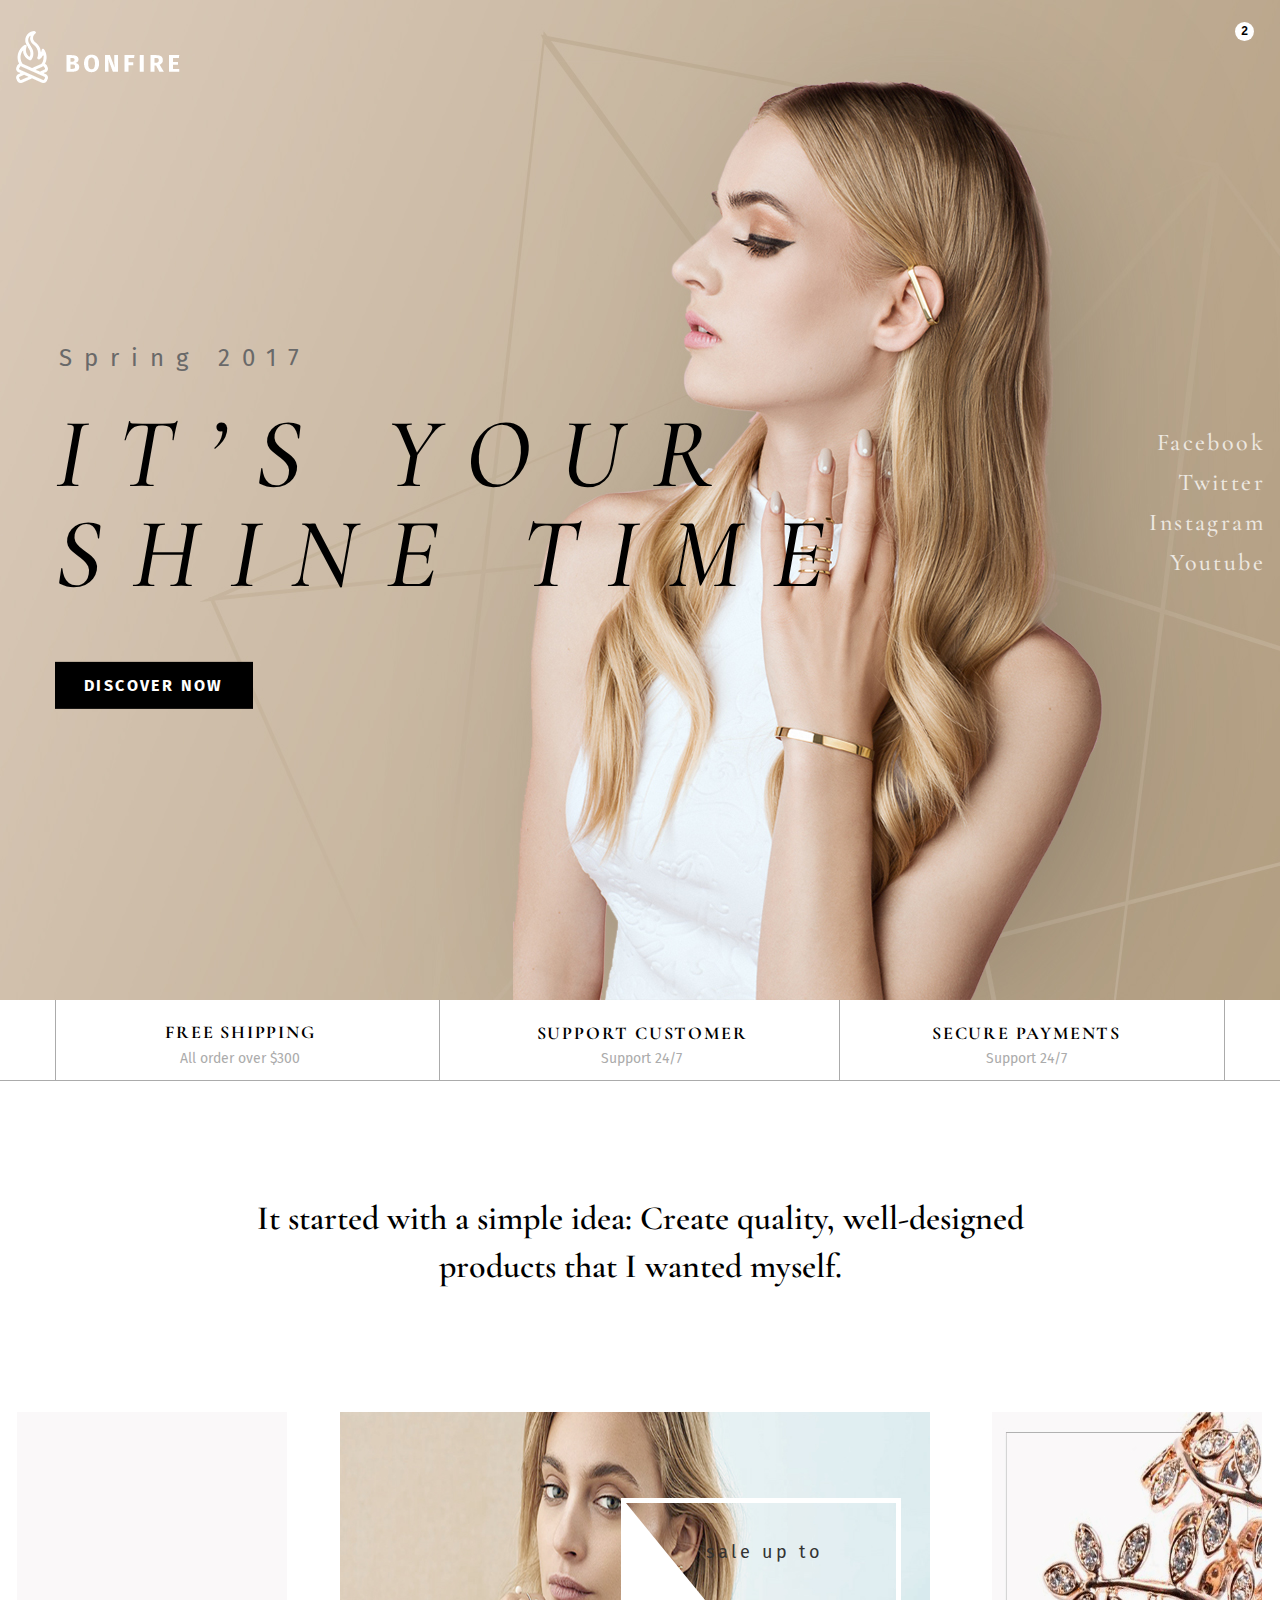
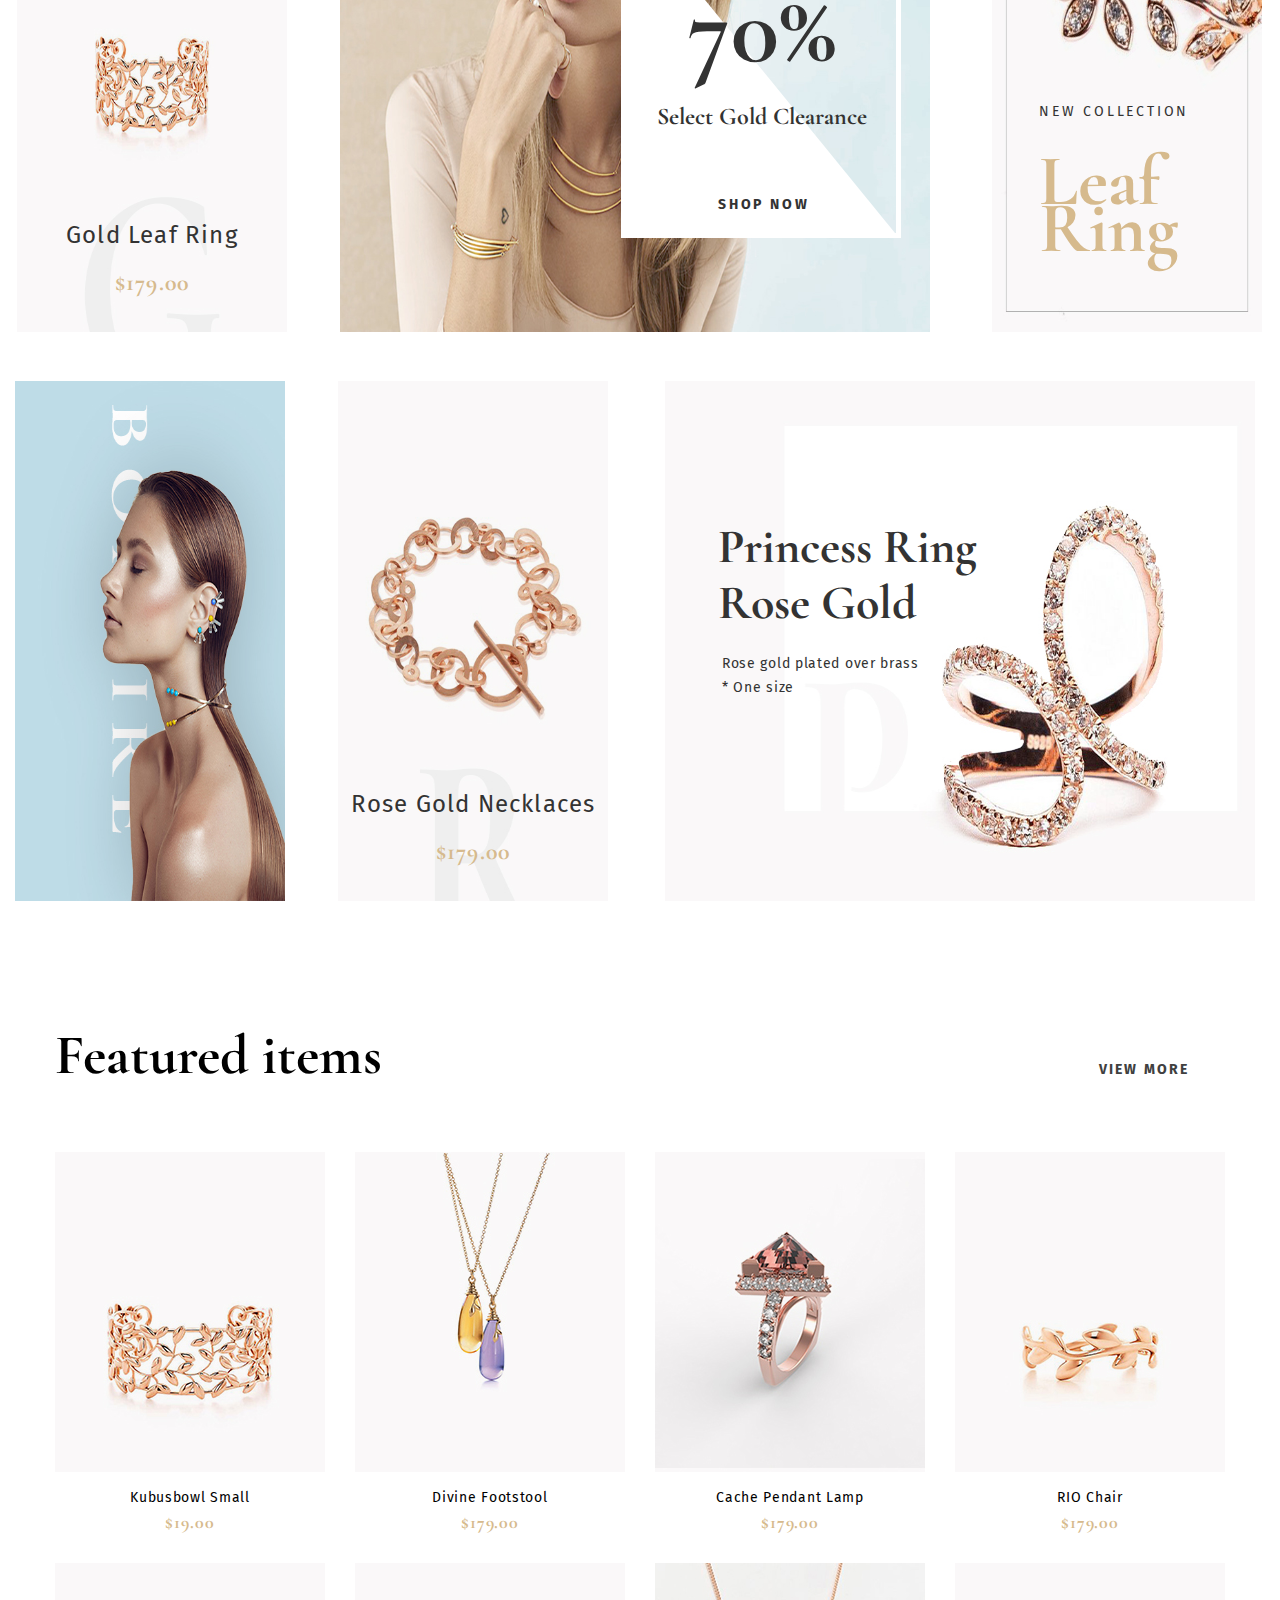
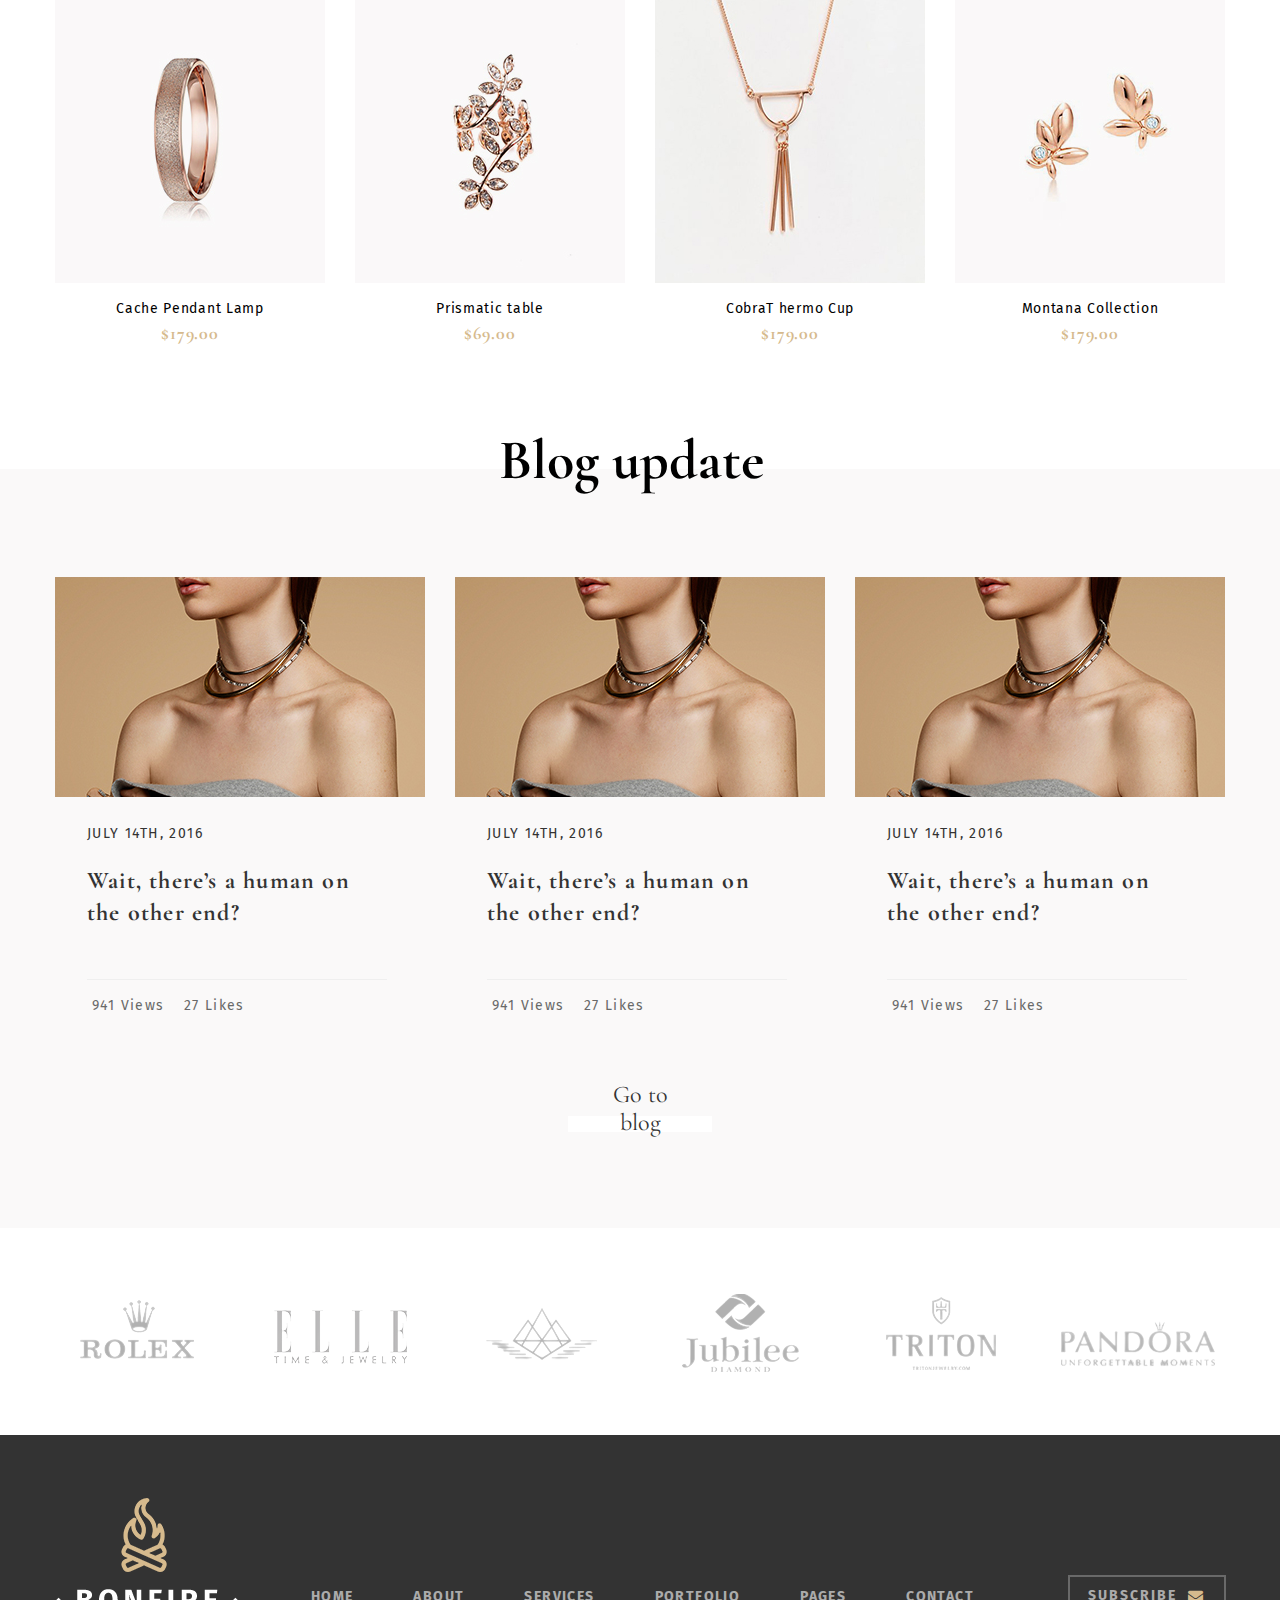
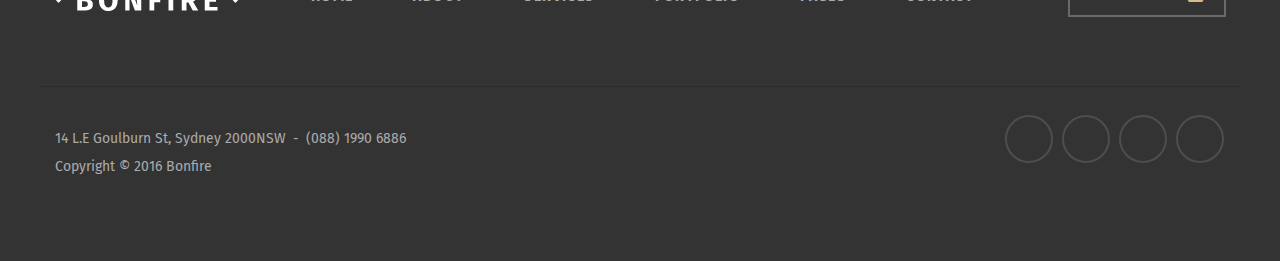
==== index.html @ 637025a2 "4/8/21" ====
<!DOCTYPE html>
<html lang="en">
  <head>
    <meta charset="UTF-8" />
    <meta http-equiv="X-UA-Compatible" content="IE=edge" />
    <meta name="viewport" content="width=device-width, initial-scale=1.0" />
    <title>BornFire | Homepage</title>
    <link rel="preconnect" href="https://fonts.googleapis.com" />
    <link rel="preconnect" href="https://fonts.gstatic.com" crossorigin />
    <link
      href="https://fonts.googleapis.com/css2?family=Fira+Sans:wght@400;700&display=swap"
      rel="stylesheet"
    />
    <link
      href="https://fonts.googleapis.com/css2?family=Cormorant+Garamond:ital,wght@0,500;0,600;0,700;1,600&display=swap"
      rel="stylesheet"
    />
    <link
      rel="stylesheet"
      href="fonts/fontawesome-free-5.15.3-web/css/all.css"
    />
    <link rel="stylesheet" href="css/slick.css" />
    <link rel="stylesheet" href="css/style.css" />
    <script src="js/jquery-3.6.0.min.js"></script>
    <script src="https://code.iconify.design/1/1.0.7/iconify.min.js"></script>
    <script src="js/slick.js"></script>
    <script src="js/script.js"></script>
  </head>
  <body>
    <div class="wrapper">
      <header class="container-fluid">
        <div class="header-nav ">
         <div class="container">
       <div class="row">
        <div class="logo">
          <img src="img/logo.png" alt="bonfire" />
        </div>
        <nav>
          <ul>
            <li>
              <a class="i-cart"href="#"
                ><span
                  class="iconify"
                  data-icon="ion-ios-cart-outline"
                  data-inline="false"
                ></span
              >
              <span class='badge' id='lblCartCount'>2</span>
            </a>
            </li>
            <li>
              <a href="#"
                ><span
                  class="iconify i-nav"
                  data-icon="ion-navicon"
                  data-inline="false"
                ></span
              ></a>
            </li>
          </ul>
        </nav>
       </div>
         </div>
        </div>
        <div class="header-banner">
          <div class="container">
            <div class="row">
              <div class="header-txt">
                <p class="header-txt-1">Spring 2017</p>
                <p class="header-txt-2">it&rsquo;s your<br />shine time</p>
                <div class="disc-btn">
                  <a href="#">discover now</a>
                </div>
              </div>
           
            </div>
          </div>
          <div class="social-link">
           <div class="container">
            <div class="row"></div>
            <ul>
              <li><a href="#">Facebook</a></li>
              <li><a href="#">Twitter</a></li>
              <li><a href="#">Instagram</a></li>
              <li><a href="#">Youtube</a></li>
            </ul>
           </div>
          </div>
        </div>
      </header>
      <div class="header-bottom">
        <div class="container">
          <div class="row">
            <div class="col-4">
              <div class="ct t1">
                <p class="txt-3">Free shipping</p>
                <p class="txt-4">All order over $300</p>
              </div>
            </div>
            <div class="col-4">
              <div class="ct t2">
                <p class="txt-3">Support customer</p>
                <p class="txt-4">Support 24/7</p>
              </div>
            </div>
            <div class="col-4">
              <div class="ct t3">
                <p class="txt-3">Secure payments</p>
                <p class="txt-4">Support 24/7</p>
              </div>
            </div>
          </div>
        </div>
      </div>
      <div class="slogan">
        <p>
          It started with a simple idea: Create quality, well-designed<br />products
          that I wanted myself.
        </p>
      </div>
      <div class="banner ">
        <div class="container">
          <div class="row">
            <div class="col-3 banner-1-hide">
              <div class="banner-ct banner-1">
                <img src="img/banner-1.jpg" alt="banner1" />
                <div class="txt-banner-1">
                  <p class="txt-8">Gold Leaf Ring</p>
                  <p class="txt-9">$179.00</p>
                </div>
              </div>
            </div>

            <div class="col-6">
              <div class="banner-ct banner-2">
                <img src="img/banner-2.jpg" alt="banner2" />
                <div class="box-banner">
              <div class="box">
              </div>
              <div class="box-txt">
                <p class="btxt-1">sale up to</p>
                <p class="btxt-2">70%</p>
                <p class="btxt-3">Select Gold Clearance</p>
                <p class="btxt-4">shop now</p>
               </div>
            </div>
              </div>
            </div>
            <div class="col-3 hide-banner">
              <div class="banner-ct banner-3">
                <img src="img/banner-3.jpg" alt="banner3" />
                <div class="box-txt-3">
                  <p class="btxt-5">new collection</p>
                  <p class="btxt-6">Leaf Ring</p>
                </div>
              </div>
            </div>
          </div>
          <div class="space"></div>
          <div class="row">
            <div class="col-3">
              <div class="banner-ct banner-4">
                <img src="img/banner-4.jpg" alt="banner4" />
              </div>
            </div>
            <div class="col-3">
              <div class="banner-ct banner-5">
                <img src="img/banner-5.jpg" alt="banner5" />

                <div class="txt-banner-5">
                  <p class="txt-8">Rose Gold Necklaces</p>
                  <p class="txt-9">$179.00</p>
                </div>
              </div>
            </div>
            <div class="col-3 hidden-banner">
              <div class="banner-ct banner-3">
                <img src="img/banner-3.jpg" alt="banner3" />
                <div class="box-txt-3">
                  <p class="btxt-5">new collection</p>
                  <p class="btxt-6">Leaf Ring</p>
                </div>
              </div>
            </div>
            <div class="col-3 hidden-banner-2">
              <div class="banner-ct banner-1">
                <img src="img/banner-1.jpg" alt="banner1" />
                <div class="txt-banner-1">
                  <p class="txt-8">Gold Leaf Ring</p>
                  <p class="txt-9">$179.00</p>
                </div>
              </div>
            </div>
            <div class="col-6">
              <div class="banner-ct banner-6">
                <img src="img/banner-6.jpg" alt="banner6" />
                <div class="box-txt-6">
                  <p class="btxt-8">Princess Ring<br />Rose Gold</p>
                  <p class="btxt-9">
                    Rose gold plated over brass<br />* One size
                  </p>
                </div>
              </div>
            </div>
          </div>
        </div>
      </div>
      <div class="list">
        <div class="container">
          <div class="list-top">
            <h3>Featured items</h3>
            <a href="#" class="vm-btn"
              >view more
              <div class="i-vm">
                <span
                  class="iconify"
                  data-icon="ion-md-arrow-dropright-circle"
                  data-width="18px"
                  data-height="18px"
                  data-inline="false"
                  style="color: #d6ba8d"
                ></span></div
            ></a>
          </div>
          <div class="list-bot">
            <div class="row">
              <div class="col-3">
                <div class="item">
                  <div class="list-img">
                    <div class="s-img">
                      <img src="img/item-1.jpg" alt="" />
                    </div>
                    <div class="s-img">
                      <img
                        src="https://via.placeholder.com/270x320/FF0000"
                        alt=""
                      />
                    </div>
                    <div class="s-img">
                      <img
                        src="https://via.placeholder.com/270x320/FFFF00"
                        alt=""
                      />
                    </div>
                  </div>
                  <div class="product-action-grid">
                    <div class="add-to-cart">
                      <a href="#">add to cart</a>
                    </div>
                    <div class="action-item-box">
                      <div class="wishlist-btn ac-btn">
                        <span
                          class="iconify"
                          data-icon="ion-android-favorite-outline"
                          data-inline="false"
                        ></span>
                      </div>
                      <div class="compare-product ac-btn">
                        <span
                          class="iconify"
                          data-icon="ion-connection-bars"
                          data-inline="false"
                        ></span>
                      </div>
                      <div class="quick-view ac-btn">
                        <span
                          class="iconify"
                          data-icon="ion-ios-search"
                          data-inline="false"
                        ></span>
                      </div>
                    </div>
                  </div>
                  <p class="txt-5">Kubusbowl Small</p>
                  <p class="txt-6">$19.00</p>
                </div>
              </div>
              <div class="col-3">
                <div class="item">
                  <div class="list-img">
                    <div class="s-img">
                      <img src="img/item-2.jpg" alt="" />
                    </div>
                    <div class="s-img">
                      <img
                        src="https://via.placeholder.com/270x320/FF0000"
                        alt=""
                      />
                    </div>
                    <div class="s-img">
                      <img
                        src="https://via.placeholder.com/270x320/FFFF00"
                        alt=""
                      />
                    </div>
                  </div>
                  <div class="product-action-grid">
                    <div class="add-to-cart">
                      <a href="#">add to cart</a>
                    </div>
                    <div class="action-item-box">
                      <div class="wishlist-btn ac-btn">
                        <span
                          class="iconify"
                          data-icon="ion-android-favorite-outline"
                          data-inline="false"
                        ></span>
                      </div>
                      <div class="compare-product ac-btn">
                        <span
                          class="iconify"
                          data-icon="ion-connection-bars"
                          data-inline="false"
                        ></span>
                      </div>
                      <div class="quick-view ac-btn">
                        <span
                          class="iconify"
                          data-icon="ion-ios-search"
                          data-inline="false"
                        ></span>
                      </div>
                    </div>
                  </div>
                  <p class="txt-5">Divine Footstool</p>
                  <p class="txt-6">$179.00</p>
                </div>
              </div>
              <div class="col-3">
                <div class="item">
                  <div class="list-img">
                    <div class="s-img">
                      <img src="img/item-3.jpg" alt="" />
                    </div>
                    <div class="s-img">
                      <img
                        src="https://via.placeholder.com/270x320/FF0000"
                        alt=""
                      />
                    </div>
                    <div class="s-img">
                      <img
                        src="https://via.placeholder.com/270x320/FFFF00"
                        alt=""
                      />
                    </div>
                  </div>
                  <div class="product-action-grid">
                    <div class="add-to-cart">
                      <a href="#">add to cart</a>
                    </div>
                    <div class="action-item-box">
                      <div class="wishlist-btn ac-btn">
                        <span
                          class="iconify"
                          data-icon="ion-android-favorite-outline"
                          data-inline="false"
                        ></span>
                      </div>
                      <div class="compare-product ac-btn">
                        <span
                          class="iconify"
                          data-icon="ion-connection-bars"
                          data-inline="false"
                        ></span>
                      </div>
                      <div class="quick-view ac-btn">
                        <span
                          class="iconify"
                          data-icon="ion-ios-search"
                          data-inline="false"
                        ></span>
                      </div>
                    </div>
                  </div>
                  <p class="txt-5">Cache Pendant Lamp</p>
                  <p class="txt-6">$179.00</p>
                </div>
              </div>
              <div class="col-3">
                <div class="item">
                  <div class="list-img">
                    <div class="s-img">
                      <img src="img/item-4.jpg" alt="" />
                    </div>
                    <div class="s-img">
                      <img
                        src="https://via.placeholder.com/270x320/FF0000"
                        alt=""
                      />
                    </div>
                    <div class="s-img">
                      <img
                        src="https://via.placeholder.com/270x320/FFFF00"
                        alt=""
                      />
                    </div>
                  </div>
                  <div class="product-action-grid">
                    <div class="add-to-cart">
                      <a href="#">add to cart</a>
                    </div>
                    <div class="action-item-box">
                      <div class="wishlist-btn ac-btn">
                        <span
                          class="iconify"
                          data-icon="ion-android-favorite-outline"
                          data-inline="false"
                        ></span>
                      </div>
                      <div class="compare-product ac-btn">
                        <span
                          class="iconify"
                          data-icon="ion-connection-bars"
                          data-inline="false"
                        ></span>
                      </div>
                      <div class="quick-view ac-btn">
                        <span
                          class="iconify"
                          data-icon="ion-ios-search"
                          data-inline="false"
                        ></span>
                      </div>
                    </div>
                  </div>
                  <p class="txt-5">RIO Chair</p>
                  <p class="txt-6">$179.00</p>
                </div>
              </div>
              <div class="col-3">
                <div class="item">
                  <div class="list-img">
                    <div class="s-img">
                      <img src="img/item-5.jpg" alt="" />
                    </div>
                    <div class="s-img">
                      <img
                        src="https://via.placeholder.com/270x320/FF0000"
                        alt=""
                      />
                    </div>
                    <div class="s-img">
                      <img
                        src="https://via.placeholder.com/270x320/FFFF00"
                        alt=""
                      />
                    </div>
                  </div>
                  <div class="product-action-grid">
                    <div class="add-to-cart">
                      <a href="#">add to cart</a>
                    </div>
                    <div class="action-item-box">
                      <div class="wishlist-btn ac-btn">
                        <span
                          class="iconify"
                          data-icon="ion-android-favorite-outline"
                          data-inline="false"
                        ></span>
                      </div>
                      <div class="compare-product ac-btn">
                        <span
                          class="iconify"
                          data-icon="ion-connection-bars"
                          data-inline="false"
                        ></span>
                      </div>
                      <div class="quick-view ac-btn">
                        <span
                          class="iconify"
                          data-icon="ion-ios-search"
                          data-inline="false"
                        ></span>
                      </div>
                    </div>
                  </div>
                  <p class="txt-5">Cache Pendant Lamp</p>
                  <p class="txt-6">$179.00</p>
                </div>
              </div>
              <div class="col-3">
                <div class="item">
                  <div class="list-img">
                    <div class="s-img">
                      <img src="img/item-6.jpg" alt="" />
                    </div>
                    <div class="s-img">
                      <img
                        src="https://via.placeholder.com/270x320/FF0000"
                        alt=""
                      />
                    </div>
                    <div class="s-img">
                      <img
                        src="https://via.placeholder.com/270x320/FFFF00"
                        alt=""
                      />
                    </div>
                  </div>
                  <div class="product-action-grid">
                    <div class="add-to-cart">
                      <a href="#">add to cart</a>
                    </div>
                    <div class="action-item-box">
                      <div class="wishlist-btn ac-btn">
                        <span
                          class="iconify"
                          data-icon="ion-android-favorite-outline"
                          data-inline="false"
                        ></span>
                      </div>
                      <div class="compare-product ac-btn">
                        <span
                          class="iconify"
                          data-icon="ion-connection-bars"
                          data-inline="false"
                        ></span>
                      </div>
                      <div class="quick-view ac-btn">
                        <span
                          class="iconify"
                          data-icon="ion-ios-search"
                          data-inline="false"
                        ></span>
                      </div>
                    </div>
                  </div>
                  <p class="txt-5">Prismatic table</p>
                  <p class="txt-6">$69.00</p>
                </div>
              </div>
              <div class="col-3">
                <div class="item">
                  <div class="list-img">
                    <div class="s-img">
                      <img src="img/item-7.jpg" alt="" />
                    </div>
                    <div class="s-img">
                      <img
                        src="https://via.placeholder.com/270x320/FF0000"
                        alt=""
                      />
                    </div>
                    <div class="s-img">
                      <img
                        src="https://via.placeholder.com/270x320/FFFF00"
                        alt=""
                      />
                    </div>
                  </div>
                  <div class="product-action-grid">
                    <div class="add-to-cart">
                      <a href="#">add to cart</a>
                    </div>
                    <div class="action-item-box">
                      <div class="wishlist-btn ac-btn">
                        <span
                          class="iconify"
                          data-icon="ion-android-favorite-outline"
                          data-inline="false"
                        ></span>
                      </div>
                      <div class="compare-product ac-btn">
                        <span
                          class="iconify"
                          data-icon="ion-connection-bars"
                          data-inline="false"
                        ></span>
                      </div>
                      <div class="quick-view ac-btn">
                        <span
                          class="iconify"
                          data-icon="ion-ios-search"
                          data-inline="false"
                        ></span>
                      </div>
                    </div>
                  </div>
                  <p class="txt-5">CobraT hermo Cup</p>
                  <p class="txt-6">$179.00</p>
                </div>
              </div>
              <div class="col-3">
                <div class="item">
                  <div class="list-img">
                    <div class="s-img">
                      <img src="img/item-8.jpg" alt="" />
                    </div>
                    <div class="s-img">
                      <img
                        src="https://via.placeholder.com/270x320/FF0000"
                        alt=""
                      />
                    </div>
                    <div class="s-img">
                      <img
                        src="https://via.placeholder.com/270x320/FFFF00"
                        alt=""
                      />
                    </div>
                  </div>
                  <div class="product-action-grid">
                    <div class="add-to-cart">
                      <a href="#">add to cart</a>
                    </div>
                    <div class="action-item-box">
                      <div class="wishlist-btn ac-btn">
                        <span
                          class="iconify"
                          data-icon="ion-android-favorite-outline"
                          data-inline="false"
                        ></span>
                      </div>
                      <div class="compare-product ac-btn">
                        <span
                          class="iconify"
                          data-icon="ion-connection-bars"
                          data-inline="false"
                        ></span>
                      </div>
                      <div class="quick-view ac-btn">
                        <span
                          class="iconify"
                          data-icon="ion-ios-search"
                          data-inline="false"
                        ></span>
                      </div>
                    </div>
                  </div>
                  <p class="txt-5">Montana Collection</p>
                  <p class="txt-6">$179.00</p>
                </div>
              </div>
            </div>
          </div>
        </div>
      </div>
      <div class="blog">
        <div class="container">
          <h3>Blog update</h3>
          <div class="row">
           <div class="col-4">
            <a href="#">
              <div class="blg">
                <img class="img-top" src="img/blog-3.jpg" alt="blog-3" />
                <div class="blg-bot">
                <span>JULY 14TH, 2016</span>
                <p>Wait, there’s a human on<br />the other end?</p>

                <div class="lv">
                  <a href="#">
                    <span
                      class="iconify"
                      data-icon="ion:eye"
                      data-inline="false"
                      style="color: #92c5d9"
                    ></span>
                    <span class="txt-7">941 Views</span>
                    <span
                      class="iconify"
                      data-icon="ion:share-social"
                      data-inline="false"
                      style="color: #92c5d9"
                    ></span
                    ><span class="txt-7">27 Likes</span>
                  </a>
                </div>
              </div>
              </div>
            </a>
            </div>
             <div class="col-4"> 
              <a href="#">
                <div class="blg">
                  <img class="img-top" src="img/blog-3.jpg" alt="blog-3" />
                  <div class="blg-bot">
                  <span>JULY 14TH, 2016</span>
                  <p>Wait, there’s a human on<br />the other end?</p>
  
                  <div class="lv">
                    <a href="#">
                      <span
                        class="iconify"
                        data-icon="ion:eye"
                        data-inline="false"
                        style="color: #92c5d9"
                      ></span>
                      <span class="txt-7">941 Views</span>
                      <span
                        class="iconify"
                        data-icon="ion:share-social"
                        data-inline="false"
                        style="color: #92c5d9"
                      ></span
                      ><span class="txt-7">27 Likes</span>
                    </a>
                  </div>
                </div>
                </div>
              </a>
          </div>
              <div class="col-4">
            <a href="#">
              <div class="blg">
                <img class="img-top" src="img/blog-3.jpg" alt="blog-3" />
                <div class="blg-bot">
                <span>JULY 14TH, 2016</span>
                <p>Wait, there’s a human on<br />the other end?</p>

                <div class="lv">
                  <a href="#">
                    <span
                      class="iconify"
                      data-icon="ion:eye"
                      data-inline="false"
                      style="color: #92c5d9"
                    ></span>
                    <span class="txt-7">941 Views</span>
                    <span
                      class="iconify"
                      data-icon="ion:share-social"
                      data-inline="false"
                      style="color: #92c5d9"
                    ></span
                    ><span class="txt-7">27 Likes</span>
                  </a>
                </div>
              </div>
              </div>
            </a>
            </div>
          </div>
          <div class="gt-btn"><a href="#">Go to blog</a></div>
        </div>
      </div>
      <div class="brand">
        <div class="container">
          <div class="row">
            <div class="col-2">
              <div class="brd"><img src="img/brand/rolex.png" alt="" /></div>
            </div>
            <div class="col-2">
              <div class="brd"><img src="img/brand/elle.png" alt="" /></div>
            </div>
            <div class="col-2">
              <div class="brd"><img src="img/brand/john.png" alt="" /></div>
            </div>
            <div class="col-2">
              <div class="brd"><img src="img/brand/jubilee.png" alt="" /></div>
            </div>
            <div class="col-2">
              <div class="brd"><img src="img/brand/triton.png" alt="" /></div>
            </div>
            <div class="col-2">
              <div class="brd"><img src="img/brand/pandora.png" alt="" /></div>
            </div>
          </div>
        </div>
      </div>
      <footer>
        <div class="container">
          <div class="row inner-ft-top">
            <div class="col-2">
              <div class="logo-ft">
                <img src="img/logo-ft.png" alt="" />
              </div>
            </div>
            <div class="col-8">
              <ul>
                <li><a href="#">home</a></li>
                <li><a href="#">about</a></li>
                <li><a href="#">services</a></li>
                <li><a href="#">portfolio</a></li>
                <li><a href="#">pages</a></li>
                <li><a href="#">contact</a></li>
              </ul>
            </div>
            <div class="col-2">
              <div class="sb-btn">
                <a href="#">subscribe &nbsp;<i class="fas fa-envelope"></i></a>
              </div>
            </div>
          </div>
          <div class="row inner-ft-bot">
            <div class="ftb-left">
              <p>
                14 L.E Goulburn St, Sydney 2000NSW <span style="padding: 0 3px;">-</span> (088) 1990 6886 <br />
                Copyright © 2016 Bonfire
              </p>
            </div>
            <div class="ftb-right">
              <ul>
                <li>
                  <a href="#">
                    <span
                      class="iconify"
                      data-icon="ion-social-facebook"
                      data-inline="false"
                    ></span>
                  </a>
                </li>
                <li>
                  <a href="#">
                    <span
                      class="iconify"
                      data-icon="ion-social-twitter"
                      data-inline="false"
                    ></span>
                  </a>
                </li>
                <li>
                  <a href="#">
                    <span
                      class="iconify"
                      data-icon="ion-social-youtube"
                      data-inline="false"
                    ></span>
                  </a>
                </li>

                <li>
                  <a href="#">
                    <span
                      class="iconify"
                      data-icon="ion-social-skype"
                      data-inline="false"
                    ></span>
                  </a>
                </li>
              </ul>
            </div>
          </div>
        </div>
      </footer>
    </div>
    <script>
      $(document).ready(function () {
       
        $(".list-img").slick({
          slidesToShow: 1,
          slidesToScroll: 1,
          arrows: true,
          infinite: true,
  speed: 500,

          prevArrow:
            '<span class="iconify slick-prev" data-icon="icons8:angle-left" data-inline="false"></span>',
          nextArrow:
            '<span class="iconify slick-next" data-icon="icons8:angle-right" data-inline="false"></span>',
            
        });
      });
     
    </script>
  </body>
</html>
---- css/style.css ----
body {
  margin: 0;
  padding: 0;
  font-family: 'Cormorant Garamond', serif;
  font-size: 16px;
  font-weight: normal;
  overflow-x: hidden;
}
html {
  box-sizing: border-box;
}
*,
*::before,
*::after {
  box-sizing: border-box;
  margin: 0;
}
a {
  text-decoration: none;
}
ul {
  margin: 0;
  padding: 0;
}
ul li {
  list-style: none;
}
p {
  margin: 0;
  padding: 0;
}
.container {
  max-width: 1200px;
  width: 100%;
  padding: 0 15px;
  margin: auto;
  box-sizing: border-box;
}
.container-fluid {
  width: 100%;
  padding-right: 0;
  padding-left: 0;
  margin-right: auto;
  margin-left: auto;
  box-sizing: border-box;
}
.row {
  display: flex;
  flex-wrap: wrap;
  margin: 0 -15px;
}
.list-img {
  position: relative;
}
.list-img .slick-prev {
  z-index: 9999;
  color: black;
  position: absolute;
  bottom: 50%;
  left: -5%;
  font-size: 23px;
  cursor: pointer;
  opacity: 0;
}
.list-img .slick-next {
  color: black;
  position: absolute;
  bottom: 50%;
  right: -5%;
  font-size: 23px;
  cursor: pointer;
  opacity: 0;
  z-index: 9999;
}
header {
  background-repeat: no-repeat;
  background-image: url("../img/background.jpg");
  background-size: cover;
  background-position: 75% center;
  height: 1000px;
  max-height: 1000px;
}
header .header-nav .container {
  position: relative;
  padding: 30px 15px;
  max-width: 1750px;
}
header .header-nav .container .row {
  margin: 0 0;
}
header .header-nav .container .row {
  display: flex;
  justify-content: space-between;
}
header .header-nav nav {
  position: absolute;
  top: 32%;
  right: 3px;
}
header .header-nav nav ul {
  display: flex;
}
header .header-nav nav ul .iconify {
  color: white;
  width: 30px;
  height: 30px;
}
header .header-nav nav ul li {
  padding: 0 19px;
}
header .header-nav nav ul li .i-cart {
  position: relative;
}
header .header-nav nav ul li .badge {
  position: absolute;
  top: -17px;
  left: 15px;
  z-index: 2;
  font-size: 12px;
  border-radius: 50%;
  background: white;
  width: 19px;
  height: 19px;
  line-height: 19px;
  display: block;
  text-align: center;
  color: black;
  font-family: "Roboto", sans-serif;
  font-weight: bold;
}
header .header-banner .header-txt {
  padding-left: 15px;
  width: 100%;
  transform: translateY(62%);
  position: relative;
}
header .header-banner .header-txt-1 {
  padding-left: 4px;
  font-family: "Fira Sans", sans-serif;
  font-weight: 400;
  letter-spacing: 0.5em;
  font-size: 24px;
  line-height: 32.23px;
  color: #696969;
  position: relative;
  margin-bottom: 31px;
}
header .header-banner .header-txt-2 {
  font-family: "Cormorant Garamond", serif;
  font-weight: 500;
  font-style: italic;
  font-size: 100px;
  line-height: 100px;
  letter-spacing: 0.3em;
  text-transform: uppercase;
  margin-bottom: 69px;
}
header .header-banner .header-txt .disc-btn {
  font-family: "Fira Sans", sans-serif;
  font-weight: bold;
  letter-spacing: 0.15em;
  font-size: 16px;
  text-transform: uppercase;
  line-height: 24px;
}
header .header-banner .header-txt .disc-btn a {
  color: #fff;
  padding: 14px 29px;
  background-color: black;
}
header .header-banner .social-link {
  transform: translateY(-34%);
  text-align: right;
  font-family: "Cormorant Garamond", serif;
  font-weight: 500;
  font-size: 24px;
  letter-spacing: 0.1em;
  line-height: 40px;
}
header .header-banner .social-link a {
  color: #ede8e1;
}
header .header-banner .social-link a:hover {
  color: #eae6d3;
}
header .header-banner .social-link a:hover::after {
  background-color: #333;
  content: "";
  display: block;
  height: 1px;
  position: absolute;
  vertical-align: middle;
  width: 4%;
  top: 14%;
  right: 0;
}
header .header-banner .social-link .container {
  max-width: 1750px;
}
.header-bottom {
  border-bottom: 1px solid #ababab;
}
.header-bottom .col-4 {
  height: 80px;
  width: 33.3333%;
  padding: 0 15px;
  box-sizing: border-box;
  margin: 15px 0;
  margin: 0;
  border-right: 1px solid #ababab;
}
.header-bottom .col-4:last-child {
  border-right: none;
}
.header-bottom .col-4 .ct {
  text-align: center;
}
.header-bottom .col-4 .ct .txt-3 {
  font-family: "Cormorant Garamond", serif;
  font-weight: bold;
  font-size: 18px;
  letter-spacing: 0.1em;
  line-height: 28px;
  text-transform: uppercase;
}
.header-bottom .col-4 .ct .txt-4 {
  font-family: "Fira Sans", sans-serif;
  font-weight: 400;
  font-size: 14px;
  color: #ababab;
}
.header-bottom .col-4 .t1 {
  padding-top: 18px;
  padding-left: 1px;
  height: 80px;
  border-left: 1px solid #ababab;
}
.header-bottom .col-4 .t1 .txt-4 {
  padding-top: 4px;
}
.header-bottom .col-4 .t2 {
  padding-top: 19px;
  padding-left: 5px;
}
.header-bottom .col-4 .t2 .txt-4 {
  padding-top: 3px;
}
.header-bottom .col-4 .t3 {
  height: 80px;
  border-right: 1px solid #ababab;
}
.header-bottom .col-4 .t3 .txt-3 {
  transform: translate(-13px, 19px);
}
.header-bottom .col-4 .t3 .txt-4 {
  transform: translate(-13px, 22px);
}
.slogan {
  text-align: center;
  font-family: "Cormorant Garamond", serif;
  font-weight: 600;
  font-size: 34px;
  line-height: 48px;
  padding: 114px 0;
  margin-bottom: -8px;
}
.banner-ct img {
  display: block;
  height: 520px;
  width: 100%;
}
.banner .hidden-banner {
  display: none;
}
.banner .hidden-banner-2 {
  display: none;
}
.banner-1 {
  position: relative;
  transform: translateX(-8px);
}
.banner .txt-banner-1 {
  position: absolute;
  width: 100%;
  text-align: center;
  transform: translate(0px, -115px);
}
.banner .txt-banner-1 .txt-8 {
  font-family: "Fira Sans", sans-serif;
  color: #333333;
  font-size: 24px;
  letter-spacing: 0.05em;
  line-height: 36px;
  font-weight: 400;
  margin-bottom: 12px;
}
.banner .txt-banner-1 .txt-9 {
  font-family: "Cormorant Garamond", serif;
  color: #d6ba8d;
  font-size: 24px;
  font-weight: bold;
  letter-spacing: 0.05em;
  line-height: 36px;
}
.banner-2 {
  position: relative;
  transform: translateX(-5px);
}
.banner-3 {
  transform: translateX(7px);
  position: relative;
}
.banner-3 .box-txt-3 {
  position: absolute;
  bottom: 102px;
  left: 47px;
}
.banner-3 .box-txt-3 .btxt-5 {
  font-family: "Fira Sans", sans-serif;
  color: #333333;
  font-size: 14px;
  letter-spacing: 0.2em;
  line-height: 24px;
  font-weight: 400;
  margin-bottom: 12px;
  text-transform: uppercase;
}
.banner-3 .box-txt-3 .btxt-6 {
  font-family: "Cormorant Garamond", serif;
  color: #d6ba8d;
  font-size: 72px;
  font-weight: bold;
  word-spacing: 16px;
  transform: translate(0, 22px);
  line-height: 47.21px;
}
.banner-4 {
  transform: translateX(-10px);
}
.banner .box-banner .box {
  width: 280px;
  height: 340px;
  position: absolute;
  top: 86px;
  right: 29px;
  box-sizing: border-box;
  border: 5px solid   white;
}
.banner .box-banner .box-txt {
  position: absolute;
  top: 108px;
  right: 14px;
}
.banner .box-banner .box-txt .btxt-1 {
  font-family: "Fira Sans", sans-serif;
  color: #333333;
  font-size: 18px;
  letter-spacing: 0.2em;
  line-height: 64px;
  font-weight: 400;
}
.banner .box-banner .box-txt .btxt-2 {
  transform: translate(-18px, 28px);
  font-family: "Cormorant Garamond", serif;
  color: #333333;
  font-size: 100px;
  font-weight: bold;
  line-height: 36px;
}
.banner .box-banner .box-txt .btxt-3 {
  transform: translate(-49px, 65px);
  font-family: "Cormorant Garamond", serif;
  color: #333333;
  font-size: 24px;
  font-weight: bold;
  line-height: 64px;
}
.banner .box-banner .box-txt .btxt-4 {
  transform: translate(12px, 89px);
  font-family: "Fira Sans", sans-serif;
  color: #333333;
  font-size: 14px;
  letter-spacing: 0.2em;
  line-height: 64px;
  font-weight: bold;
  text-transform: uppercase;
}
.banner .box-banner .box::before {
  content: '';
  width: 0;
  height: 0;
  border-bottom: 330px solid white;
  border-right: 269px solid transparent;
  position: absolute;
  top: 0;
  left: 0;
}
.banner-5 {
  position: relative;
  transform: translateX(-7px);
}
.banner-6 {
  position: relative;
}
.banner-6 .box-txt-6 {
  position: absolute;
  top: 138px;
  left: 53px;
}
.banner-6 .box-txt-6 .btxt-8 {
  font-family: "Cormorant Garamond", serif;
  color: #333;
  font-size: 48px;
  font-weight: bold;
  line-height: 56px;
}
.banner-6 .box-txt-6 .btxt-9 {
  transform: translate(4px, 21px);
  font-family: "Fira Sans", sans-serif;
  color: #333333;
  font-size: 14px;
  letter-spacing: 0.05em;
  line-height: 24px;
  font-weight: 400;
}
.banner .txt-banner-5 {
  position: absolute;
  width: 100%;
  text-align: center;
  transform: translate(0px, -115px);
}
.banner .txt-banner-5 .txt-8 {
  font-family: "Fira Sans", sans-serif;
  color: #333333;
  font-size: 24px;
  letter-spacing: 0.05em;
  line-height: 36px;
  font-weight: 400;
  margin-bottom: 12px;
}
.banner .txt-banner-5 .txt-9 {
  font-family: "Cormorant Garamond", serif;
  color: #d6ba8d;
  font-size: 24px;
  font-weight: bold;
  letter-spacing: 0.05em;
  line-height: 36px;
}
.banner .space {
  margin-bottom: 19px;
}
.banner .col-3 {
  width: 25%;
  padding: 0 15px;
  box-sizing: border-box;
  margin: 15px 0;
  padding: 0 25px;
}
.banner .col-6 {
  width: 50%;
  padding: 0 15px;
  box-sizing: border-box;
  margin: 15px 0;
  padding: 0 25px;
}
.banner .row {
  margin: 0 -25px;
}
.banner .container {
  max-width: 1750px;
  width: 100%;
  padding-right: 25px;
  padding-left: 25px;
  margin-right: auto;
  margin-left: auto;
}
.list .list-top {
  display: flex;
  flex-wrap: wrap;
  justify-content: space-between;
  padding-top: 105px;
}
.list .list-top h3 {
  font-size: 56px;
  font-weight: bold;
}
.list .list-top .vm-btn {
  color: #404040;
  transform: translate(-1px, -55px);
  font-family: "Fira Sans", sans-serif;
  font-size: 14px;
  font-weight: bold;
  text-transform: uppercase;
  line-height: 24px;
  letter-spacing: 0.15em;
  padding-top: 92px;
  padding-right: 35px;
  position: relative;
}
.list .list-top .vm-btn .i-vm {
  position: absolute;
  top: 95px;
  right: 8px;
}
.list .list-bot .space {
  margin-bottom: 4px;
}
.list .list-bot .col-3 {
  width: 25%;
  padding: 0 15px;
  box-sizing: border-box;
  margin: 15px 0;
  margin-bottom: 0;
}
.list .list-bot .item {
  position: relative;
  text-align: center;
}
.list .list-bot .item .product-action-grid {
  display: flex;
  opacity: 0;
  top: 80%;
  z-index: 100;
  width: 270px;
  height: 40px;
  position: absolute;
}
.list .list-bot .item .product-action-grid .add-to-cart {
  width: 147px;
  background-color: #d5b98d;
  font-family: "Fira Sans", sans-serif;
  font-size: 14px;
  font-weight: bold;
  line-height: 23.35px;
  letter-spacing: 0.1em;
  word-spacing: -1px;
  padding-left: 10px;
  padding-right: 3px;
  text-transform: uppercase;
}
.list .list-bot .item .product-action-grid .add-to-cart a {
  line-height: 41px;
  color: #fff !important;
}
.list .list-bot .item .product-action-grid .action-item-box {
  width: 123px;
  font-size: 14px;
  color: #ccc !important;
  display: flex;
}
.list .list-bot .item .product-action-grid .action-item-box .ac-btn {
  font-size: 18px;
  opacity: 0.8;
  line-height: 47px;
  border-left: 1px solid #fff;
  background-color: #585858;
  width: 33.3333%;
}
.list .list-bot .item:hover .slick-prev {
  opacity: 1;
  left: 2%;
  transition: 1s;
}
.list .list-bot .item:hover .slick-next {
  opacity: 1;
  right: 2%;
  transition: 1s;
}
.list .list-bot .item:hover .product-action-grid {
  top: 70.5%;
  opacity: 1;
  transition: 1s;
}
.list .list-bot .item .txt-5 {
  font-family: "Fira Sans", sans-serif;
  font-size: 14px;
  font-weight: 400;
  line-height: 36px;
  letter-spacing: 0.05em;
  margin-top: 3px;
}
.list .list-bot .item .txt-6 {
  font-family: "Cormorant Garamond", serif;
  font-size: 18px;
  font-weight: bold;
  line-height: 32px;
  letter-spacing: 0.05em;
  color: #d6ba8d;
  transform: translate(0, -10px);
}
.blog {
  padding-bottom: 120px;
  margin-top: 110px;
  text-align: center;
  background-color: #faf9f9;
}
.blog .container {
  position: relative;
  padding-top: 108px;
}
.blog h3 {
  font-size: 56px;
  font-weight: bold;
  position: absolute;
  top: -43px;
  width: 96%;
  text-align: center;
}
.blog .gt-btn {
  width: 144px;
  height: 16px;
  background-color: #fff;
  margin: 0 auto;
  position: relative;
  margin-top: 60px;
  transform: translateY(150%);
}
.blog .gt-btn a {
  color: #333;
  font-family: "Cormorant Garamond", serif;
  position: absolute;
  width: fit-content;
  transform: translate(-50%, -80%);
  font-weight: 400;
  font-size: 24px;
  line-height: 28px;
  padding-top: 50px;
}
.blog a {
  color: #333;
  justify-content: center;
}
.blog .col-4 {
  padding: 0 15px;
  margin: 0;
}
.blog .blg {
  text-align: left;
}
.blog .blg .blg-bot {
  padding-left: 32px;
  padding-top: 20px;
}
.blog .blg .blg-bot span {
  font-family: "Fira Sans", sans-serif;
  font-size: 14px;
  font-weight: 400;
  line-height: 24px;
  letter-spacing: 0.1em;
}
.blog .blg .blg-bot p {
  font-family: "Cormorant Garamond", serif;
  font-weight: 700;
  font-size: 24px;
  line-height: 32px;
  letter-spacing: 0.05em;
  margin-top: 19px;
}
.blog .blg .blg-bot .lv {
  font-family: "Fira Sans", sans-serif;
  font-size: 14px;
  font-weight: 400;
  line-height: 32px;
  margin-top: 50px;
  padding: 10px 0px;
  width: 300px;
  border-top: 1px #efefef solid;
}
.blog .blg .blg-bot .lv a .txt-7 {
  color: #696969;
  margin-left: 5px;
  margin-right: 10px;
}
.brand .col-2 {
  width: 16.66666667%;
  padding: 0 15px;
  box-sizing: border-box;
  margin: 15px 0;
}
.brand .brd {
  opacity: 0.3;
  padding-top: 51px;
  padding-bottom: 42px;
}
.brand .brd:hover {
  opacity: 1;
}
footer {
  background-color: #333;
}
footer .col-2 {
  width: 16.66666667%;
  padding: 0 15px;
  box-sizing: border-box;
  margin: 15px 0;
}
footer .col-8 {
  width: 66.66666667%;
  padding: 0 15px;
  box-sizing: border-box;
  margin: 15px 0;
}
footer a {
  color: #ababab;
  text-transform: uppercase;
}
footer .inner-ft-top {
  padding-top: 63px;
  padding-left: 15px;
  padding-bottom: 40px;
  margin-bottom: 28px;
  border-bottom: 1px solid #2b2b2b;
}
footer .inner-ft-top .logo-ft {
  transform: translate(-14px, -15px);
}
footer ul {
  flex-wrap: wrap;
  justify-content: center;
  font-family: "Fira Sans", sans-serif;
  font-size: 14px;
  font-weight: 700;
  line-height: 24px;
  letter-spacing: 0.1em;
  display: flex;
  transform: translate(-5px, 72px);
}
footer ul li {
  padding: 0 30px;
}
footer ul li a:hover {
  color: #d6ba8d;
}
footer .sb-btn {
  padding: 7px 18px;
  border: 2px solid #696969;
  transform: translate(10px, 62px);
  width: 158px;
}
footer .sb-btn a {
  font-family: "Fira Sans", sans-serif;
  font-size: 14px;
  font-weight: 700;
  line-height: 24px;
  letter-spacing: 0.15em;
  display: flex;
}
footer .sb-btn a i {
  font-size: 15px;
  color: #d6ba8d;
  margin: auto 0;
}
footer .inner-ft-bot {
  justify-content: space-between;
}
footer .inner-ft-bot .ftb-left {
  padding-left: 15px;
  padding-top: 10px;
  padding-bottom: 80px;
}
footer .inner-ft-bot .ftb-left p {
  color: #ababab;
  font-family: "Fira Sans", sans-serif;
  font-size: 14px;
  font-weight: 400;
  line-height: 28px;
}
footer .ftb-right {
  transform: translate(-9px, -70px);
}
footer .ftb-right ul li {
  padding: 0 2px;
}
footer .ftb-right ul li a {
  border: 2px solid #4e4e4e;
  width: 48px;
  height: 48px;
  display: block;
  text-align: center;
  border-radius: 50%;
  font-size: 16px;
  padding-top: 13px;
  margin: -2px 0 0 5px;
  color: #ababab;
}
footer .ftb-right ul li a:hover {
  background-color: #d5b98d;
  color: black;
}
@media all and (max-width: 1170px) {
  .slick-prev {
    left: 0 !important;
  }
  .slick-next {
    right: 0 !important;
  }
  header .header-banner .header-txt-2 {
    font-size: 65px;
    line-height: 66px;
  }
  .list .list-bot .item:hover .product-action-grid {
    width: 100%;
  }
  .list .list-bot .item .product-action-grid {
    width: 100%;
  }
  .list .list-bot .item .list-img .s-img img {
    display: block;
    width: 100%;
  }
  .banner-2 .box-banner .box {
    width: 278px;
    transform: scale(0.6);
    height: 339px;
    position: absolute;
    top: -10px;
    right: -10px;
    box-sizing: border-box;
  }
  .banner-2 .box-banner .box-txt {
    transform: scale(0.6);
    position: absolute;
    top: 25px;
    right: -3px;
  }
  .banner .container {
    width: 100%;
  }
  .banner .container .banner-ct img {
    width: 100%;
    height: 315.05px;
  }
  .banner .container .banner-ct .txt-banner-1 .txt-8 {
    font-size: 18px;
  }
  .banner .container .banner-ct .txt-banner-1 .txt-9 {
    line-height: 0px;
  }
  .banner .container .banner-ct .txt-banner-5 {
    transform: translate(3px, -100px);
  }
  .banner .container .banner-ct .txt-banner-5 .txt-8 {
    font-size: 18px;
  }
  .banner .container .banner-ct .txt-banner-5 .txt-9 {
    line-height: 0px;
  }
  .banner .container .banner-ct .box-txt-3 {
    bottom: 85px;
    left: 46px;
  }
  .banner .container .banner-ct .box-txt-3 .btxt-5 {
    font-size: 13px;
    line-height: 0;
  }
  .banner .container .banner-ct .box-txt-3 .btxt-6 {
    font-size: 35px;
    word-spacing: 0;
    line-height: 0;
  }
  .banner .container .banner-ct .box-txt-6 {
    top: 100px;
    left: 63px;
  }
  .banner .container .banner-ct .box-txt-6 .btxt-8 {
    font-size: 38px;
    line-height: 34px;
  }
  .banner .container .banner-ct .box-txt-6 .btxt-9 {
    font-size: 12px;
    line-height: 14px;
  }
  .blog .col-4 {
    margin: auto;
    padding: 0px 10px;
  }
  .blog .col-4 .blg .img-top {
    display: block;
    width: 100%;
  }
  .brand .brd img {
    display: block;
    width: 100%;
  }
  footer .sb-btn {
    transform: translate(-20px, 62px);
  }
}
@media all and (max-width: 1024px) {
  .banner-2 .box-banner .box {
    width: 278px;
    transform: scale(0.45);
    height: 339px;
    position: absolute;
    top: -35px;
    right: -23px;
    box-sizing: border-box;
  }
  .banner-2 .box-banner .box-txt {
    transform: scale(0.45);
    position: absolute;
    top: 5px;
    right: -12px;
  }
  .banner .container {
    width: 100%;
  }
  .banner .container .banner-ct img {
    width: 100%;
    height: 266.63px;
  }
  .banner .container .banner-ct .txt-banner-1 {
    transform: translate(3px, -100px);
  }
  .banner .container .banner-ct .txt-banner-1 .txt-8 {
    font-size: 18px;
  }
  .banner .container .banner-ct .txt-banner-1 .txt-9 {
    line-height: 0px;
  }
  .banner .container .banner-ct .txt-banner-5 {
    transform: translate(3px, -100px);
  }
  .banner .container .banner-ct .txt-banner-5 .txt-8 {
    font-size: 18px;
  }
  .banner .container .banner-ct .txt-banner-5 .txt-9 {
    line-height: 0px;
  }
  .banner .container .banner-ct .box-txt-3 {
    bottom: 85px;
    left: 46px;
  }
  .banner .container .banner-ct .box-txt-3 .btxt-5 {
    font-size: 13px;
    line-height: 0;
  }
  .banner .container .banner-ct .box-txt-3 .btxt-6 {
    font-size: 35px;
    word-spacing: 0;
    line-height: 0;
  }
  .banner .container .banner-ct .box-txt-6 {
    top: 100px;
    left: 63px;
  }
  .banner .container .banner-ct .box-txt-6 .btxt-8 {
    font-size: 38px;
    line-height: 34px;
  }
  .banner .container .banner-ct .box-txt-6 .btxt-9 {
    font-size: 12px;
    line-height: 14px;
  }
  .blog .col-4 {
    margin: auto;
    padding: 0px 10px;
  }
  .list .list-bot .item .list-img .s-img img {
    width: 100%;
  }
  .brand .brd img {
    width: 100%;
  }
  footer .sb-btn {
    transform: translate(-60px, 62px);
  }
}
@media all and (max-width: 768px) {
  header .header-banner .header-txt {
    transform: translateY(100%);
  }
  header .header-banner .header-txt-2 {
    font-size: 50px;
    line-height: 50px;
  }
  header .header-banner .social-link {
    transform: translateY(35%);
  }
  .header-bottom .col-4 .ct .txt-3 {
    font-family: "Cormorant Garamond", serif;
    font-weight: bold;
    font-size: 13px;
    letter-spacing: 0.1em;
    line-height: 18px;
    text-transform: uppercase;
  }
  .slogan {
    font-size: 30px;
  }
  .banner .box-banner .box {
    top: -68px;
    right: -60px;
  }
  .banner .box-banner .box-txt {
    top: -36px;
    right: -50px;
  }
  .banner .col-3 {
    padding: 0 15px;
  }
  .banner .col-6 {
    padding: 0 15px;
  }
  .banner .container .banner-ct img {
    width: 100%;
    height: 208.25px;
  }
  .banner .container .banner-ct .txt-banner-1 {
    transform: translate(3px, -50px);
  }
  .banner .container .banner-ct .txt-banner-1 .txt-8 {
    font-size: 12px;
    line-height: 0px;
  }
  .banner .container .banner-ct .txt-banner-1 .txt-9 {
    font-size: 19px;
    line-height: 0px;
  }
  .banner .container .banner-ct .txt-banner-5 {
    transform: translate(3px, -50px);
  }
  .banner .container .banner-ct .txt-banner-5 .txt-8 {
    font-size: 12px;
    line-height: 0px;
  }
  .banner .container .banner-ct .txt-banner-5 .txt-9 {
    font-size: 19px;
    line-height: 0px;
  }
  .banner .container .banner-ct .box-txt-3 {
    bottom: 63px;
    left: 31px;
  }
  .banner .container .banner-ct .box-txt-3 .btxt-5 {
    font-size: 9px;
    line-height: 22px;
  }
  .banner .container .banner-ct .box-txt-3 .btxt-6 {
    font-size: 35px;
    word-spacing: 0;
    line-height: 0;
  }
  .banner .container .banner-ct .box-txt-6 {
    top: 52px;
    left: 20px;
  }
  .banner .container .banner-ct .box-txt-6 .btxt-8 {
    font-size: 26px;
    line-height: 26px;
  }
  .banner .container .banner-ct .box-txt-6 .btxt-9 {
    font-size: 10px;
    line-height: 13px;
  }
  .blog .col-4 {
    margin: auto;
    padding: 0px 10px;
  }
  .list .list-bot .col-3 {
    width: 33.3333%;
  }
  .list .list-bot .item .product-action-grid {
    width: 100%;
  }
  .list .list-bot .item .product-action-grid .add-to-cart {
    font-size: 10px;
  }
  .list .list-bot .item .list-img .s-img img {
    width: 100%;
  }
  .brand .brd img {
    width: 100%;
  }
  footer .inner-ft-top .col-2 {
    width: 100%;
  }
  footer .inner-ft-top .col-8 {
    width: 100%;
  }
  footer .inner-ft-top .col-8 ul {
    transform: translate(0, 0);
  }
  footer .inner-ft-top .logo-ft {
    transform: translate(0, 0);
  }
  footer .inner-ft-top .logo-ft img {
    display: block;
    margin-left: auto;
    margin-right: auto;
  }
  footer .inner-ft-top .sb-btn {
    transform: translate(0, 0);
    display: block;
    margin-left: auto;
    margin-right: auto;
  }
  footer .inner-ft-bot {
    text-align: center;
  }
  footer .inner-ft-bot .ftb-left {
    padding: 0;
    width: 100%;
  }
  footer .inner-ft-bot .ftb-right {
    width: 100%;
    transform: translate(0, 0);
  }
  footer .inner-ft-bot .ftb-right ul {
    transform: translate(0, 0);
  }
}
@media all and (max-width: 576px) {
  header .header-nav nav ul {
    display: flex;
  }
  header .header-nav nav ul .iconify {
    color: white;
    width: 30px;
    height: 30px;
  }
  header .header-nav nav ul li {
    padding: 21px;
  }
  header .header-banner .header-txt {
    text-align: center;
  }
  header .header-banner .social-link {
    display: none;
  }
  header .header-banner .disc-btn {
    font-size: 10px;
    line-height: 9px;
  }
  header .header-banner .disc-btn a {
    padding: 5px 7px;
  }
  .header-bottom .col-4 .ct .txt-3 {
    font-size: 13px;
    line-height: 19px;
  }
  .header-bottom .col-4 .ct .txt-4 {
    font-size: 10px;
  }
  .slogan {
    font-size: 25px;
    padding: 40px 0;
  }
  .banner .hide-banner {
    display: none;
  }
  .banner .hidden-banner {
    display: block;
  }
  .banner .col-3 {
    width: 33.3333%;
    padding: 0 15px;
  }
  .banner .col-6 {
    width: 66.6667%;
    padding: 0 15px;
  }
  .banner .container .banner-ct img {
    width: 100%;
    height: 208.25px;
  }
  .banner .container .banner-ct .txt-banner-1 {
    transform: translate(3px, -50px);
  }
  .banner .container .banner-ct .txt-banner-1 .txt-8 {
    font-size: 15px;
  }
  .banner .container .banner-ct .txt-banner-1 .txt-9 {
    line-height: 0px;
  }
  .banner .container .banner-ct .txt-banner-5 {
    transform: translate(3px, -50px);
  }
  .banner .container .banner-ct .txt-banner-5 .txt-8 {
    font-size: 15px;
  }
  .banner .container .banner-ct .txt-banner-5 .txt-9 {
    line-height: 0px;
  }
  .banner .container .banner-ct .box-txt-3 {
    bottom: 85px;
    left: 46px;
  }
  .banner .container .banner-ct .box-txt-3 .btxt-5 {
    font-size: 8px;
    line-height: 0;
  }
  .banner .container .banner-ct .box-txt-3 .btxt-6 {
    font-size: 25px;
    word-spacing: 0;
    line-height: 0;
  }
  .blog .col-4 {
    padding: 0px 10px;
  }
  .list .list-bot .col-3 {
    width: 50%;
  }
  .list .list-bot .item .list-img .s-img img {
    width: 100%;
  }
  .brand .col-2 {
    width: 33.3333%;
  }
  .brand .brd img {
    width: 100%;
  }
  footer .inner-ft-top .col-2 {
    width: 100%;
  }
  footer .inner-ft-top .col-8 {
    width: 100%;
  }
  footer .inner-ft-top .col-8 ul {
    transform: translate(0, 0);
  }
  footer .inner-ft-top .col-8 ul li {
    padding: 0 15px;
  }
  footer .inner-ft-top .logo-ft {
    transform: translate(0, 0);
  }
  footer .inner-ft-top .logo-ft img {
    display: block;
    margin-left: auto;
    margin-right: auto;
  }
  footer .inner-ft-top .sb-btn {
    transform: translate(0, 0);
    display: block;
    margin-left: auto;
    margin-right: auto;
  }
  footer .inner-ft-bot .ftb-left p {
    font-size: 13px;
  }
}
@media all and (max-width: 375px) {
  header::before {
    content: "";
    position: absolute;
    top: 0px;
    right: 0px;
    bottom: 0px;
    left: 0px;
    background-color: rgba(0, 0, 0, 0.1);
    height: 1000px;
  }
  header .header-banner .social-link {
    display: none;
  }
  .header-bottom .t3 {
    height: 45px;
  }
  .header-bottom .col-4 {
    height: 45px;
  }
  .header-bottom .col-4 .t1 {
    height: 45px;
  }
  .header-bottom .col-4 .t1 .txt-3 {
    font-size: 7px;
    line-height: 0px;
  }
  .header-bottom .col-4 .t1 .txt-4 {
    font-size: 10px;
  }
  .header-bottom .col-4 .t2 {
    height: 45px;
  }
  .header-bottom .col-4 .t2 .txt-3 {
    font-size: 7px;
    line-height: 0px;
  }
  .header-bottom .col-4 .t2 .txt-4 {
    font-size: 10px;
  }
  .header-bottom .col-4 .t3 {
    height: 45px;
  }
  .header-bottom .col-4 .t3 .txt-3 {
    font-size: 7px;
    line-height: 0px;
  }
  .header-bottom .col-4 .t3 .txt-4 {
    font-size: 10px;
  }
  .slogan {
    font-size: 15px;
    padding: 25px 0;
    line-height: 20px;
  }
  .banner-ct img {
    display: block;
    width: 100%;
  }
  .banner .banner-1-hide {
    display: none;
  }
  .banner .hide-banner {
    display: none;
  }
  .banner .hidden-banner-2 {
    display: block;
  }
  .banner .hidden-banner {
    display: block;
  }
  .banner .col-3 {
    width: 50%;
    padding: 0 15px;
  }
  .banner .col-6 {
    width: 100%;
    padding: 0 15px;
  }
  .banner .container .banner-ct img {
    width: 100%;
    height: 208.25px;
  }
  .blog .col-4 {
    padding: 0px 0px;
  }
  .list .list-top h3 {
    font-size: 30px;
  }
  .list .list-top .vm-btn {
    padding-top: 64px;
  }
  .list .list-top .vm-btn .i-vm {
    top: 66px;
  }
  .list .list-bot .col-3 {
    width: 100%;
  }
  .list .list-bot .item {
    margin: 0 auto;
    width: 78%;
  }
  .list .list-bot .item:hover .product-action-grid {
    width: 100%;
  }
  .list .list-bot .item .product-action-grid {
    width: 100%;
  }
  .list .list-bot .item .list-img .s-img {
    width: 270px;
  }
  .list .list-bot .item .list-img .s-img img {
    width: 100%;
  }
  .brand .col-2 {
    width: 33.3333%;
  }
  .brand .brd img {
    width: 100%;
  }
  footer .inner-ft-top .col-2 {
    width: 100%;
  }
  footer .inner-ft-top .col-8 {
    width: 100%;
  }
  footer .inner-ft-top .col-8 ul {
    font-size: 10px;
    transform: translate(0, 0);
  }
  footer .inner-ft-top .col-8 ul li {
    padding: 0 5px;
  }
  footer .inner-ft-top .logo-ft {
    transform: translate(0, 0);
  }
  footer .inner-ft-top .logo-ft img {
    display: block;
    margin-left: auto;
    margin-right: auto;
  }
  footer .inner-ft-top .sb-btn {
    transform: translate(0, 0);
    display: block;
    margin-left: auto;
    margin-right: auto;
  }
  footer .inner-ft-bot .ftb-left p {
    font-size: 13px;
  }
}
@media all and (max-width: 1900px) {
  .social-link a:hover::after {
    display: none;
  }
}
/*# sourceMappingURL=style.css.map */
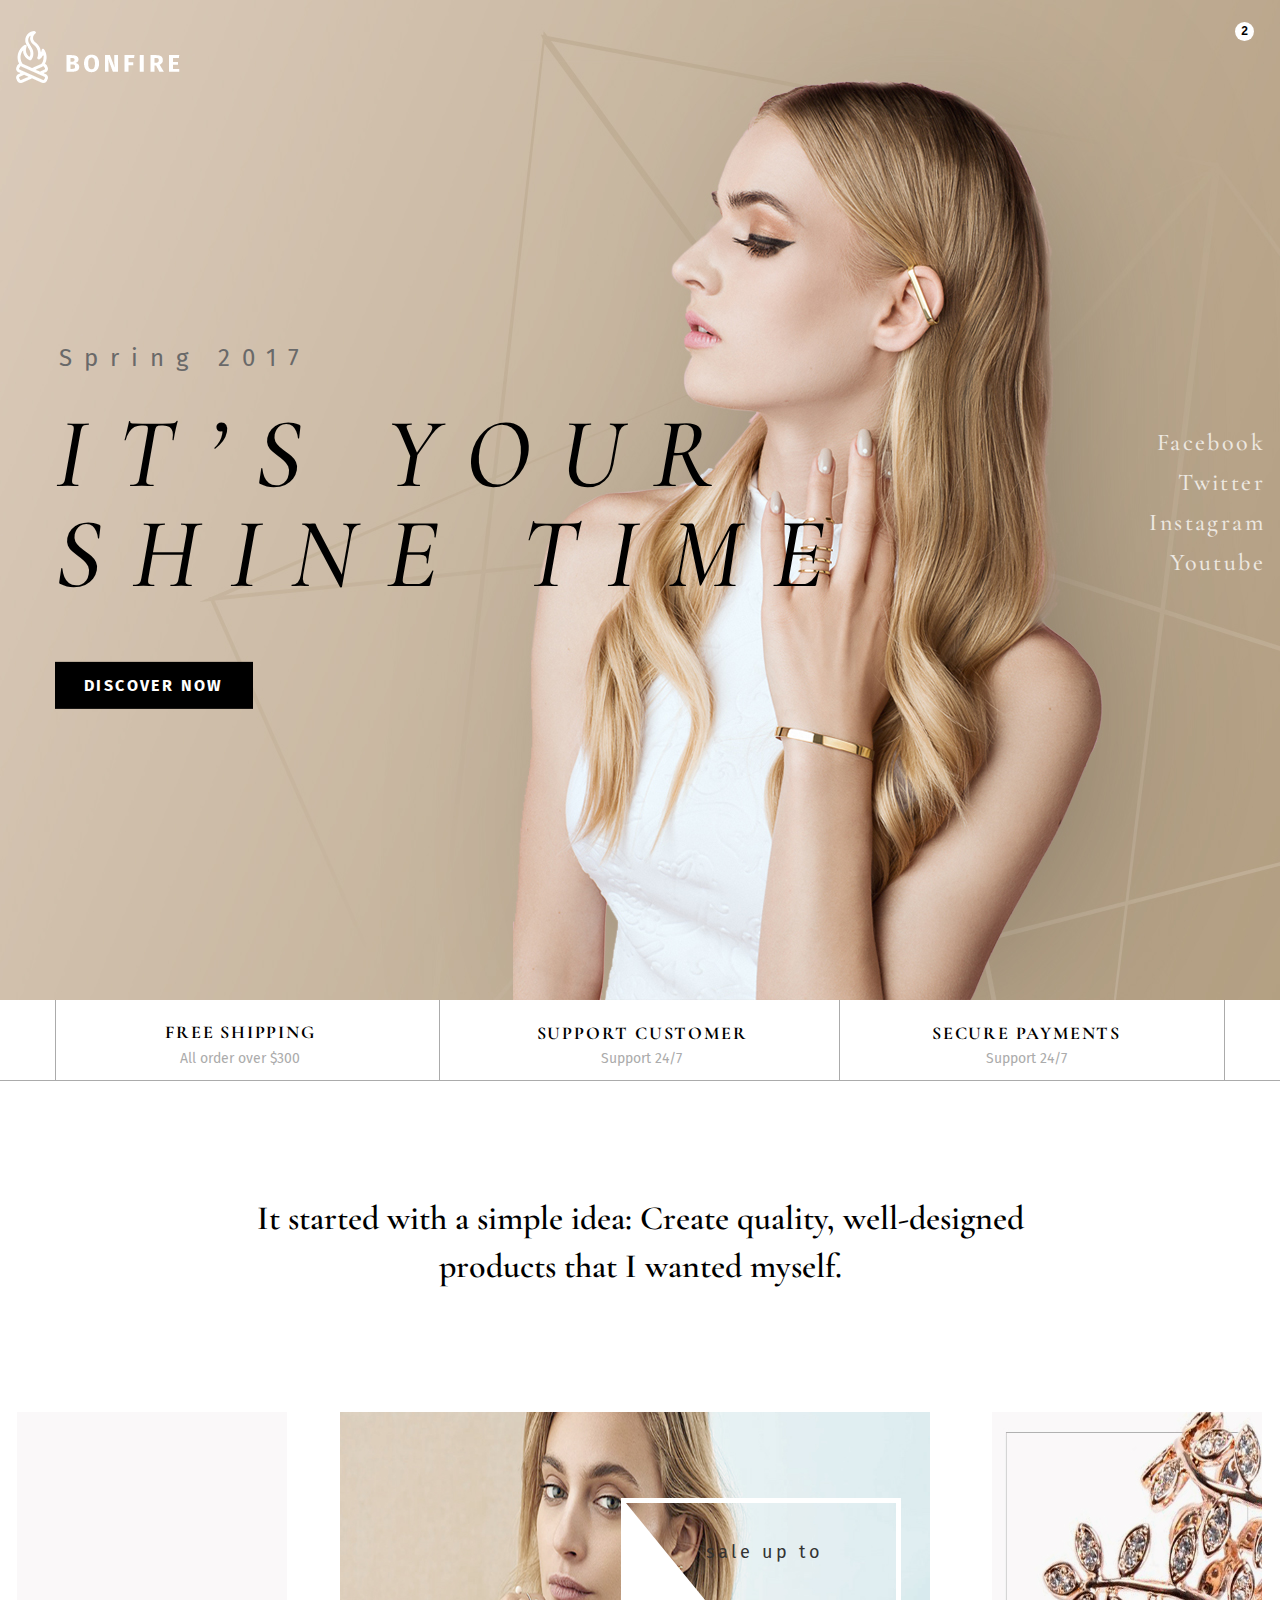
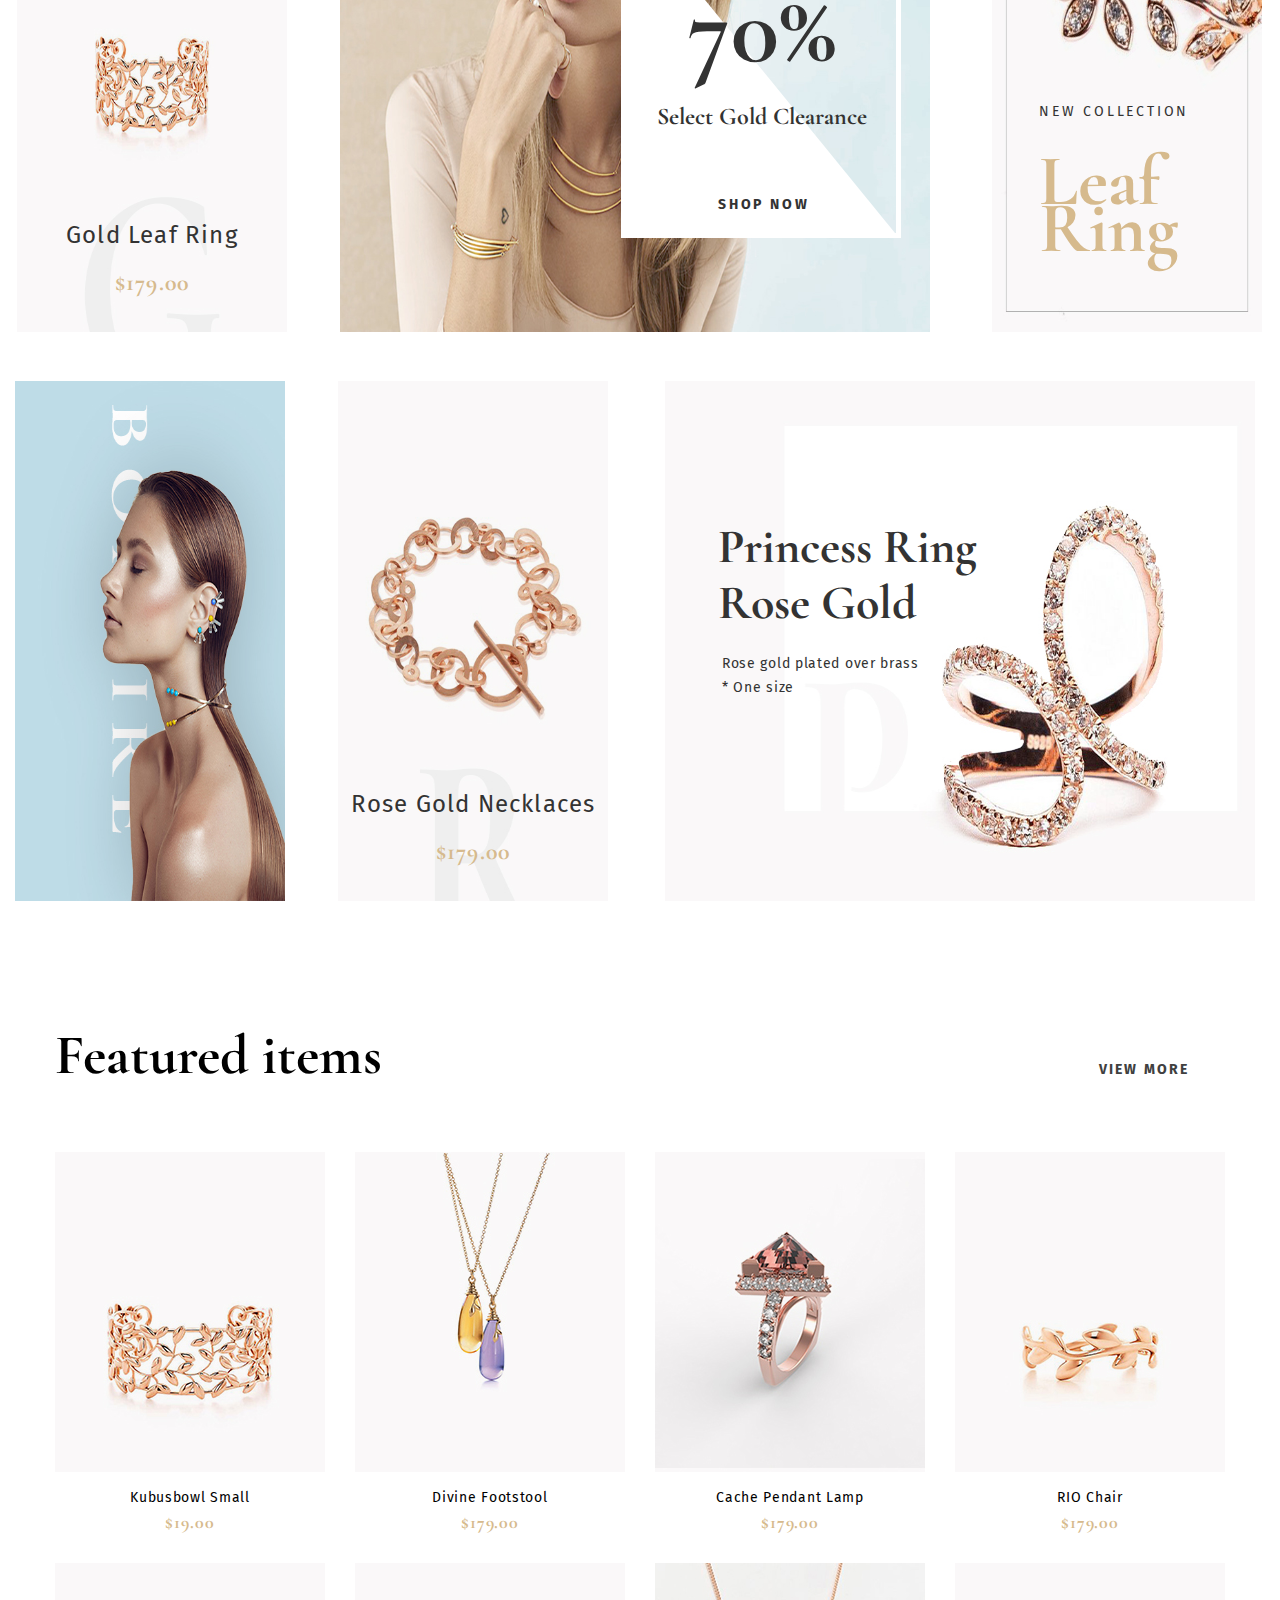
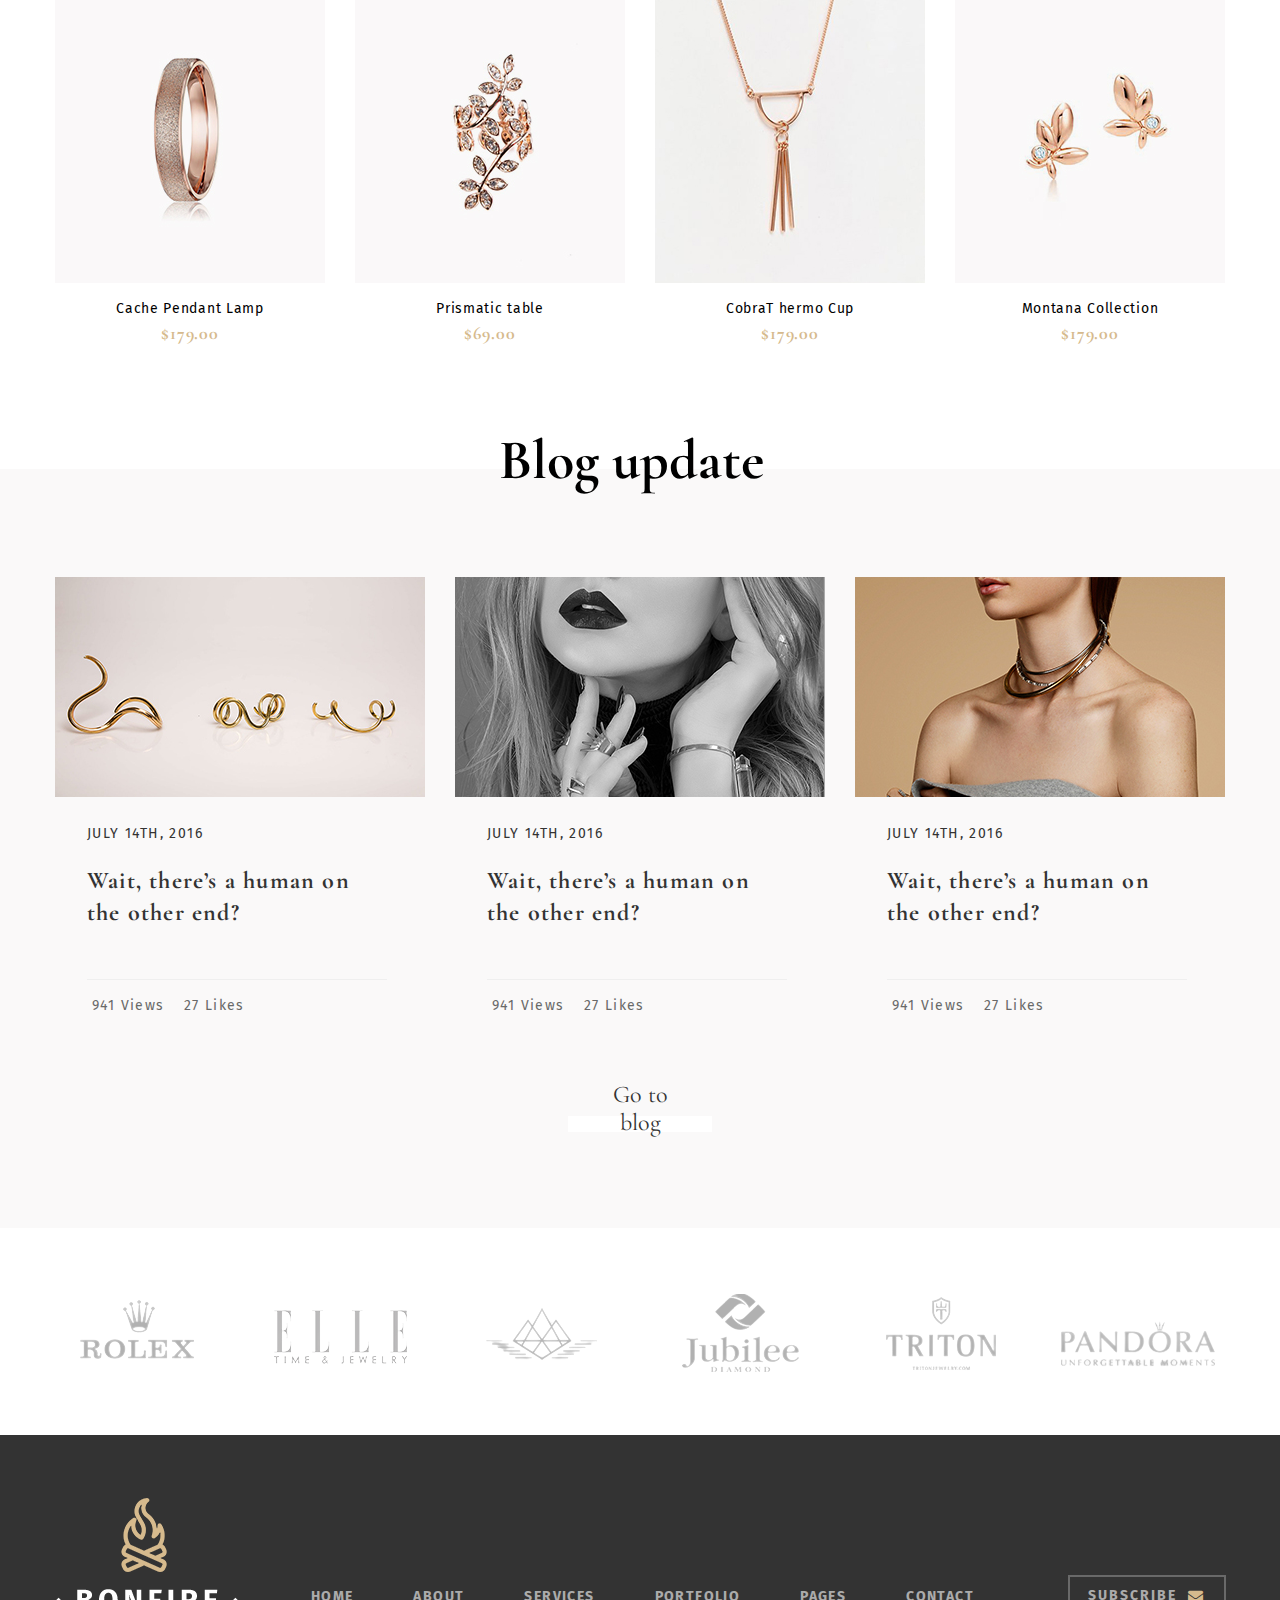
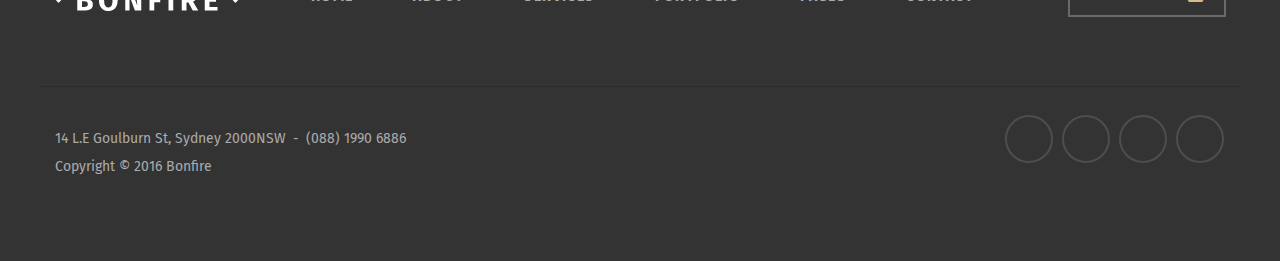
==== commit 8d6b9ad6: "finish" ====
--- a/index.html
+++ b/index.html
@@ -643,7 +643,7 @@
            <div class="col-4">
             <a href="#">
               <div class="blg">
-                <img class="img-top" src="img/blog-3.jpg" alt="blog-3" />
+                <img class="img-top" src="img/blog-1.jpg" alt="blog-1" />
                 <div class="blg-bot">
                 <span>JULY 14TH, 2016</span>
                 <p>Wait, there’s a human on<br />the other end?</p>
@@ -673,7 +673,7 @@
              <div class="col-4"> 
               <a href="#">
                 <div class="blg">
-                  <img class="img-top" src="img/blog-3.jpg" alt="blog-3" />
+                  <img class="img-top" src="img/blog-2.jpg" alt="blog-2" />
                   <div class="blg-bot">
                   <span>JULY 14TH, 2016</span>
                   <p>Wait, there’s a human on<br />the other end?</p>
@@ -840,16 +840,15 @@
         $(".list-img").slick({
           slidesToShow: 1,
           slidesToScroll: 1,
-          arrows: true,
+          // arrows: true,
           infinite: true,
-  speed: 500,
+  speed: 500,arrows:true,
 
           prevArrow:
-            '<span class="iconify slick-prev" data-icon="icons8:angle-left" data-inline="false"></span>',
+            '<div><span class="iconify pr slick-prev" data-icon="icons8:angle-left" data-inline="false"></span></div>',
           nextArrow:
-            '<span class="iconify slick-next" data-icon="icons8:angle-right" data-inline="false"></span>',
-            
-        });
+            '<div><span class="iconify ne slick-next" data-icon="icons8:angle-right" data-inline="false"></span></div>',
+                   });
       });
      
     </script>
--- a/css/style.css
+++ b/css/style.css
@@ -52,7 +52,7 @@
 .list-img {
   position: relative;
 }
-.list-img .slick-prev {
+.list-img .pr {
   z-index: 9999;
   color: black;
   position: absolute;
@@ -62,7 +62,7 @@
   cursor: pointer;
   opacity: 0;
 }
-.list-img .slick-next {
+.list-img .ne {
   color: black;
   position: absolute;
   bottom: 50%;
@@ -163,6 +163,9 @@
   text-transform: uppercase;
   line-height: 24px;
 }
+header .header-banner .header-txt .disc-btn:hover a {
+  background-color: #333;
+}
 header .header-banner .header-txt .disc-btn a {
   color: #fff;
   padding: 14px 29px;
@@ -556,12 +559,12 @@
   background-color: #585858;
   width: 33.3333%;
 }
-.list .list-bot .item:hover .slick-prev {
+.list .list-bot .item:hover .pr {
   opacity: 1;
   left: 2%;
   transition: 1s;
 }
-.list .list-bot .item:hover .slick-next {
+.list .list-bot .item:hover .ne {
   opacity: 1;
   right: 2%;
   transition: 1s;
@@ -788,10 +791,10 @@
   color: black;
 }
 @media all and (max-width: 1170px) {
-  .slick-prev {
+  .pr {
     left: 0 !important;
   }
-  .slick-next {
+  .ne {
     right: 0 !important;
   }
   header .header-banner .header-txt-2 {
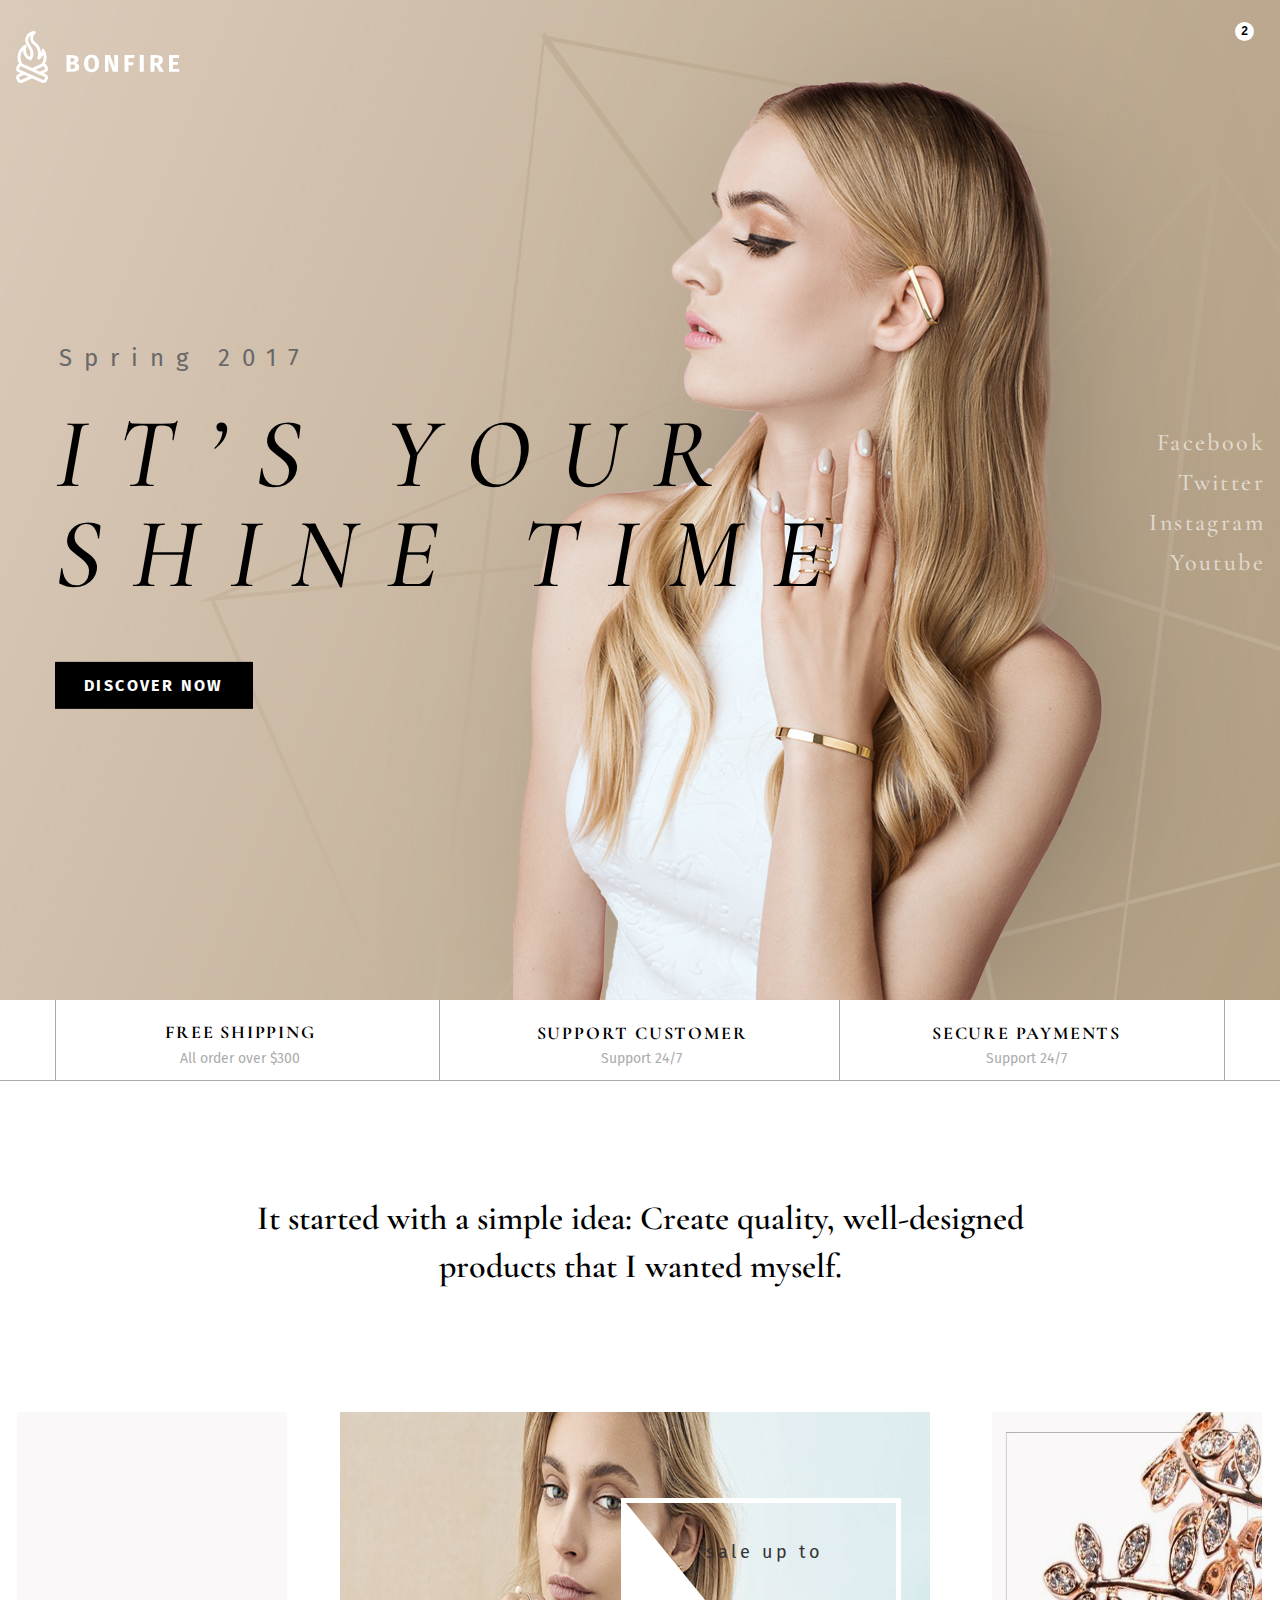
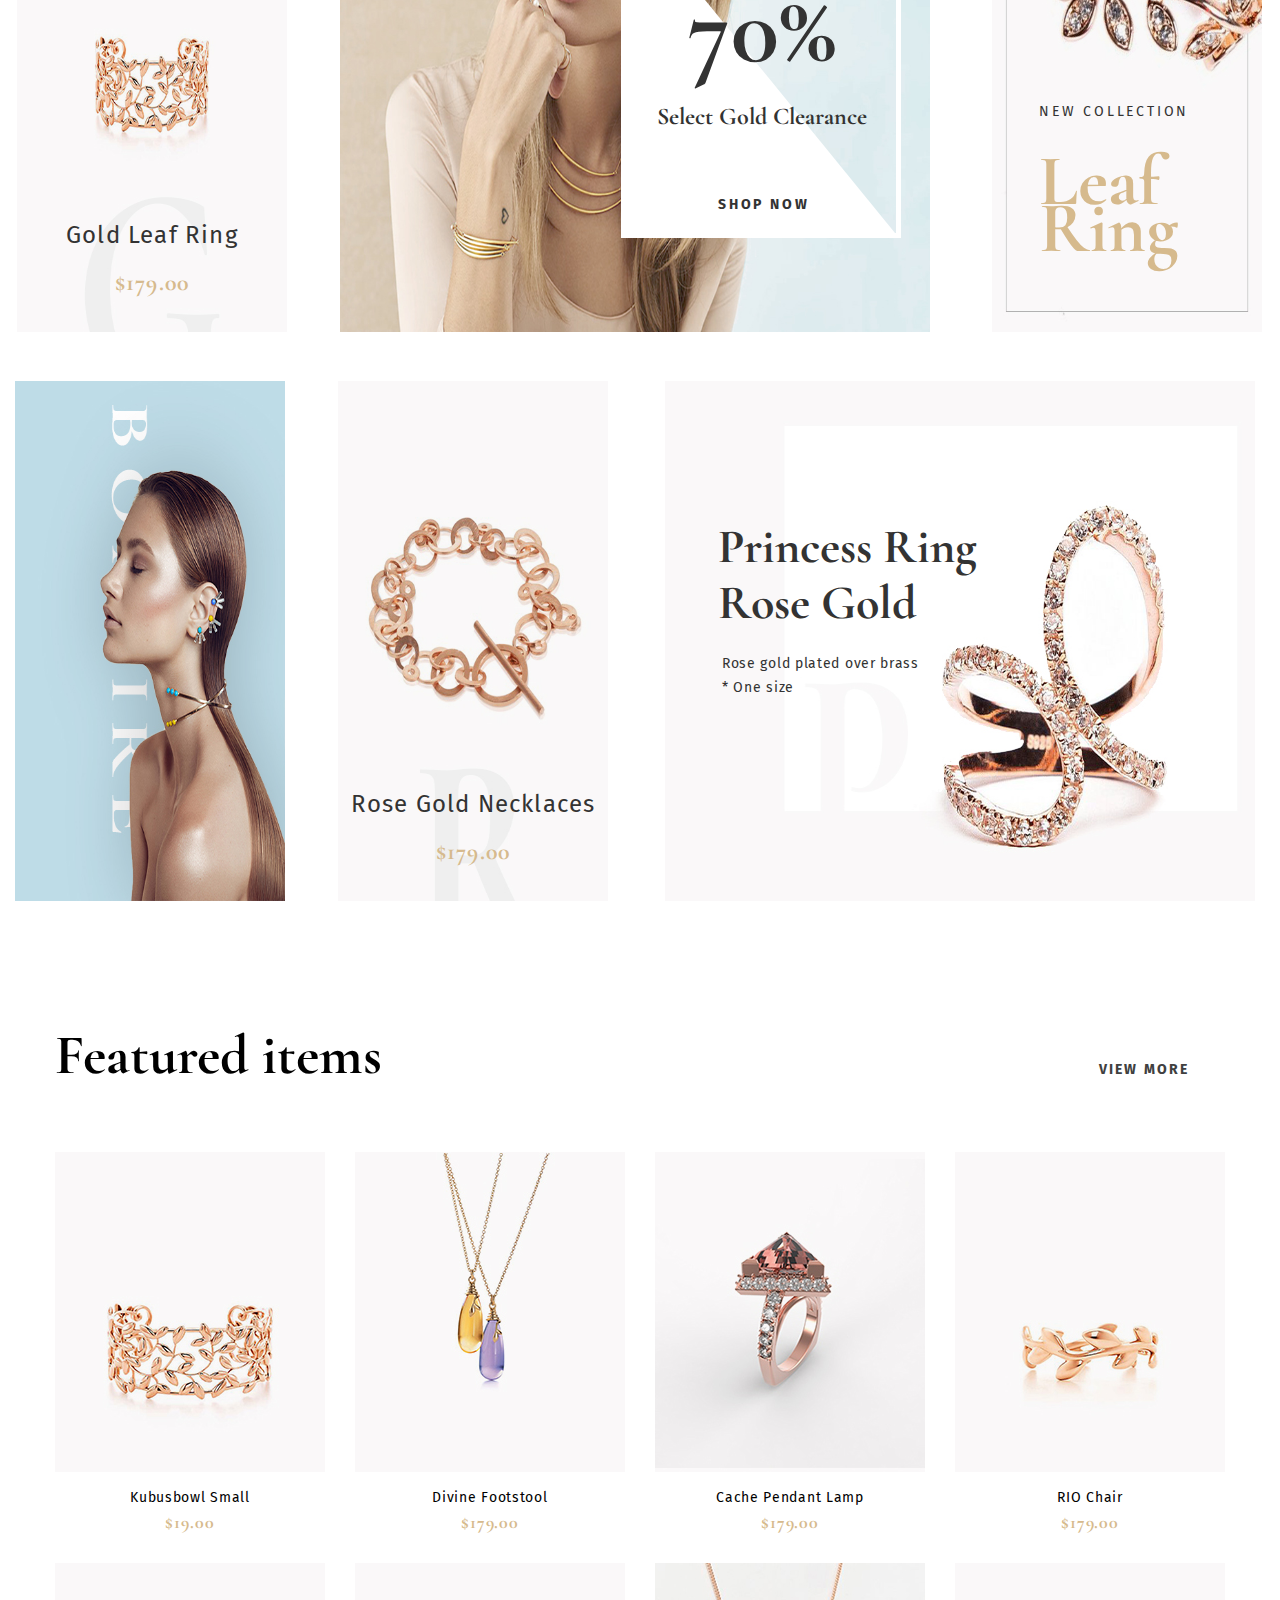
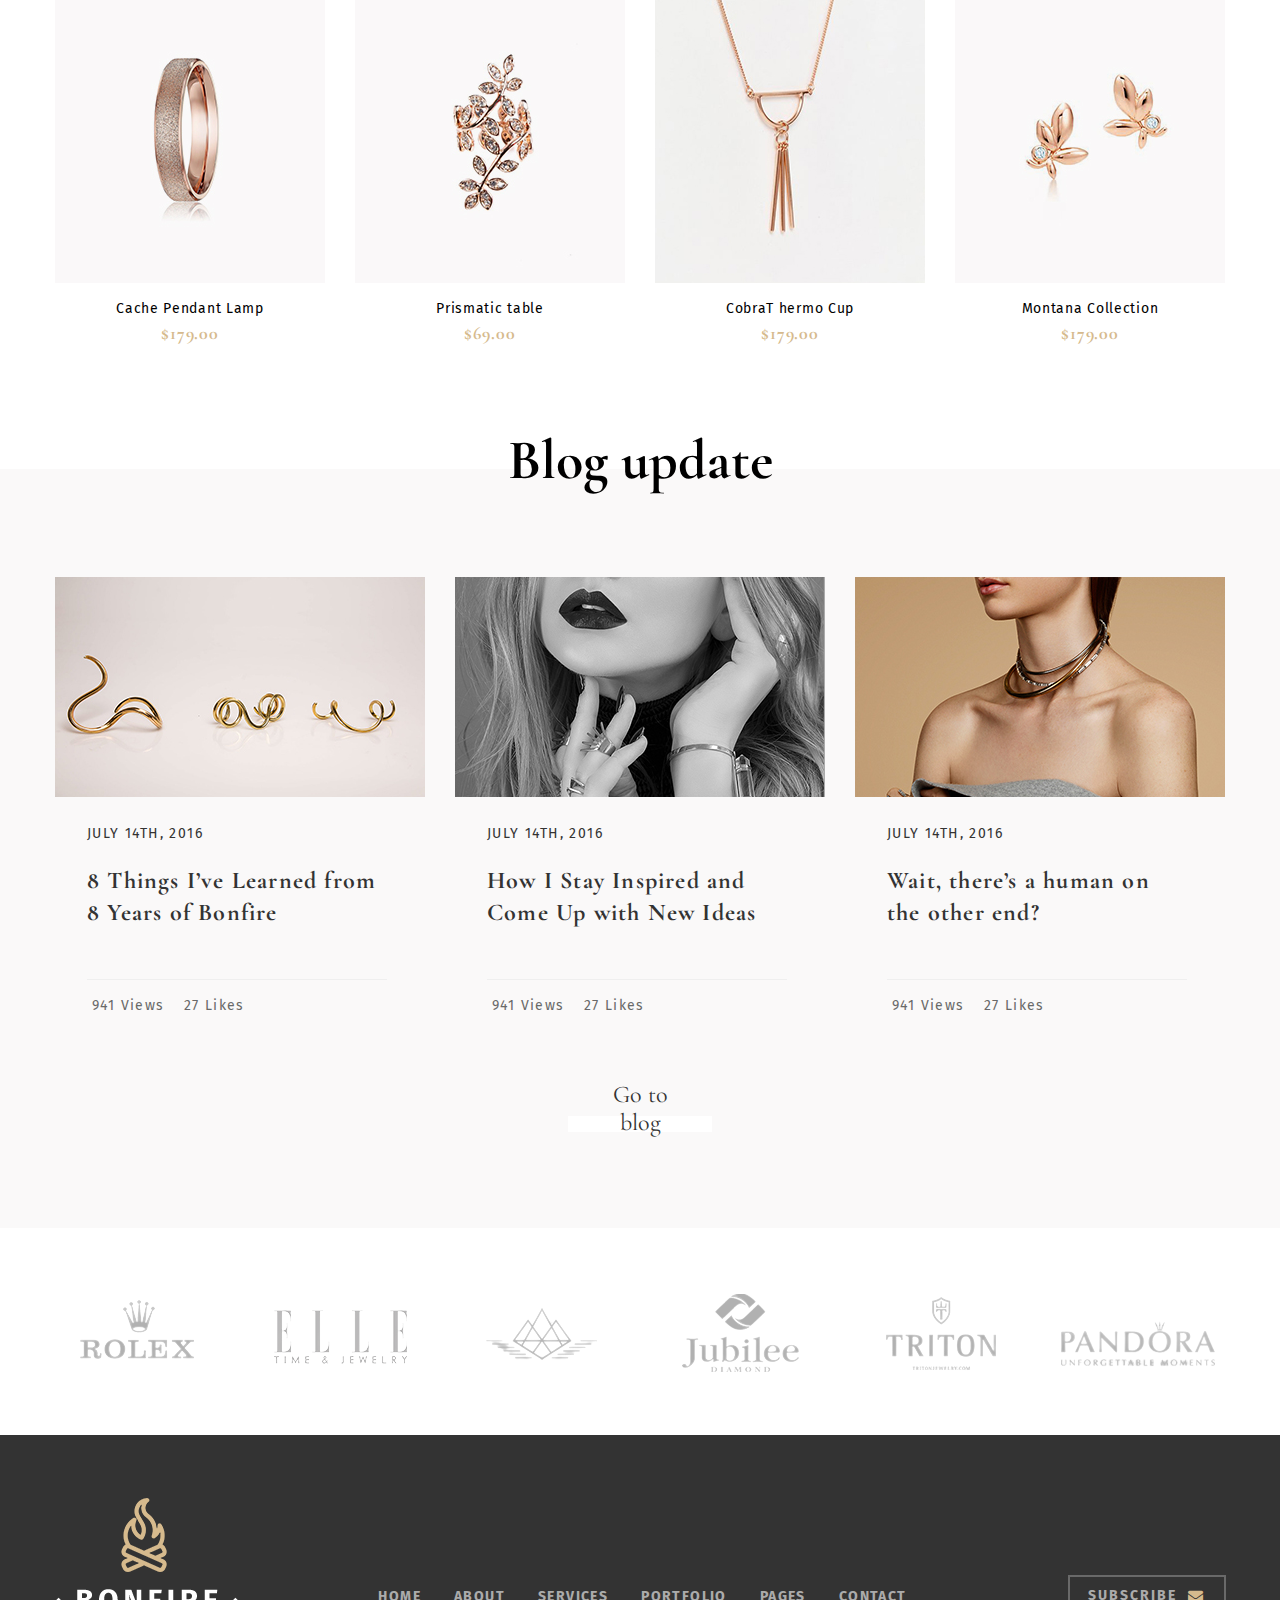
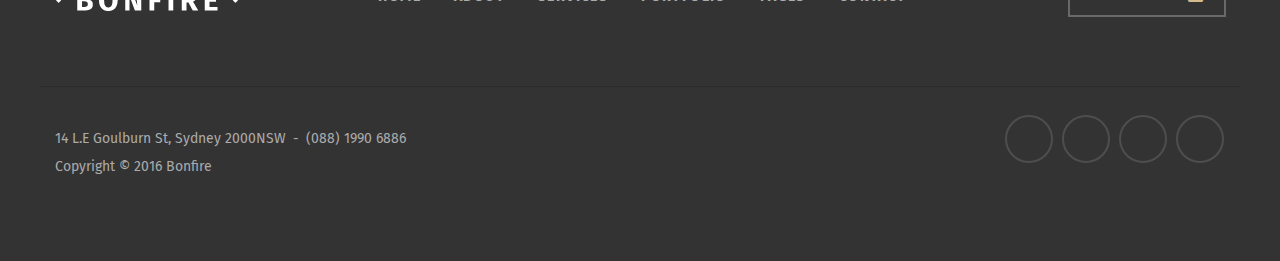
==== commit d2988341: "5/8/21" ====
--- a/index.html
+++ b/index.html
@@ -646,8 +646,8 @@
                 <img class="img-top" src="img/blog-1.jpg" alt="blog-1" />
                 <div class="blg-bot">
                 <span>JULY 14TH, 2016</span>
-                <p>Wait, there’s a human on<br />the other end?</p>
-
+                <p>8 Things I’ve Learned from<br />8 Years of Bonfire</p>
+        
                 <div class="lv">
                   <a href="#">
                     <span
@@ -676,8 +676,8 @@
                   <img class="img-top" src="img/blog-2.jpg" alt="blog-2" />
                   <div class="blg-bot">
                   <span>JULY 14TH, 2016</span>
-                  <p>Wait, there’s a human on<br />the other end?</p>
-  
+                  <p>How I Stay Inspired and<br />Come Up with New Ideas</p>
+                   
                   <div class="lv">
                     <a href="#">
                       <span
--- a/css/style.css
+++ b/css/style.css
@@ -182,9 +182,11 @@
 }
 header .header-banner .social-link a {
   color: #ede8e1;
+  opacity: 0.8;
 }
 header .header-banner .social-link a:hover {
   color: #eae6d3;
+  opacity: 1;
 }
 header .header-banner .social-link a:hover::after {
   background-color: #333;
@@ -606,7 +608,7 @@
   font-weight: bold;
   position: absolute;
   top: -43px;
-  width: 96%;
+  width: 97.5%;
   text-align: center;
 }
 .blog .gt-btn {
@@ -729,7 +731,7 @@
   transform: translate(-5px, 72px);
 }
 footer ul li {
-  padding: 0 30px;
+  padding: 0 16.5px;
 }
 footer ul li a:hover {
   color: #d6ba8d;
@@ -739,6 +741,9 @@
   border: 2px solid #696969;
   transform: translate(10px, 62px);
   width: 158px;
+}
+footer .sb-btn:hover a {
+  color: #d6ba8d;
 }
 footer .sb-btn a {
   font-family: "Fira Sans", sans-serif;
@@ -873,6 +878,9 @@
     font-size: 12px;
     line-height: 14px;
   }
+  .blog h3 {
+    width: 96%;
+  }
   .blog .col-4 {
     margin: auto;
     padding: 0px 10px;
@@ -1396,7 +1404,7 @@
 }
 @media all and (max-width: 1900px) {
   .social-link a:hover::after {
-    display: none;
+    display: none !important;
   }
 }
 /*# sourceMappingURL=style.css.map */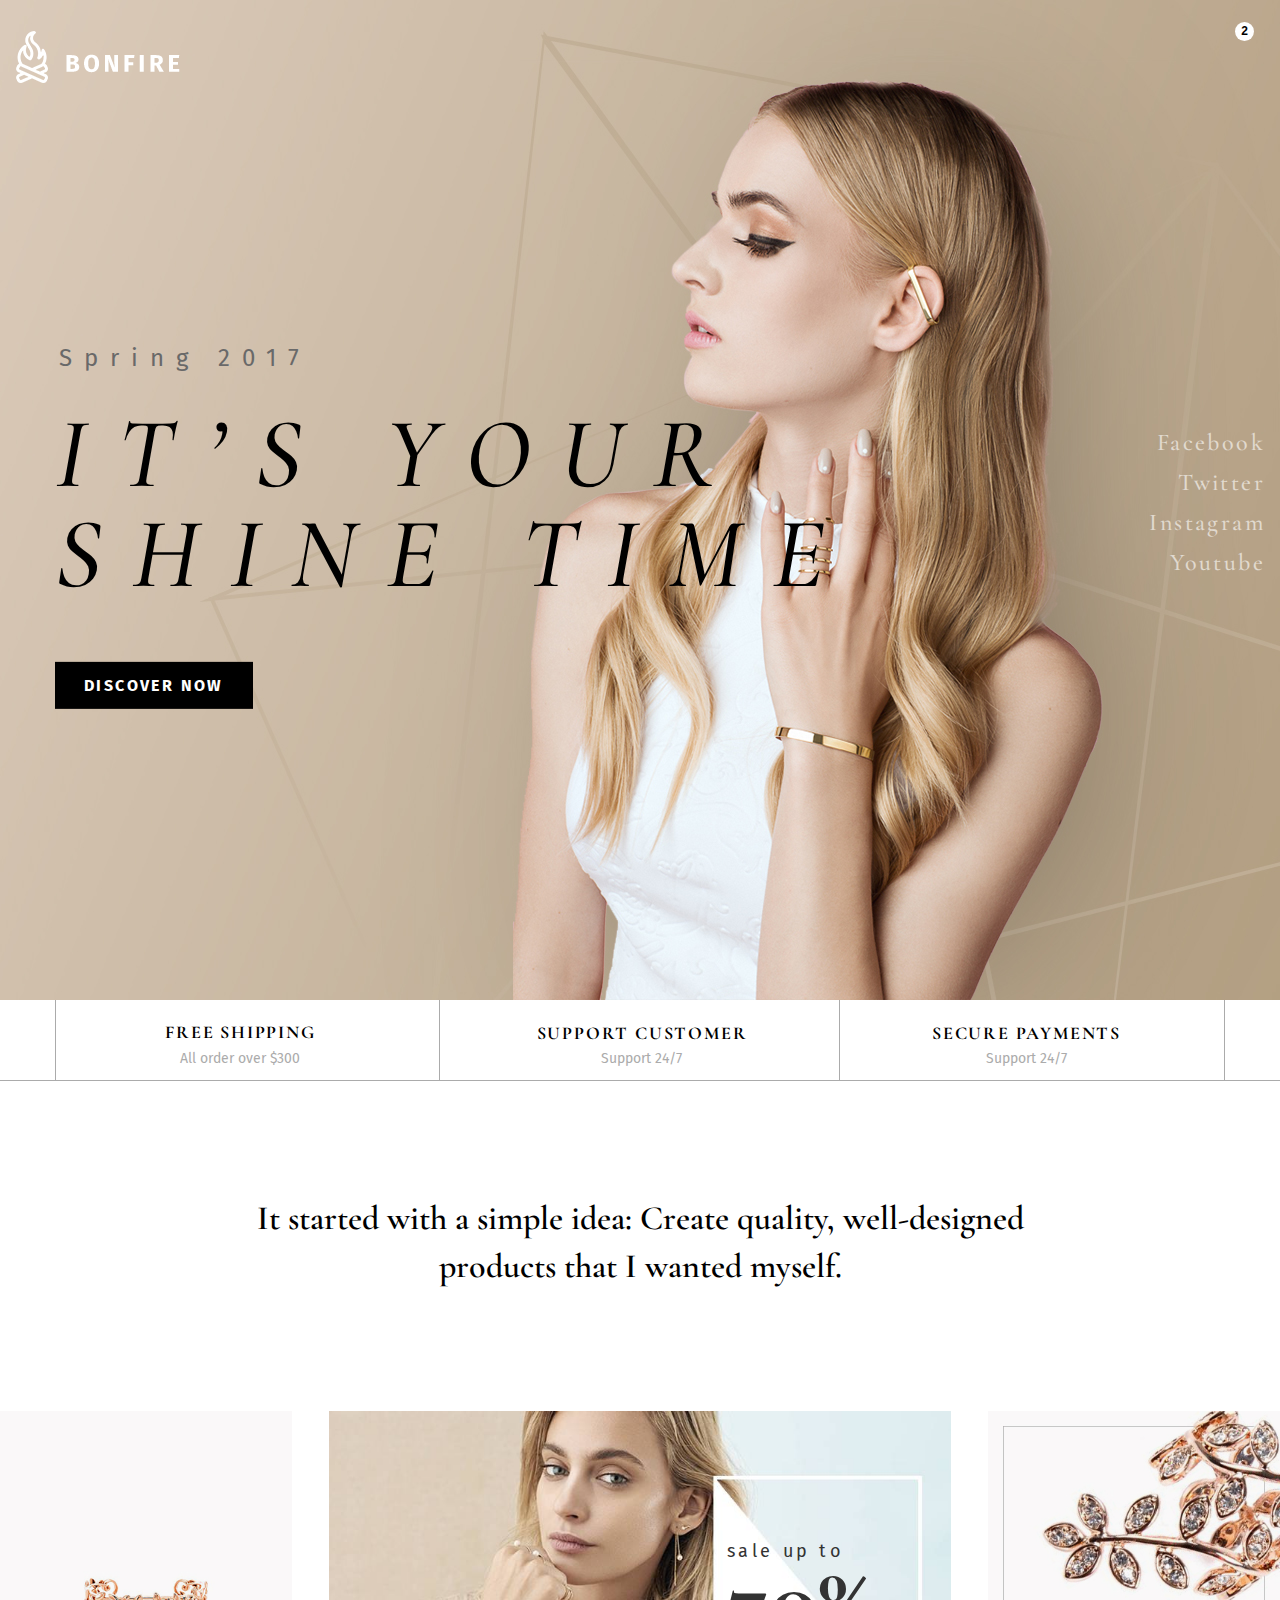
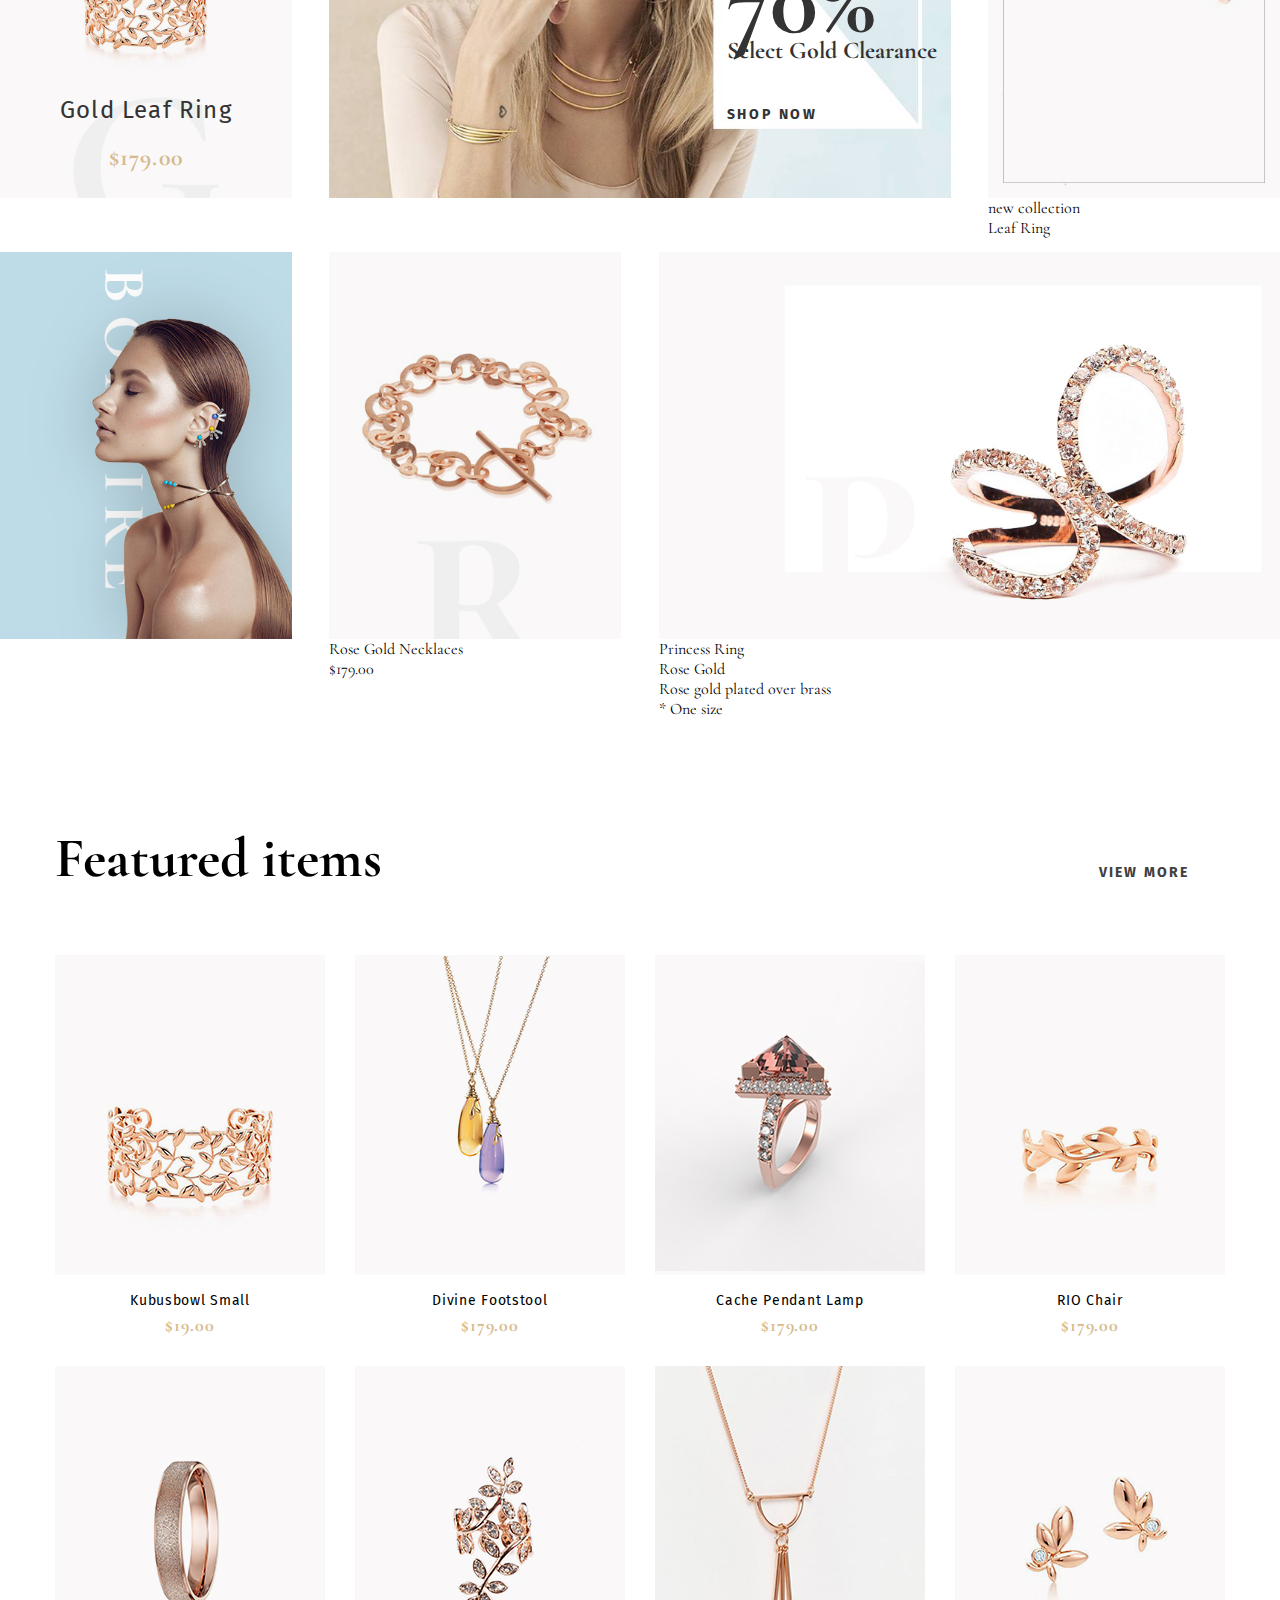
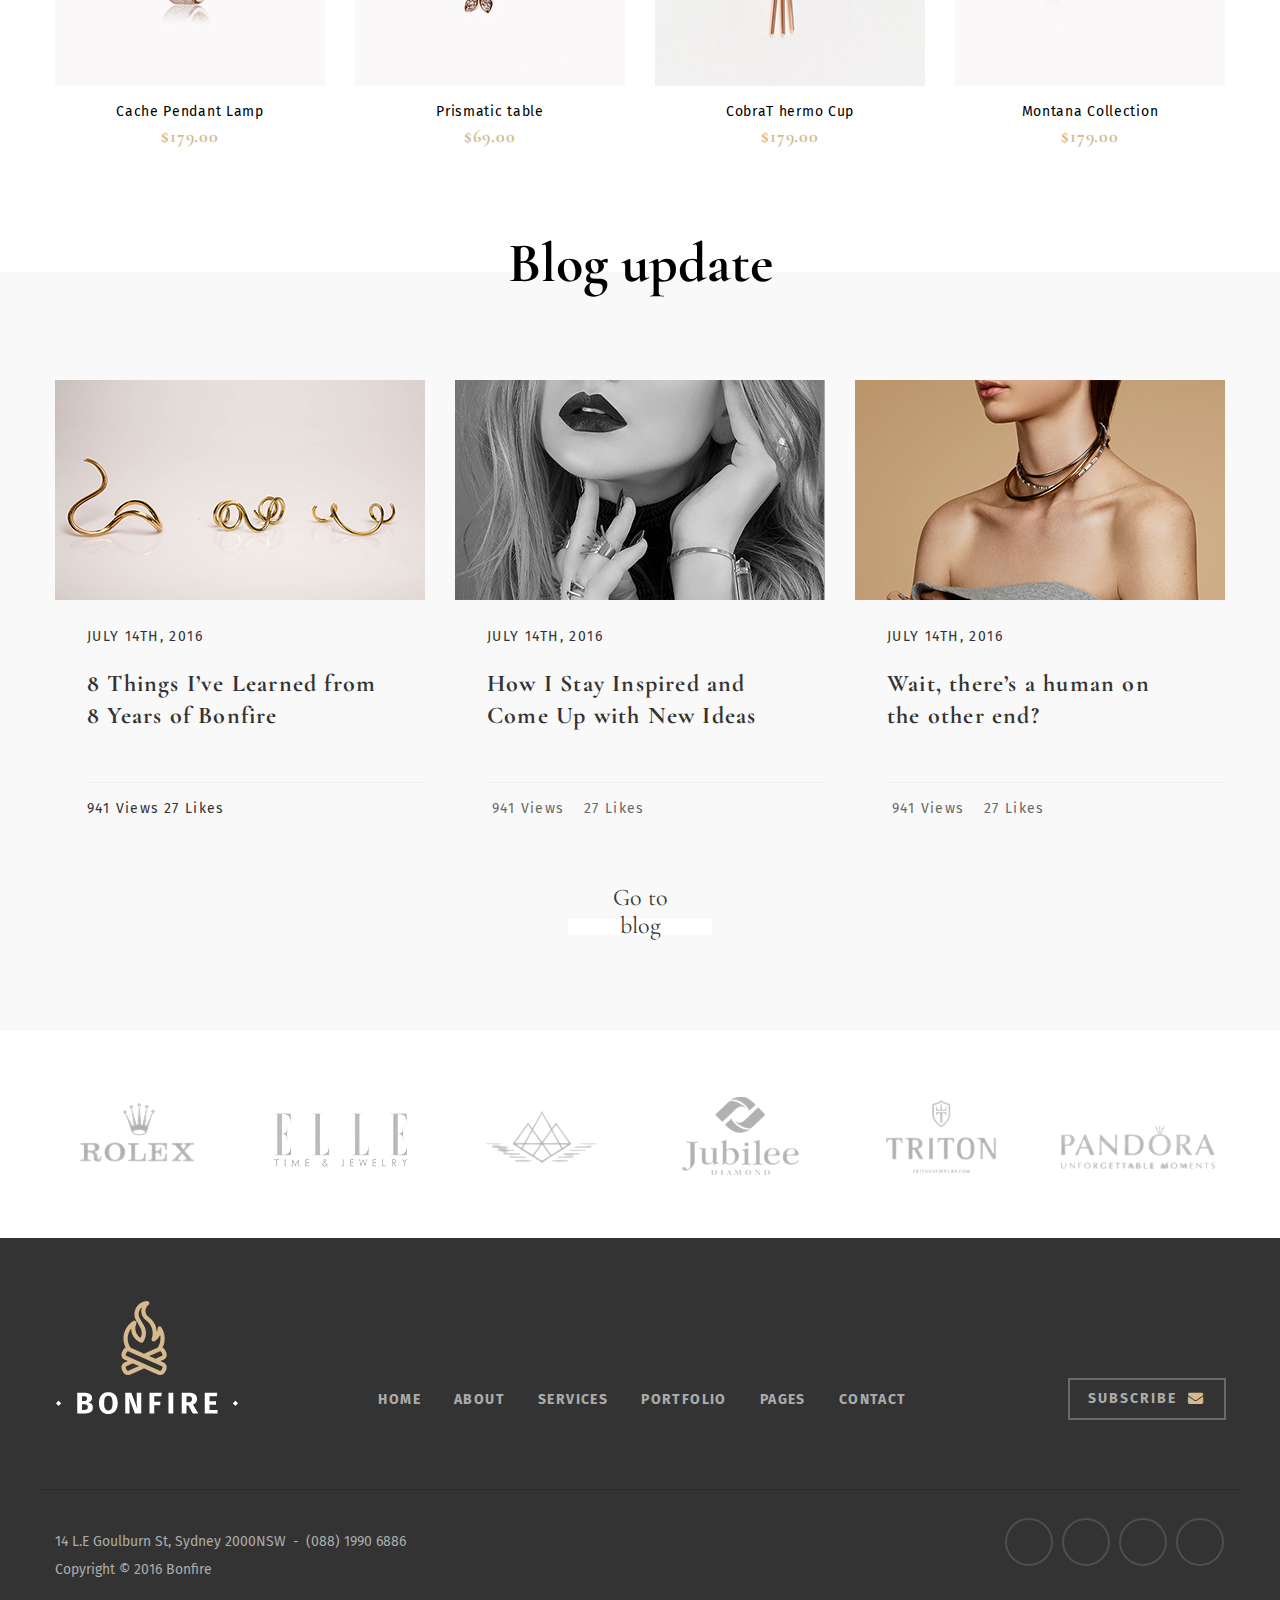
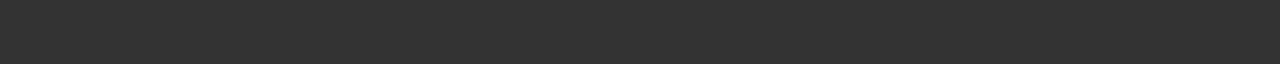
==== commit ee2edc8f: "2" ====
--- a/index.html
+++ b/index.html
@@ -121,7 +121,7 @@
       <div class="banner ">
         <div class="container">
           <div class="row">
-            <div class="col-3 banner-1-hide">
+            <div class="col-3 ">
               <div class="banner-ct banner-1">
                 <img src="img/banner-1.jpg" alt="banner1" />
                 <div class="txt-banner-1">
@@ -134,19 +134,17 @@
             <div class="col-6">
               <div class="banner-ct banner-2">
                 <img src="img/banner-2.jpg" alt="banner2" />
-                <div class="box-banner">
-              <div class="box">
-              </div>
+             
               <div class="box-txt">
                 <p class="btxt-1">sale up to</p>
                 <p class="btxt-2">70%</p>
                 <p class="btxt-3">Select Gold Clearance</p>
                 <p class="btxt-4">shop now</p>
                </div>
-            </div>
-              </div>
-            </div>
-            <div class="col-3 hide-banner">
+          
+              </div>
+            </div>
+            <div class="col-3 ">
               <div class="banner-ct banner-3">
                 <img src="img/banner-3.jpg" alt="banner3" />
                 <div class="box-txt-3">
@@ -155,9 +153,7 @@
                 </div>
               </div>
             </div>
-          </div>
-          <div class="space"></div>
-          <div class="row">
+          
             <div class="col-3">
               <div class="banner-ct banner-4">
                 <img src="img/banner-4.jpg" alt="banner4" />
@@ -173,25 +169,7 @@
                 </div>
               </div>
             </div>
-            <div class="col-3 hidden-banner">
-              <div class="banner-ct banner-3">
-                <img src="img/banner-3.jpg" alt="banner3" />
-                <div class="box-txt-3">
-                  <p class="btxt-5">new collection</p>
-                  <p class="btxt-6">Leaf Ring</p>
-                </div>
-              </div>
-            </div>
-            <div class="col-3 hidden-banner-2">
-              <div class="banner-ct banner-1">
-                <img src="img/banner-1.jpg" alt="banner1" />
-                <div class="txt-banner-1">
-                  <p class="txt-8">Gold Leaf Ring</p>
-                  <p class="txt-9">$179.00</p>
-                </div>
-              </div>
-            </div>
-            <div class="col-6">
+                 <div class="col-6">
               <div class="banner-ct banner-6">
                 <img src="img/banner-6.jpg" alt="banner6" />
                 <div class="box-txt-6">
@@ -649,7 +627,6 @@
                 <p>8 Things I’ve Learned from<br />8 Years of Bonfire</p>
         
                 <div class="lv">
-                  <a href="#">
                     <span
                       class="iconify"
                       data-icon="ion:eye"
@@ -657,14 +634,12 @@
                       style="color: #92c5d9"
                     ></span>
                     <span class="txt-7">941 Views</span>
-                    <span
-                      class="iconify"
-                      data-icon="ion:share-social"
-                      data-inline="false"
-                      style="color: #92c5d9"
-                    ></span
-                    ><span class="txt-7">27 Likes</span>
-                  </a>
+                  
+                 <span class="iconify"
+                    data-icon="ion:share-social"
+                    data-inline="false"
+                    style="color: #92c5d9"></span
+                  ><span class="txt-7">27 Likes</span>
                 </div>
               </div>
               </div>
--- a/css/style.css
+++ b/css/style.css
@@ -269,28 +269,16 @@
   padding: 114px 0;
   margin-bottom: -8px;
 }
-.banner-ct img {
-  display: block;
-  height: 520px;
-  width: 100%;
-}
-.banner .hidden-banner {
-  display: none;
-}
-.banner .hidden-banner-2 {
-  display: none;
-}
 .banner-1 {
   position: relative;
-  transform: translateX(-8px);
-}
-.banner .txt-banner-1 {
+}
+.banner-1 .txt-banner-1 {
   position: absolute;
+  bottom: 5.7%;
   width: 100%;
   text-align: center;
-  transform: translate(0px, -115px);
-}
-.banner .txt-banner-1 .txt-8 {
+}
+.banner-1 .txt-banner-1 .txt-8 {
   font-family: "Fira Sans", sans-serif;
   color: #333333;
   font-size: 24px;
@@ -299,7 +287,7 @@
   font-weight: 400;
   margin-bottom: 12px;
 }
-.banner .txt-banner-1 .txt-9 {
+.banner-1 .txt-banner-1 .txt-9 {
   font-family: "Cormorant Garamond", serif;
   color: #d6ba8d;
   font-size: 24px;
@@ -309,54 +297,13 @@
 }
 .banner-2 {
   position: relative;
-  transform: translateX(-5px);
-}
-.banner-3 {
-  transform: translateX(7px);
-  position: relative;
-}
-.banner-3 .box-txt-3 {
-  position: absolute;
-  bottom: 102px;
-  left: 47px;
-}
-.banner-3 .box-txt-3 .btxt-5 {
-  font-family: "Fira Sans", sans-serif;
-  color: #333333;
-  font-size: 14px;
-  letter-spacing: 0.2em;
-  line-height: 24px;
-  font-weight: 400;
-  margin-bottom: 12px;
-  text-transform: uppercase;
-}
-.banner-3 .box-txt-3 .btxt-6 {
-  font-family: "Cormorant Garamond", serif;
-  color: #d6ba8d;
-  font-size: 72px;
-  font-weight: bold;
-  word-spacing: 16px;
-  transform: translate(0, 22px);
-  line-height: 47.21px;
-}
-.banner-4 {
-  transform: translateX(-10px);
-}
-.banner .box-banner .box {
-  width: 280px;
-  height: 340px;
-  position: absolute;
-  top: 86px;
-  right: 29px;
-  box-sizing: border-box;
-  border: 5px solid   white;
-}
-.banner .box-banner .box-txt {
+}
+.banner-2 .box-txt {
   position: absolute;
   top: 108px;
   right: 14px;
 }
-.banner .box-banner .box-txt .btxt-1 {
+.banner-2 .box-txt .btxt-1 {
   font-family: "Fira Sans", sans-serif;
   color: #333333;
   font-size: 18px;
@@ -364,24 +311,21 @@
   line-height: 64px;
   font-weight: 400;
 }
-.banner .box-banner .box-txt .btxt-2 {
-  transform: translate(-18px, 28px);
+.banner-2 .box-txt .btxt-2 {
   font-family: "Cormorant Garamond", serif;
   color: #333333;
   font-size: 100px;
   font-weight: bold;
   line-height: 36px;
 }
-.banner .box-banner .box-txt .btxt-3 {
-  transform: translate(-49px, 65px);
+.banner-2 .box-txt .btxt-3 {
   font-family: "Cormorant Garamond", serif;
   color: #333333;
   font-size: 24px;
   font-weight: bold;
   line-height: 64px;
 }
-.banner .box-banner .box-txt .btxt-4 {
-  transform: translate(12px, 89px);
+.banner-2 .box-txt .btxt-4 {
   font-family: "Fira Sans", sans-serif;
   color: #333333;
   font-size: 14px;
@@ -390,94 +334,23 @@
   font-weight: bold;
   text-transform: uppercase;
 }
-.banner .box-banner .box::before {
-  content: '';
-  width: 0;
-  height: 0;
-  border-bottom: 330px solid white;
-  border-right: 269px solid transparent;
-  position: absolute;
-  top: 0;
-  left: 0;
-}
-.banner-5 {
-  position: relative;
-  transform: translateX(-7px);
-}
-.banner-6 {
-  position: relative;
-}
-.banner-6 .box-txt-6 {
-  position: absolute;
-  top: 138px;
-  left: 53px;
-}
-.banner-6 .box-txt-6 .btxt-8 {
-  font-family: "Cormorant Garamond", serif;
-  color: #333;
-  font-size: 48px;
-  font-weight: bold;
-  line-height: 56px;
-}
-.banner-6 .box-txt-6 .btxt-9 {
-  transform: translate(4px, 21px);
-  font-family: "Fira Sans", sans-serif;
-  color: #333333;
-  font-size: 14px;
-  letter-spacing: 0.05em;
-  line-height: 24px;
-  font-weight: 400;
-}
-.banner .txt-banner-5 {
-  position: absolute;
+.banner .container {
+  max-width: 1720px;
+}
+.banner .container .row {
+  justify-content: space-between;
+}
+.banner .container .row .col-3 {
+  width: 22.79069767%;
+  margin-top: 14px;
+}
+.banner .container .row .col-6 {
+  width: 48.54651163%;
+  margin-top: 14px;
+}
+.banner .container .row .banner-ct img {
+  display: block;
   width: 100%;
-  text-align: center;
-  transform: translate(0px, -115px);
-}
-.banner .txt-banner-5 .txt-8 {
-  font-family: "Fira Sans", sans-serif;
-  color: #333333;
-  font-size: 24px;
-  letter-spacing: 0.05em;
-  line-height: 36px;
-  font-weight: 400;
-  margin-bottom: 12px;
-}
-.banner .txt-banner-5 .txt-9 {
-  font-family: "Cormorant Garamond", serif;
-  color: #d6ba8d;
-  font-size: 24px;
-  font-weight: bold;
-  letter-spacing: 0.05em;
-  line-height: 36px;
-}
-.banner .space {
-  margin-bottom: 19px;
-}
-.banner .col-3 {
-  width: 25%;
-  padding: 0 15px;
-  box-sizing: border-box;
-  margin: 15px 0;
-  padding: 0 25px;
-}
-.banner .col-6 {
-  width: 50%;
-  padding: 0 15px;
-  box-sizing: border-box;
-  margin: 15px 0;
-  padding: 0 25px;
-}
-.banner .row {
-  margin: 0 -25px;
-}
-.banner .container {
-  max-width: 1750px;
-  width: 100%;
-  padding-right: 25px;
-  padding-left: 25px;
-  margin-right: auto;
-  margin-left: auto;
 }
 .list .list-top {
   display: flex;
@@ -668,7 +541,7 @@
   line-height: 32px;
   margin-top: 50px;
   padding: 10px 0px;
-  width: 300px;
+  width: 100%;
   border-top: 1px #efefef solid;
 }
 .blog .blg .blg-bot .lv a .txt-7 {
@@ -819,7 +692,6 @@
   .banner-2 .box-banner .box {
     width: 278px;
     transform: scale(0.6);
-    height: 339px;
     position: absolute;
     top: -10px;
     right: -10px;
@@ -836,7 +708,6 @@
   }
   .banner .container .banner-ct img {
     width: 100%;
-    height: 315.05px;
   }
   .banner .container .banner-ct .txt-banner-1 .txt-8 {
     font-size: 18px;
@@ -882,8 +753,7 @@
     width: 96%;
   }
   .blog .col-4 {
-    margin: auto;
-    padding: 0px 10px;
+    width: 33.3333%;
   }
   .blog .col-4 .blg .img-top {
     display: block;
@@ -901,7 +771,6 @@
   .banner-2 .box-banner .box {
     width: 278px;
     transform: scale(0.45);
-    height: 339px;
     position: absolute;
     top: -35px;
     right: -23px;
@@ -918,7 +787,6 @@
   }
   .banner .container .banner-ct img {
     width: 100%;
-    height: 266.63px;
   }
   .banner .container .banner-ct .txt-banner-1 {
     transform: translate(3px, -100px);
@@ -964,8 +832,8 @@
     line-height: 14px;
   }
   .blog .col-4 {
-    margin: auto;
-    padding: 0px 10px;
+    width: 33.3333%;
+    margin: 0;
   }
   .list .list-bot .item .list-img .s-img img {
     width: 100%;
@@ -1015,7 +883,6 @@
   }
   .banner .container .banner-ct img {
     width: 100%;
-    height: 208.25px;
   }
   .banner .container .banner-ct .txt-banner-1 {
     transform: translate(3px, -50px);
@@ -1064,9 +931,14 @@
     font-size: 10px;
     line-height: 13px;
   }
+  .blog .blg .blg-bot p {
+    font-size: 20px;
+    line-height: 24px;
+  }
   .blog .col-4 {
-    margin: auto;
-    padding: 0px 10px;
+    width: 33.3333%;
+    padding: 0 10px;
+    margin: 0;
   }
   .list .list-bot .col-3 {
     width: 33.3333%;
@@ -1080,8 +952,15 @@
   .list .list-bot .item .list-img .s-img img {
     width: 100%;
   }
+  .brand .col-2 {
+    width: 33.3333%;
+  }
   .brand .brd img {
     width: 100%;
+  }
+  footer .inner-ft-top {
+    padding-left: 0;
+    padding-bottom: 20px;
   }
   footer .inner-ft-top .col-2 {
     width: 100%;
@@ -1110,10 +989,12 @@
     text-align: center;
   }
   footer .inner-ft-bot .ftb-left {
+    order: 2;
     padding: 0;
     width: 100%;
   }
   footer .inner-ft-bot .ftb-right {
+    order: 1;
     width: 100%;
     transform: translate(0, 0);
   }
@@ -1173,7 +1054,6 @@
   }
   .banner .container .banner-ct img {
     width: 100%;
-    height: 208.25px;
   }
   .banner .container .banner-ct .txt-banner-1 {
     transform: translate(3px, -50px);
@@ -1207,6 +1087,7 @@
     line-height: 0;
   }
   .blog .col-4 {
+    width: 100%;
     padding: 0px 10px;
   }
   .list .list-bot .col-3 {
@@ -1332,7 +1213,6 @@
   }
   .banner .container .banner-ct img {
     width: 100%;
-    height: 208.25px;
   }
   .blog .col-4 {
     padding: 0px 0px;
@@ -1366,7 +1246,7 @@
     width: 100%;
   }
   .brand .col-2 {
-    width: 33.3333%;
+    width: 50%;
   }
   .brand .brd img {
     width: 100%;
@@ -1402,7 +1282,10 @@
     font-size: 13px;
   }
 }
-@media all and (max-width: 1900px) {
+@media all and (max-width: 1919px) {
+  .banner-2 img {
+    width: 100%;
+  }
   .social-link a:hover::after {
     display: none !important;
   }
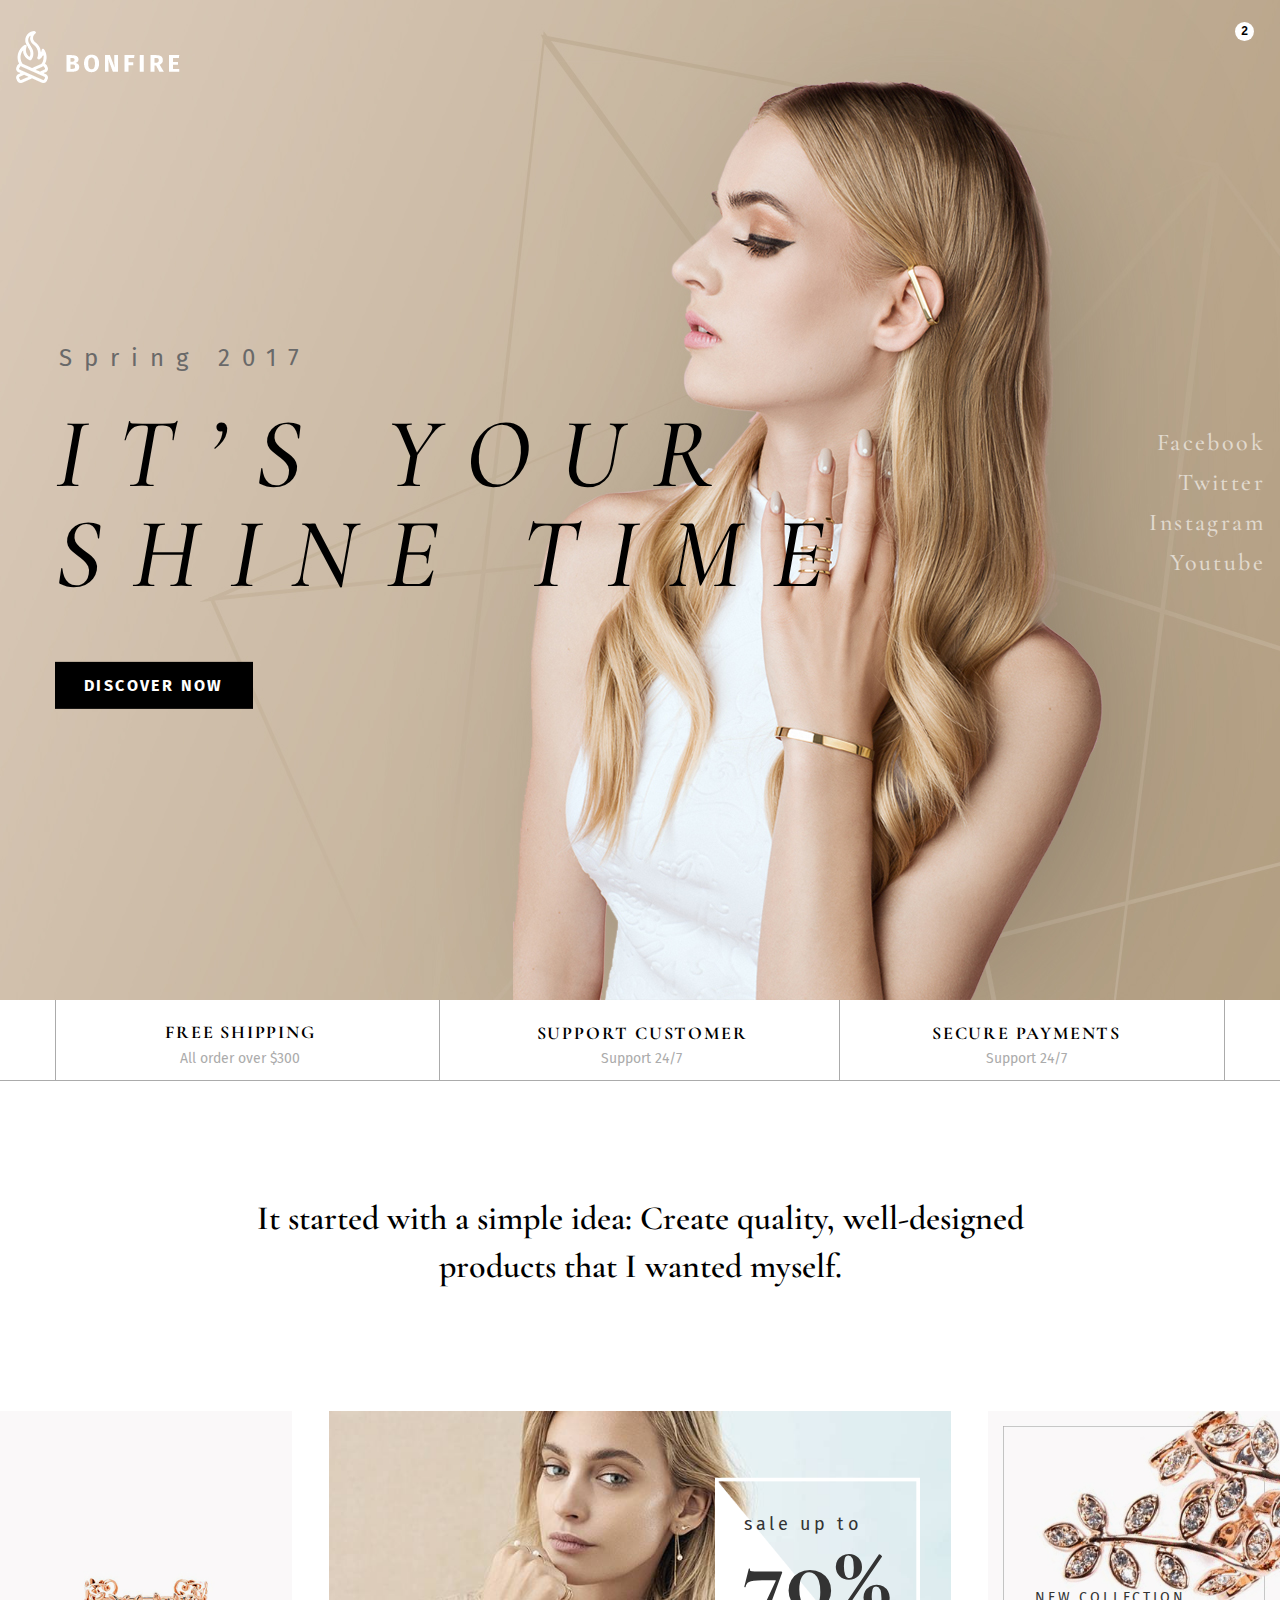
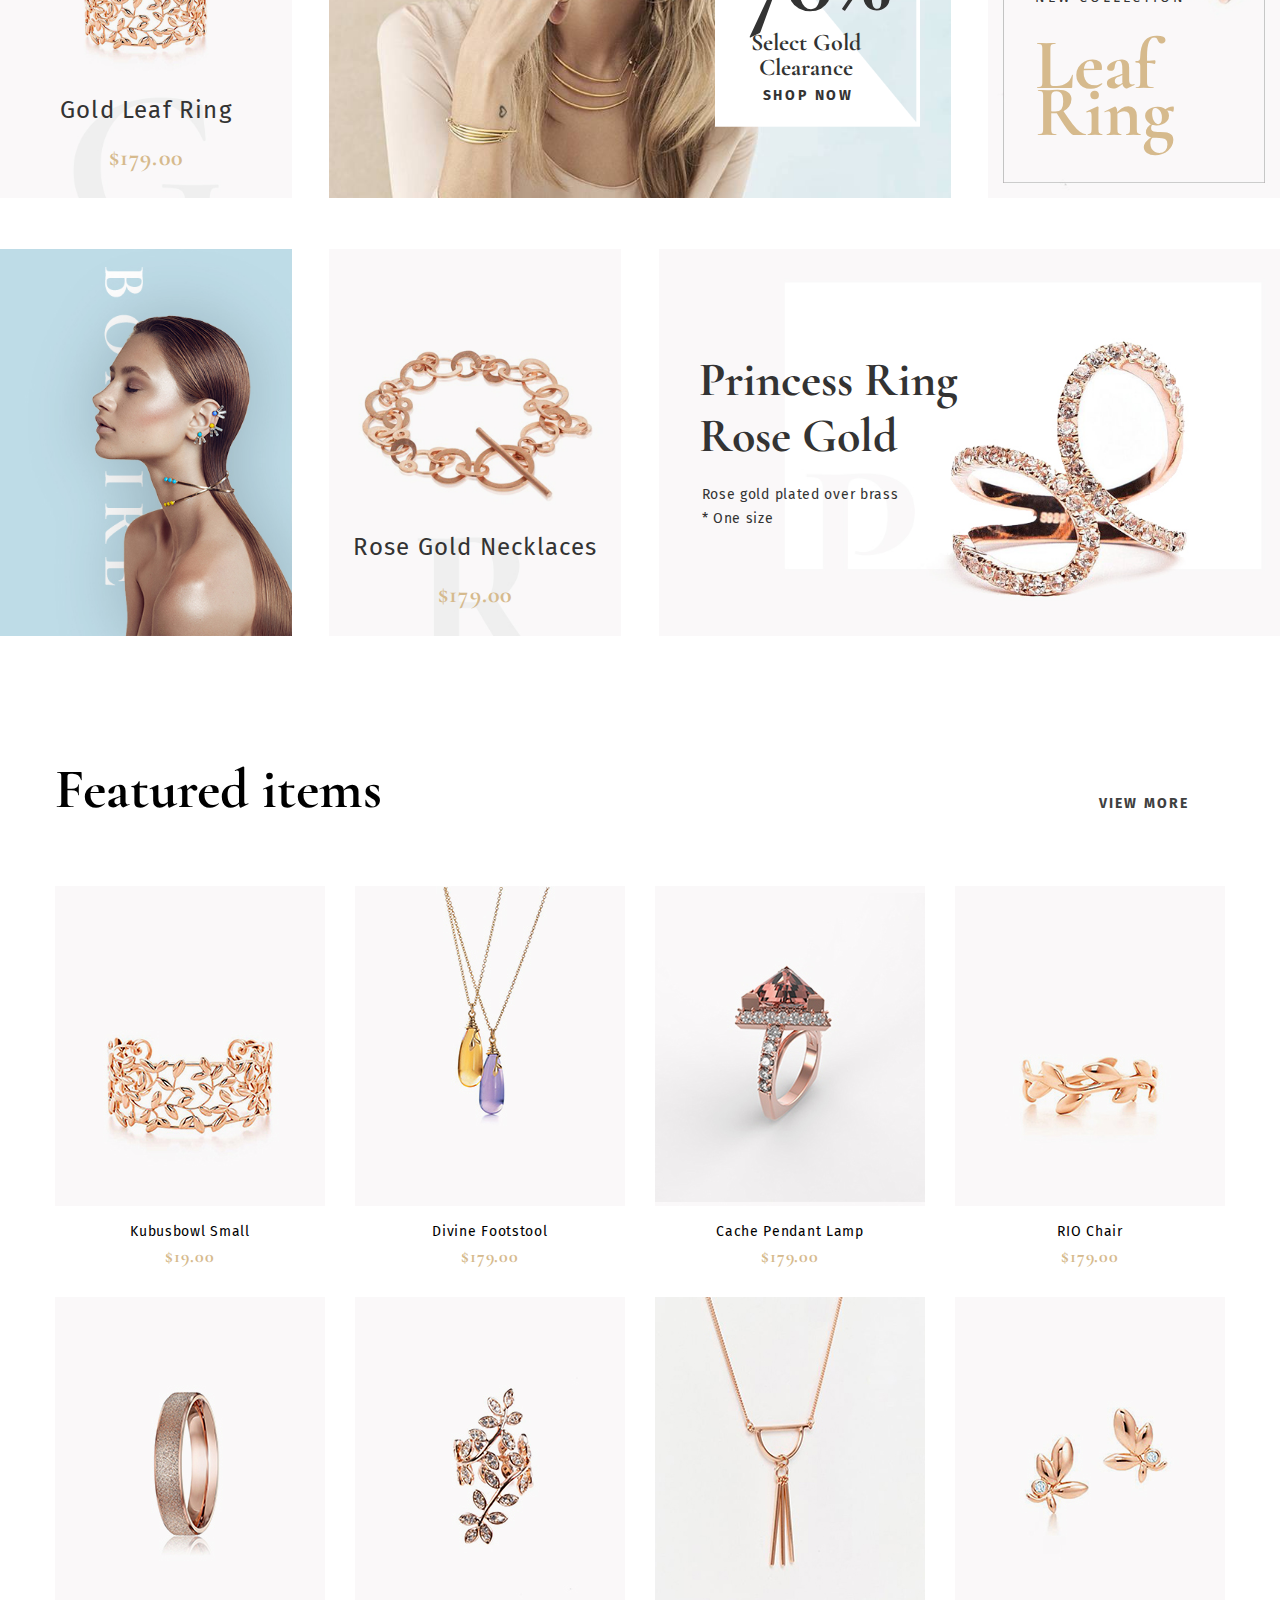
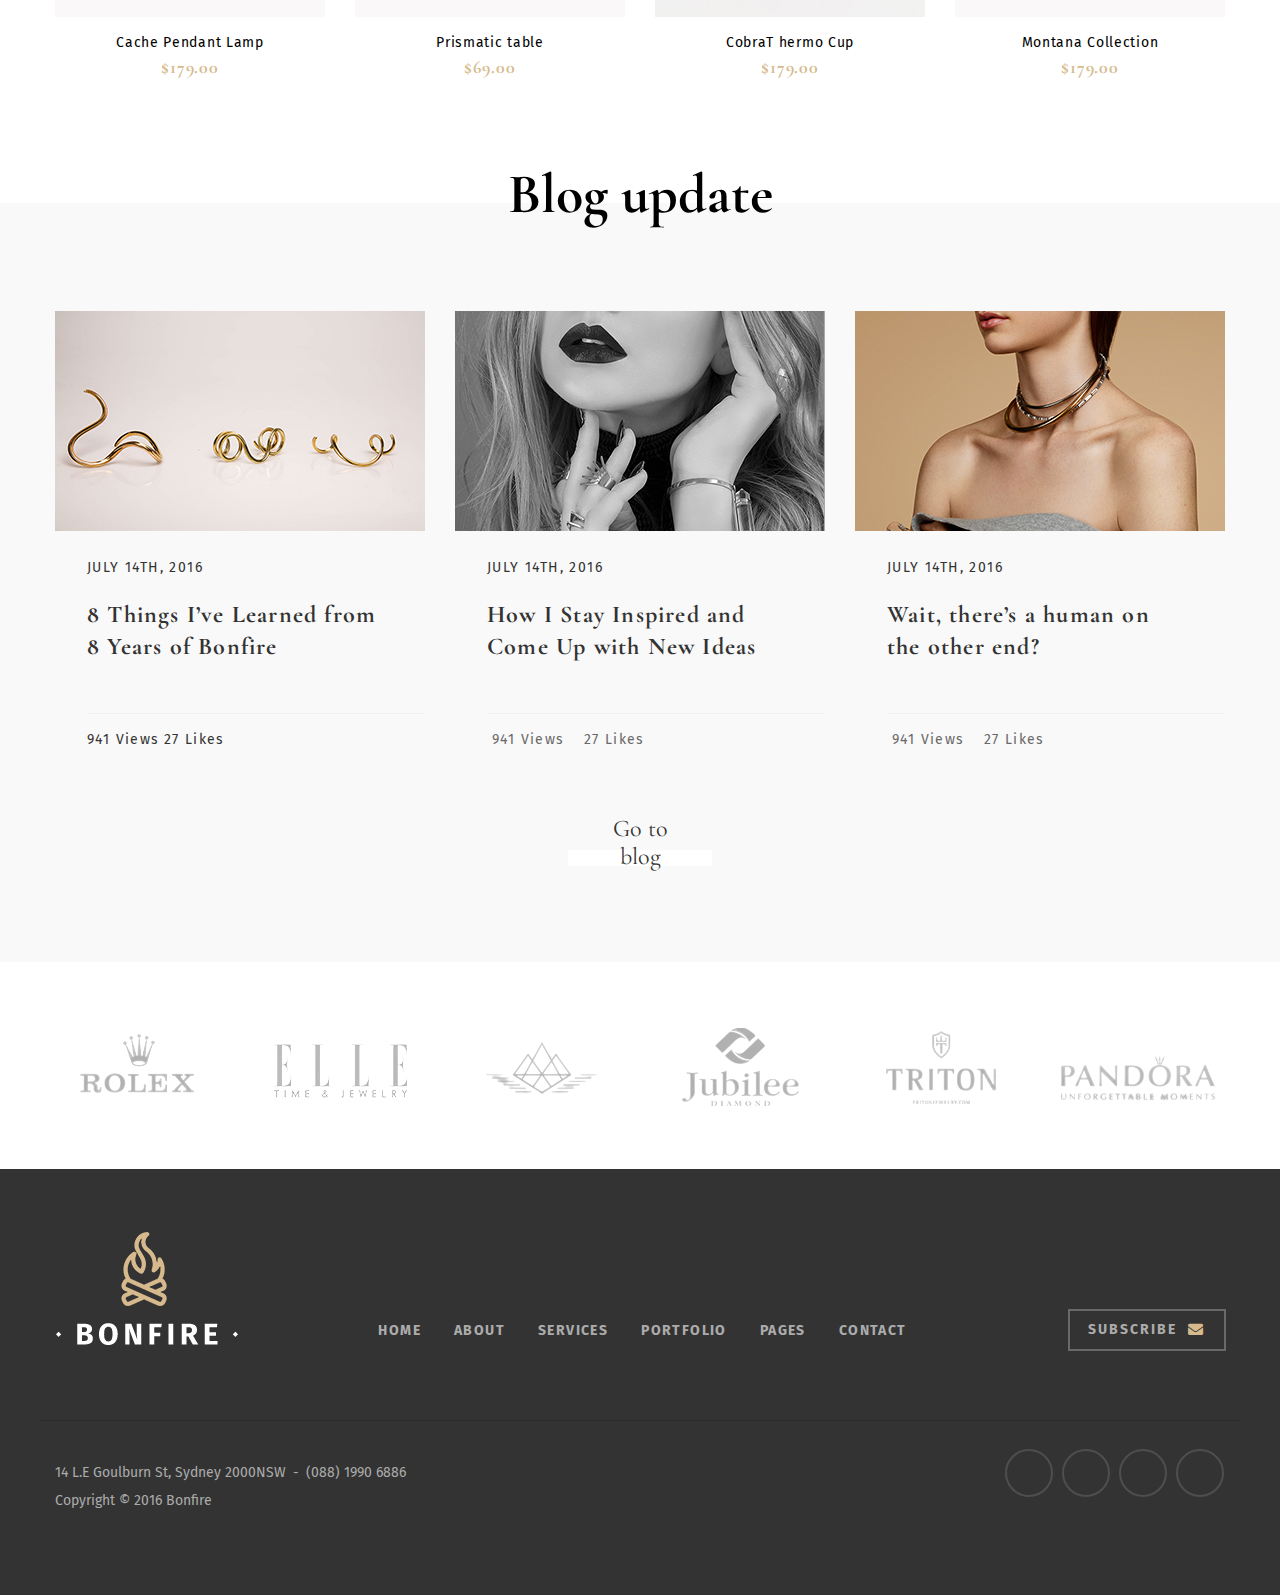
==== commit 74c528e7: "dsadas" ====
--- a/index.html
+++ b/index.html
@@ -121,7 +121,7 @@
       <div class="banner ">
         <div class="container">
           <div class="row">
-            <div class="col-3 ">
+            <div class="col-3 offbn">
               <div class="banner-ct banner-1">
                 <img src="img/banner-1.jpg" alt="banner1" />
                 <div class="txt-banner-1">
@@ -135,12 +135,14 @@
               <div class="banner-ct banner-2">
                 <img src="img/banner-2.jpg" alt="banner2" />
              
+             <div class="box-txt-wrapper">
               <div class="box-txt">
                 <p class="btxt-1">sale up to</p>
                 <p class="btxt-2">70%</p>
                 <p class="btxt-3">Select Gold Clearance</p>
                 <p class="btxt-4">shop now</p>
                </div>
+             </div>
           
               </div>
             </div>
@@ -165,6 +167,15 @@
 
                 <div class="txt-banner-5">
                   <p class="txt-8">Rose Gold Necklaces</p>
+                  <p class="txt-9">$179.00</p>
+                </div>
+              </div>
+            </div>
+            <div class="col-3 hidden-bn ">
+              <div class="banner-ct banner-1 ">
+                <img src="img/banner-1.jpg" alt="banner1" />
+                <div class="txt-banner-1">
+                  <p class="txt-8">Gold Leaf Ring</p>
                   <p class="txt-9">$179.00</p>
                 </div>
               </div>
--- a/css/style.css
+++ b/css/style.css
@@ -269,6 +269,12 @@
   padding: 114px 0;
   margin-bottom: -8px;
 }
+.banner {
+  margin-bottom: -23px;
+}
+.banner .hidden-bn {
+  display: none;
+}
 .banner-1 {
   position: relative;
 }
@@ -298,34 +304,57 @@
 .banner-2 {
   position: relative;
 }
-.banner-2 .box-txt {
-  position: absolute;
-  top: 108px;
-  right: 14px;
-}
-.banner-2 .box-txt .btxt-1 {
+.banner-2 .box-txt-wrapper {
+  background-repeat: no-repeat;
+  position: absolute;
+  background-image: url(/img/box.png);
+  background-size: contain;
+  background-position: center center;
+  text-align: center;
+  align-items: center;
+  top: 50%;
+  transform: translateY(-51%);
+  /* width: 100%; */
+  height: 65%;
+  width: 33%;
+  right: 5%;
+}
+.banner-2 .box-txt-wrapper .box-txt {
+  margin-top: 41%;
+}
+.banner-2 .box-txt-wrapper .box-txt .btxt-1 {
   font-family: "Fira Sans", sans-serif;
   color: #333333;
   font-size: 18px;
   letter-spacing: 0.2em;
   line-height: 64px;
   font-weight: 400;
-}
-.banner-2 .box-txt .btxt-2 {
+  position: absolute;
+  top: 6%;
+  right: 28%;
+}
+.banner-2 .box-txt-wrapper .box-txt .btxt-2 {
   font-family: "Cormorant Garamond", serif;
   color: #333333;
   font-size: 100px;
   font-weight: bold;
   line-height: 36px;
-}
-.banner-2 .box-txt .btxt-3 {
+  position: relative;
+}
+.banner-2 .box-txt-wrapper .box-txt .btxt-3 {
   font-family: "Cormorant Garamond", serif;
   color: #333333;
   font-size: 24px;
   font-weight: bold;
-  line-height: 64px;
-}
-.banner-2 .box-txt .btxt-4 {
+  line-height: 25px;
+  position: absolute;
+  top: 61%;
+  right: 11%;
+}
+.banner-2 .box-txt-wrapper .box-txt .btxt-4 {
+  position: absolute;
+  bottom: 0%;
+  right: 32%;
   font-family: "Fira Sans", sans-serif;
   color: #333333;
   font-size: 14px;
@@ -334,6 +363,83 @@
   font-weight: bold;
   text-transform: uppercase;
 }
+.banner-3 {
+  position: relative;
+}
+.banner-3 .box-txt-3 {
+  left: 13%;
+  position: absolute;
+  bottom: 16%;
+  left: 47px;
+}
+.banner-3 .box-txt-3 .btxt-5 {
+  font-family: "Fira Sans", sans-serif;
+  color: #333333;
+  font-size: 14px;
+  letter-spacing: 0.2em;
+  line-height: 24px;
+  font-weight: 400;
+  margin-bottom: 32px;
+  text-transform: uppercase;
+}
+.banner-3 .box-txt-3 .btxt-6 {
+  font-family: "Cormorant Garamond", serif;
+  color: #d6ba8d;
+  font-size: 72px;
+  font-weight: bold;
+  word-spacing: 16px;
+  line-height: 47.21px;
+}
+.banner-5 {
+  position: relative;
+}
+.banner-5 .txt-banner-5 {
+  position: absolute;
+  width: 100%;
+  text-align: center;
+  bottom: 6%;
+}
+.banner-5 .txt-banner-5 .txt-8 {
+  font-family: "Fira Sans", sans-serif;
+  color: #333333;
+  font-size: 24px;
+  letter-spacing: 0.05em;
+  line-height: 36px;
+  font-weight: 400;
+  margin-bottom: 12px;
+}
+.banner-5 .txt-banner-5 .txt-9 {
+  font-family: "Cormorant Garamond", serif;
+  color: #d6ba8d;
+  font-size: 24px;
+  font-weight: bold;
+  letter-spacing: 0.05em;
+  line-height: 36px;
+}
+.banner-6 {
+  position: relative;
+}
+.banner-6 .box-txt-6 {
+  position: absolute;
+  top: 26.5%;
+  left: 6.5%;
+}
+.banner-6 .box-txt-6 .btxt-8 {
+  font-family: "Cormorant Garamond", serif;
+  color: #333;
+  font-size: 48px;
+  font-weight: bold;
+  line-height: 56px;
+}
+.banner-6 .box-txt-6 .btxt-9 {
+  transform: translate(1%, 40%);
+  font-family: "Fira Sans", sans-serif;
+  color: #333333;
+  font-size: 14px;
+  letter-spacing: 0.05em;
+  line-height: 24px;
+  font-weight: 400;
+}
 .banner .container {
   max-width: 1720px;
 }
@@ -343,6 +449,7 @@
 .banner .container .row .col-3 {
   width: 22.79069767%;
   margin-top: 14px;
+  margin-bottom: 37px;
 }
 .banner .container .row .col-6 {
   width: 48.54651163%;
@@ -689,65 +796,11 @@
     display: block;
     width: 100%;
   }
-  .banner-2 .box-banner .box {
-    width: 278px;
-    transform: scale(0.6);
-    position: absolute;
-    top: -10px;
-    right: -10px;
-    box-sizing: border-box;
-  }
-  .banner-2 .box-banner .box-txt {
-    transform: scale(0.6);
-    position: absolute;
-    top: 25px;
-    right: -3px;
-  }
   .banner .container {
     width: 100%;
   }
   .banner .container .banner-ct img {
     width: 100%;
-  }
-  .banner .container .banner-ct .txt-banner-1 .txt-8 {
-    font-size: 18px;
-  }
-  .banner .container .banner-ct .txt-banner-1 .txt-9 {
-    line-height: 0px;
-  }
-  .banner .container .banner-ct .txt-banner-5 {
-    transform: translate(3px, -100px);
-  }
-  .banner .container .banner-ct .txt-banner-5 .txt-8 {
-    font-size: 18px;
-  }
-  .banner .container .banner-ct .txt-banner-5 .txt-9 {
-    line-height: 0px;
-  }
-  .banner .container .banner-ct .box-txt-3 {
-    bottom: 85px;
-    left: 46px;
-  }
-  .banner .container .banner-ct .box-txt-3 .btxt-5 {
-    font-size: 13px;
-    line-height: 0;
-  }
-  .banner .container .banner-ct .box-txt-3 .btxt-6 {
-    font-size: 35px;
-    word-spacing: 0;
-    line-height: 0;
-  }
-  .banner .container .banner-ct .box-txt-6 {
-    top: 100px;
-    left: 63px;
-  }
-  .banner .container .banner-ct .box-txt-6 .btxt-8 {
-    font-size: 38px;
-    line-height: 34px;
-  }
-  .banner .container .banner-ct .box-txt-6 .btxt-9 {
-    font-size: 12px;
-    line-height: 14px;
   }
   .blog h3 {
     width: 96%;
@@ -768,68 +821,22 @@
   }
 }
 @media all and (max-width: 1024px) {
-  .banner-2 .box-banner .box {
-    width: 278px;
-    transform: scale(0.45);
-    position: absolute;
-    top: -35px;
-    right: -23px;
-    box-sizing: border-box;
-  }
-  .banner-2 .box-banner .box-txt {
-    transform: scale(0.45);
-    position: absolute;
-    top: 5px;
-    right: -12px;
-  }
-  .banner .container {
-    width: 100%;
+  .banner .container .row .offbn {
+    display: none;
+  }
+  .banner .container .row .hidden-bn {
+    display: block;
+  }
+  .banner .container .row .col-3 {
+    width: 50%;
+    padding: 10px;
+  }
+  .banner .container .row .col-6 {
+    width: 100%;
+    padding: 10px;
   }
   .banner .container .banner-ct img {
     width: 100%;
-  }
-  .banner .container .banner-ct .txt-banner-1 {
-    transform: translate(3px, -100px);
-  }
-  .banner .container .banner-ct .txt-banner-1 .txt-8 {
-    font-size: 18px;
-  }
-  .banner .container .banner-ct .txt-banner-1 .txt-9 {
-    line-height: 0px;
-  }
-  .banner .container .banner-ct .txt-banner-5 {
-    transform: translate(3px, -100px);
-  }
-  .banner .container .banner-ct .txt-banner-5 .txt-8 {
-    font-size: 18px;
-  }
-  .banner .container .banner-ct .txt-banner-5 .txt-9 {
-    line-height: 0px;
-  }
-  .banner .container .banner-ct .box-txt-3 {
-    bottom: 85px;
-    left: 46px;
-  }
-  .banner .container .banner-ct .box-txt-3 .btxt-5 {
-    font-size: 13px;
-    line-height: 0;
-  }
-  .banner .container .banner-ct .box-txt-3 .btxt-6 {
-    font-size: 35px;
-    word-spacing: 0;
-    line-height: 0;
-  }
-  .banner .container .banner-ct .box-txt-6 {
-    top: 100px;
-    left: 63px;
-  }
-  .banner .container .banner-ct .box-txt-6 .btxt-8 {
-    font-size: 38px;
-    line-height: 34px;
-  }
-  .banner .container .banner-ct .box-txt-6 .btxt-9 {
-    font-size: 12px;
-    line-height: 14px;
   }
   .blog .col-4 {
     width: 33.3333%;
@@ -867,69 +874,19 @@
   .slogan {
     font-size: 30px;
   }
-  .banner .box-banner .box {
-    top: -68px;
-    right: -60px;
-  }
-  .banner .box-banner .box-txt {
-    top: -36px;
-    right: -50px;
-  }
   .banner .col-3 {
     padding: 0 15px;
+    margin: 0 !important;
   }
   .banner .col-6 {
     padding: 0 15px;
+    margin: 0 !important;
+  }
+  .banner .container .row {
+    justify-content: center;
   }
   .banner .container .banner-ct img {
     width: 100%;
-  }
-  .banner .container .banner-ct .txt-banner-1 {
-    transform: translate(3px, -50px);
-  }
-  .banner .container .banner-ct .txt-banner-1 .txt-8 {
-    font-size: 12px;
-    line-height: 0px;
-  }
-  .banner .container .banner-ct .txt-banner-1 .txt-9 {
-    font-size: 19px;
-    line-height: 0px;
-  }
-  .banner .container .banner-ct .txt-banner-5 {
-    transform: translate(3px, -50px);
-  }
-  .banner .container .banner-ct .txt-banner-5 .txt-8 {
-    font-size: 12px;
-    line-height: 0px;
-  }
-  .banner .container .banner-ct .txt-banner-5 .txt-9 {
-    font-size: 19px;
-    line-height: 0px;
-  }
-  .banner .container .banner-ct .box-txt-3 {
-    bottom: 63px;
-    left: 31px;
-  }
-  .banner .container .banner-ct .box-txt-3 .btxt-5 {
-    font-size: 9px;
-    line-height: 22px;
-  }
-  .banner .container .banner-ct .box-txt-3 .btxt-6 {
-    font-size: 35px;
-    word-spacing: 0;
-    line-height: 0;
-  }
-  .banner .container .banner-ct .box-txt-6 {
-    top: 52px;
-    left: 20px;
-  }
-  .banner .container .banner-ct .box-txt-6 .btxt-8 {
-    font-size: 26px;
-    line-height: 26px;
-  }
-  .banner .container .banner-ct .box-txt-6 .btxt-9 {
-    font-size: 10px;
-    line-height: 13px;
   }
   .blog .blg .blg-bot p {
     font-size: 20px;
@@ -1038,53 +995,39 @@
     font-size: 25px;
     padding: 40px 0;
   }
-  .banner .hide-banner {
+  .banner .box-txt-wrapper .box-txt .btxt-4 {
+    font-size: 11px;
+    line-height: 64px;
+  }
+  .banner .box-txt-wrapper .box-txt .btxt-3 {
+    line-height: 25px;
+    font-size: 17px;
+  }
+  .banner .box-txt-wrapper .box-txt .btxt-2 {
+    font-size: 75px;
+    line-height: 22px;
+  }
+  .banner .box-txt-wrapper .box-txt .btxt-1 {
+    font-size: 14px;
+    line-height: 64px;
+  }
+  .banner-3 .box-txt-3 .btxt-6 {
+    font-size: 45px;
+  }
+  .banner .container .row .offbn {
     display: none;
   }
-  .banner .hidden-banner {
+  .banner .container .row .hidden-bn {
     display: block;
   }
-  .banner .col-3 {
-    width: 33.3333%;
-    padding: 0 15px;
-  }
-  .banner .col-6 {
-    width: 66.6667%;
-    padding: 0 15px;
+  .banner .container .row .col-3 {
+    width: 50%;
+  }
+  .banner .container .row .col-6 {
+    width: 100%;
   }
   .banner .container .banner-ct img {
     width: 100%;
-  }
-  .banner .container .banner-ct .txt-banner-1 {
-    transform: translate(3px, -50px);
-  }
-  .banner .container .banner-ct .txt-banner-1 .txt-8 {
-    font-size: 15px;
-  }
-  .banner .container .banner-ct .txt-banner-1 .txt-9 {
-    line-height: 0px;
-  }
-  .banner .container .banner-ct .txt-banner-5 {
-    transform: translate(3px, -50px);
-  }
-  .banner .container .banner-ct .txt-banner-5 .txt-8 {
-    font-size: 15px;
-  }
-  .banner .container .banner-ct .txt-banner-5 .txt-9 {
-    line-height: 0px;
-  }
-  .banner .container .banner-ct .box-txt-3 {
-    bottom: 85px;
-    left: 46px;
-  }
-  .banner .container .banner-ct .box-txt-3 .btxt-5 {
-    font-size: 8px;
-    line-height: 0;
-  }
-  .banner .container .banner-ct .box-txt-3 .btxt-6 {
-    font-size: 25px;
-    word-spacing: 0;
-    line-height: 0;
   }
   .blog .col-4 {
     width: 100%;
@@ -1187,29 +1130,54 @@
     padding: 25px 0;
     line-height: 20px;
   }
+  .banner-5 .txt-banner-5 .txt-8 {
+    font-size: 16px;
+    line-height: 13px;
+  }
+  .banner-1 .txt-banner-1 .txt-8 {
+    font-size: 16px;
+    line-height: 13px;
+  }
+  .banner-3 .box-txt-3 .btxt-6 {
+    font-size: 24px;
+    word-spacing: 0;
+  }
+  .banner-3 .box-txt-3 .btxt-5 {
+    margin-bottom: 0;
+    font-size: 10px;
+    line-height: 23px;
+  }
+  .banner .box-txt-wrapper .box-txt .btxt-4 {
+    font-size: 7px;
+    line-height: 49px;
+  }
+  .banner .box-txt-wrapper .box-txt .btxt-3 {
+    line-height: 11px;
+    font-size: 13px;
+  }
+  .banner .box-txt-wrapper .box-txt .btxt-2 {
+    font-size: 55px;
+    line-height: 12px;
+  }
+  .banner .box-txt-wrapper .box-txt .btxt-1 {
+    font-size: 10px;
+    line-height: 36px;
+  }
   .banner-ct img {
     display: block;
     width: 100%;
   }
-  .banner .banner-1-hide {
+  .banner .container .row .offbn {
     display: none;
   }
-  .banner .hide-banner {
-    display: none;
-  }
-  .banner .hidden-banner-2 {
+  .banner .container .row .hidden-bn {
     display: block;
   }
-  .banner .hidden-banner {
-    display: block;
-  }
-  .banner .col-3 {
+  .banner .container .row .col-3 {
     width: 50%;
-    padding: 0 15px;
-  }
-  .banner .col-6 {
-    width: 100%;
-    padding: 0 15px;
+  }
+  .banner .container .row .col-6 {
+    width: 100%;
   }
   .banner .container .banner-ct img {
     width: 100%;
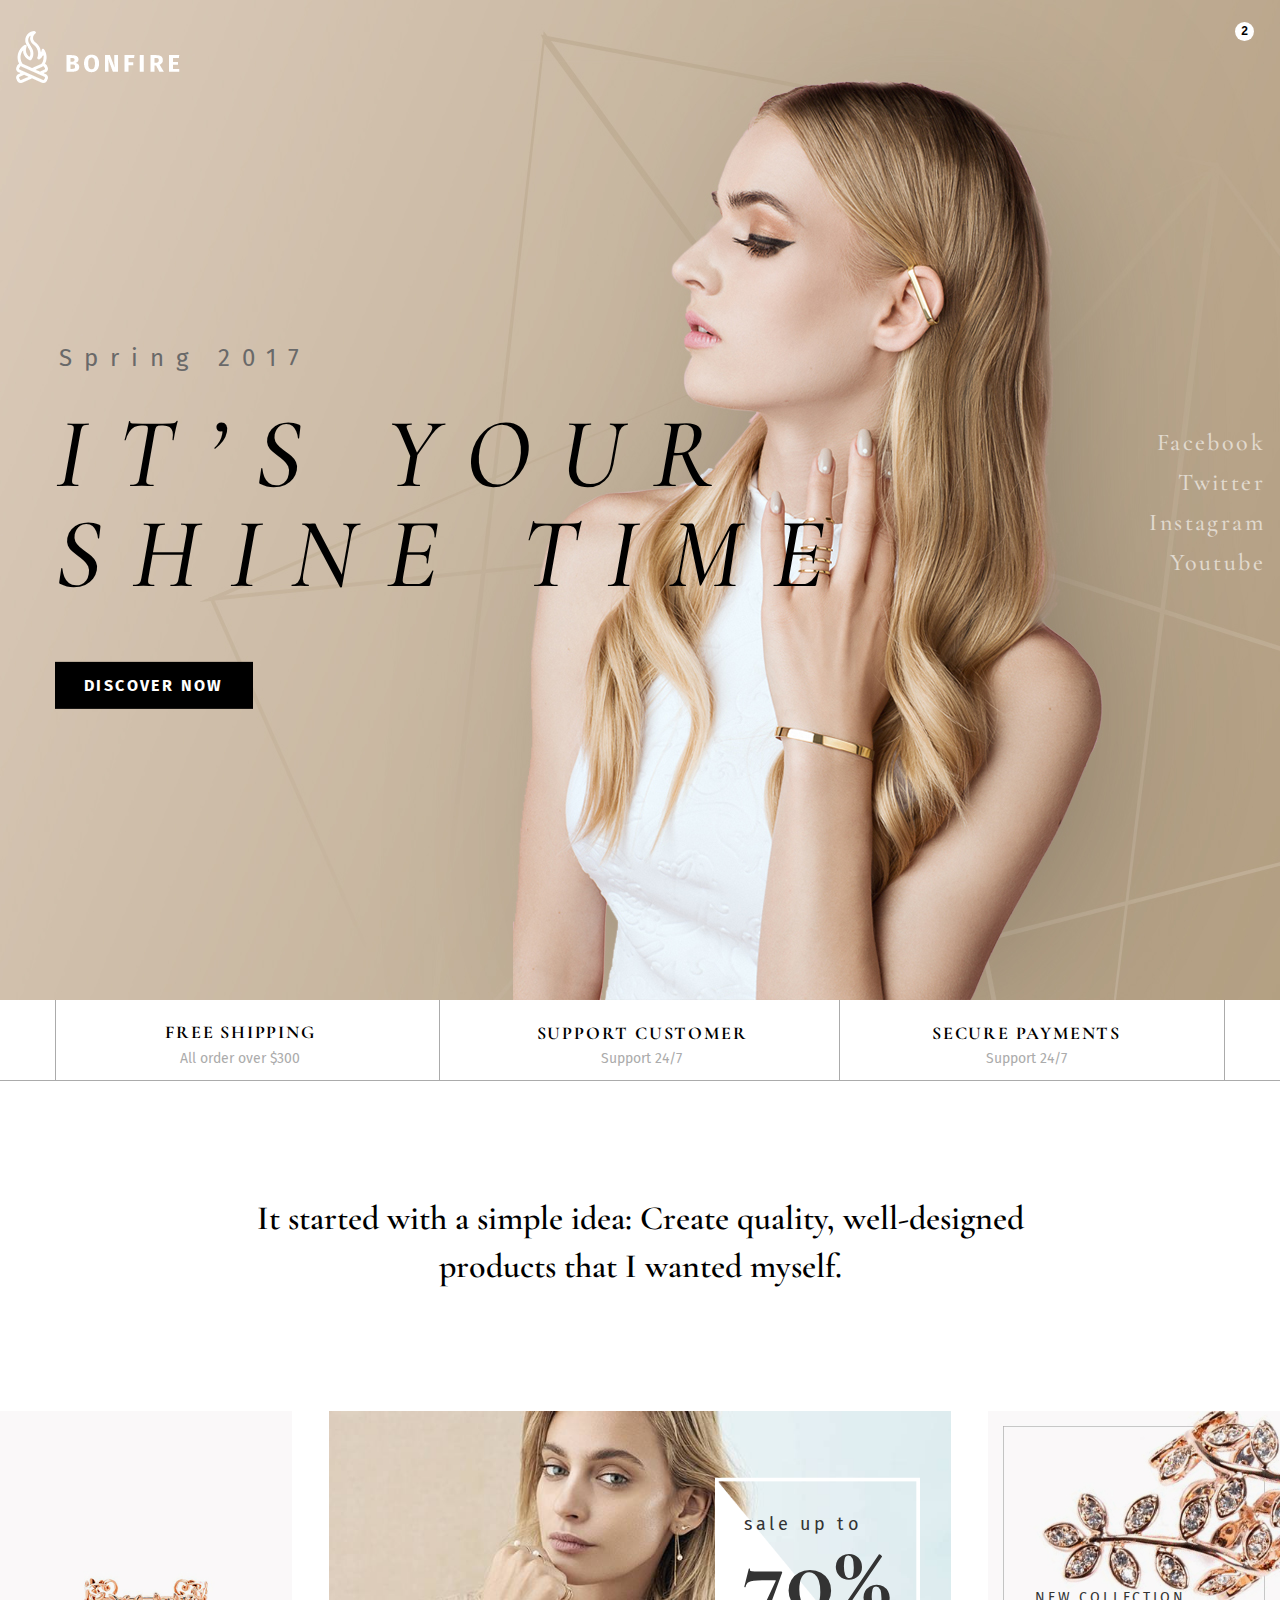
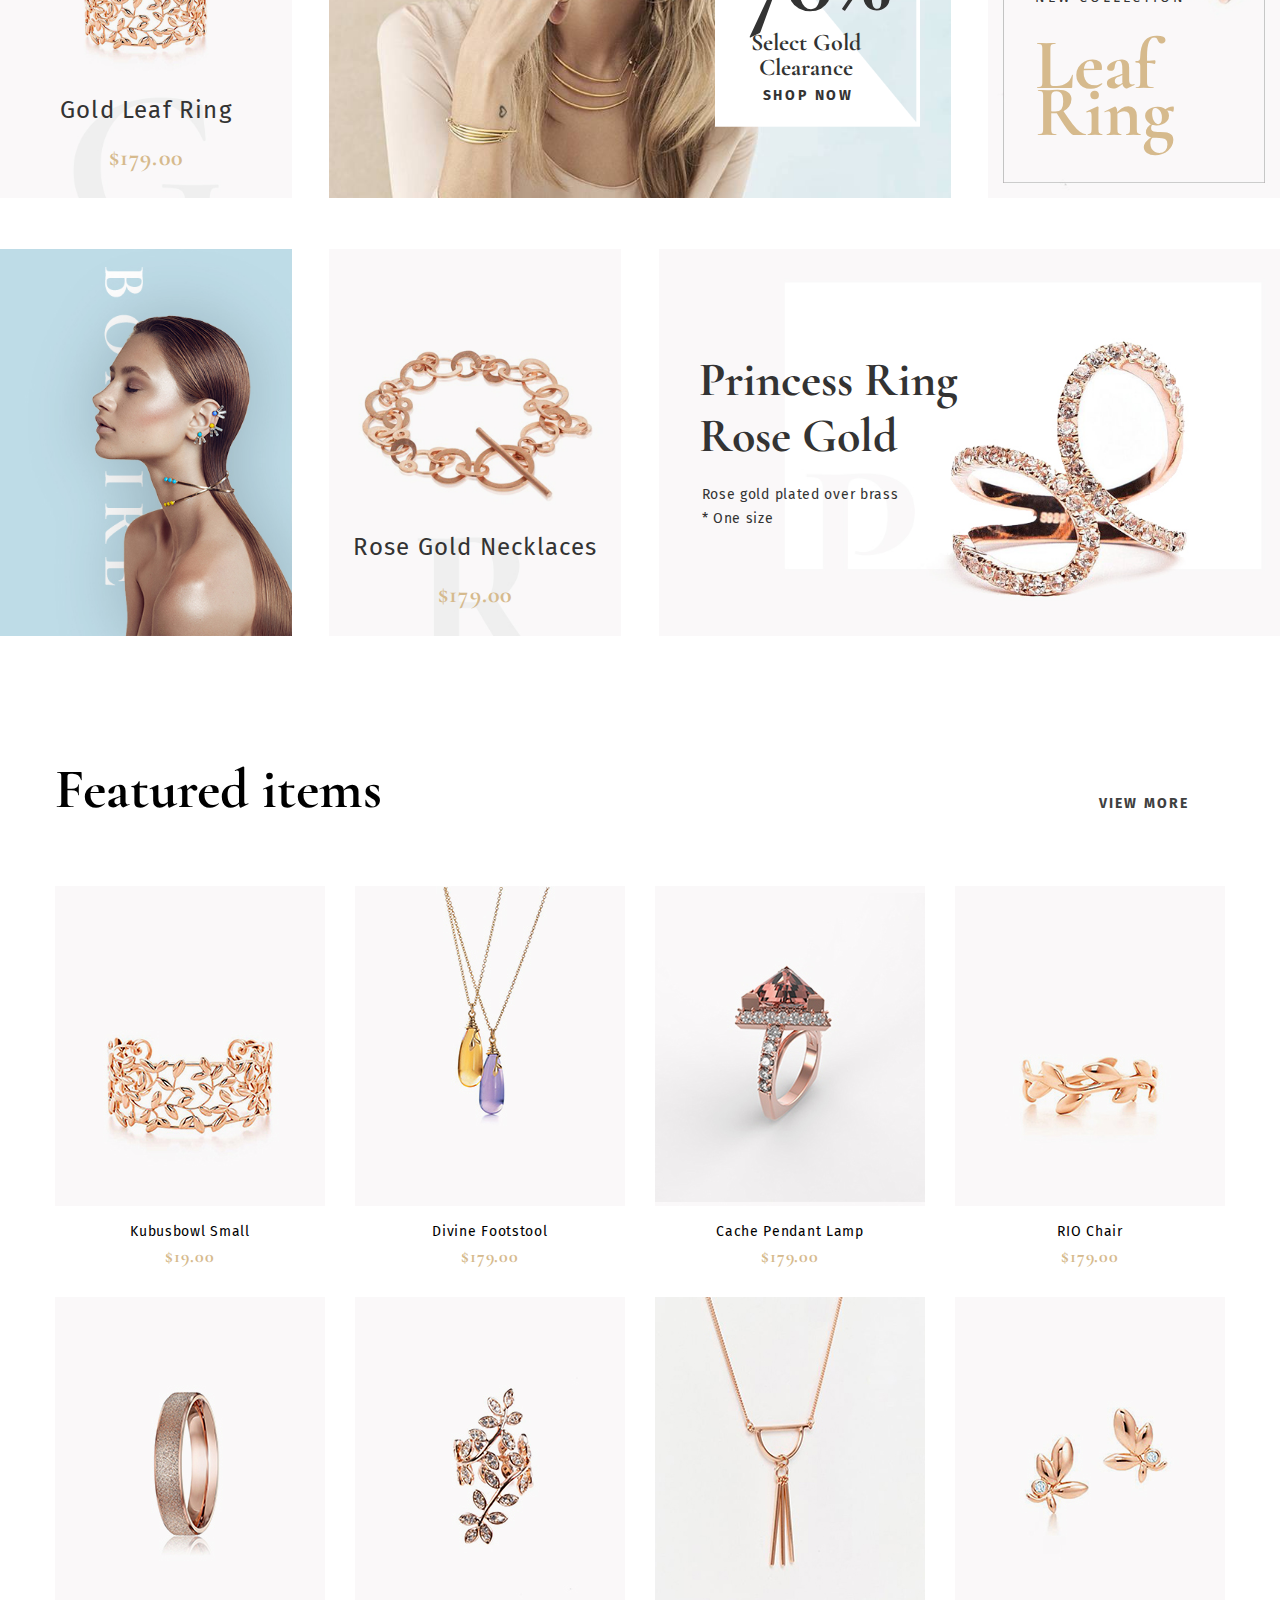
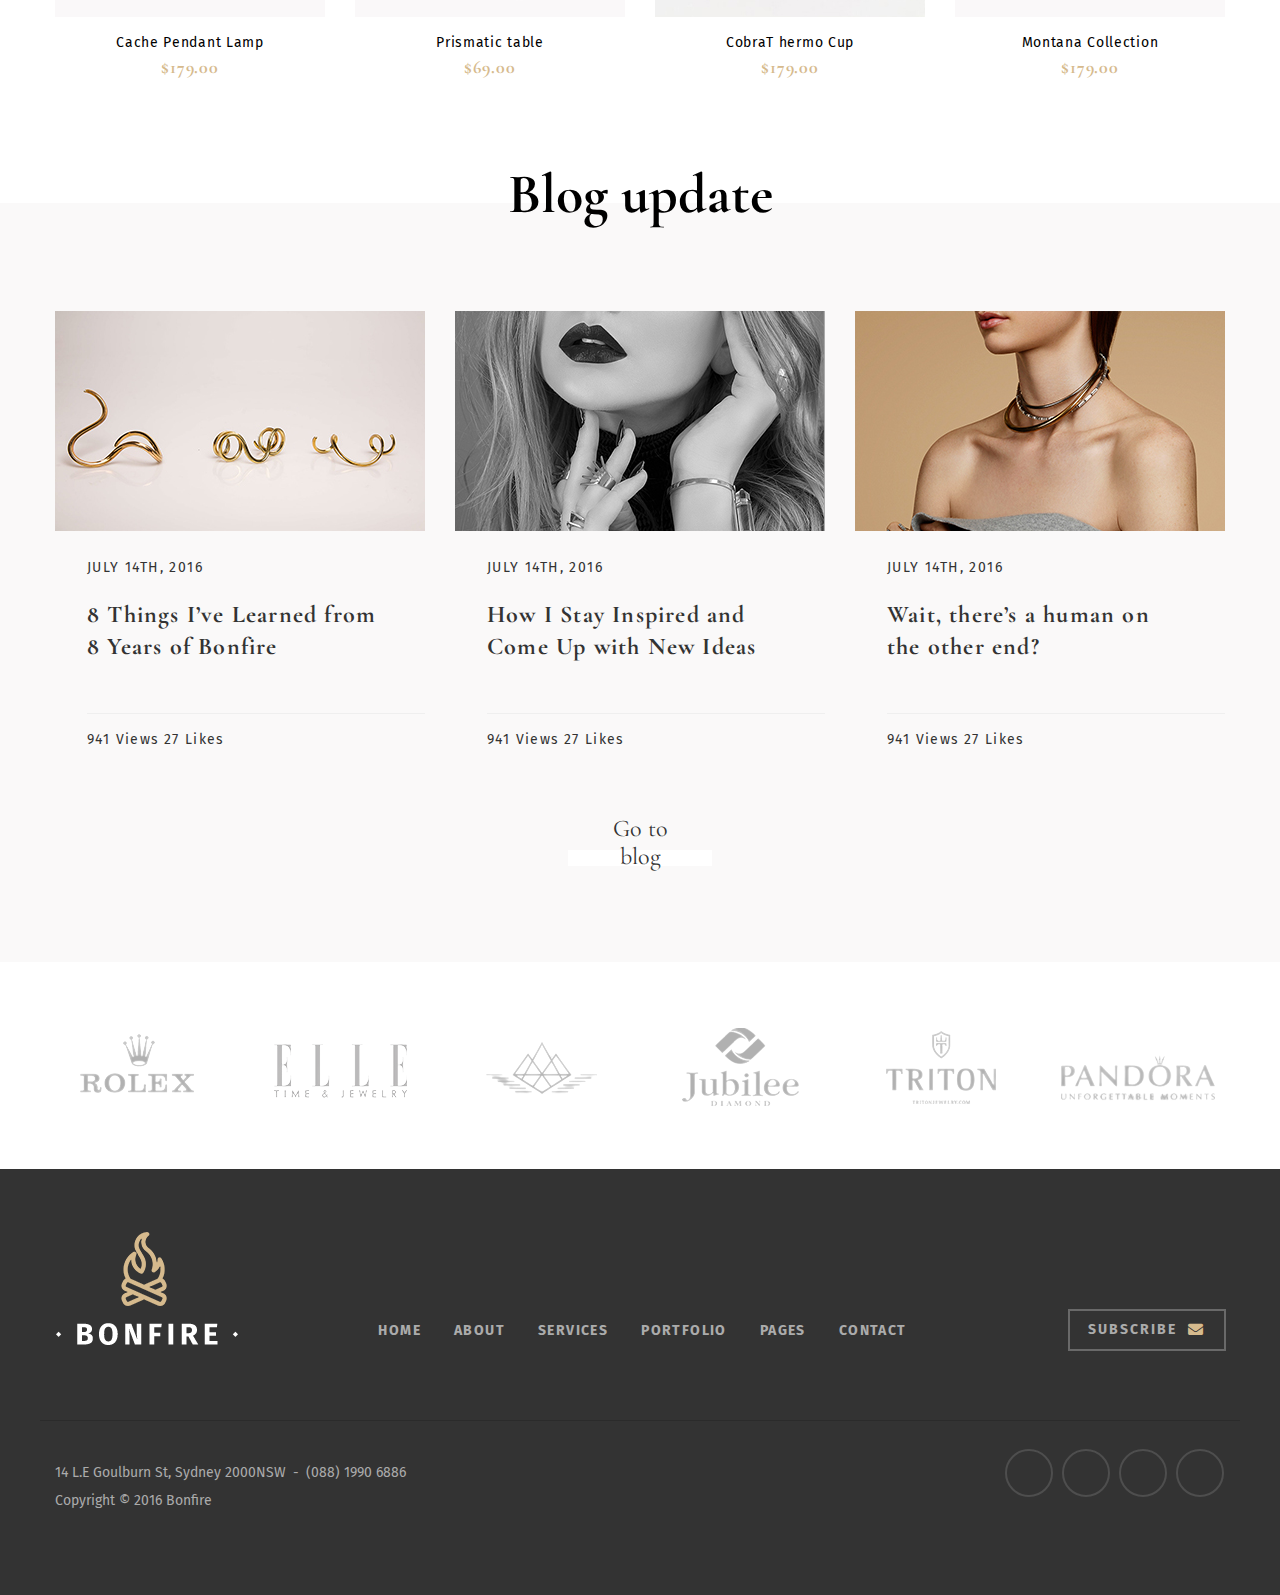
==== commit d21741e9: "dsada" ====
--- a/index.html
+++ b/index.html
@@ -38,7 +38,7 @@
         <nav>
           <ul>
             <li>
-              <a class="i-cart"href="#"
+              <a class="i-cart" href="#"
                 ><span
                   class="iconify"
                   data-icon="ion-ios-cart-outline"
@@ -665,7 +665,6 @@
                   <p>How I Stay Inspired and<br />Come Up with New Ideas</p>
                    
                   <div class="lv">
-                    <a href="#">
                       <span
                         class="iconify"
                         data-icon="ion:eye"
@@ -680,7 +679,6 @@
                         style="color: #92c5d9"
                       ></span
                       ><span class="txt-7">27 Likes</span>
-                    </a>
                   </div>
                 </div>
                 </div>
@@ -695,7 +693,6 @@
                 <p>Wait, there’s a human on<br />the other end?</p>
 
                 <div class="lv">
-                  <a href="#">
                     <span
                       class="iconify"
                       data-icon="ion:eye"
@@ -710,7 +707,6 @@
                       style="color: #92c5d9"
                     ></span
                     ><span class="txt-7">27 Likes</span>
-                  </a>
                 </div>
               </div>
               </div>
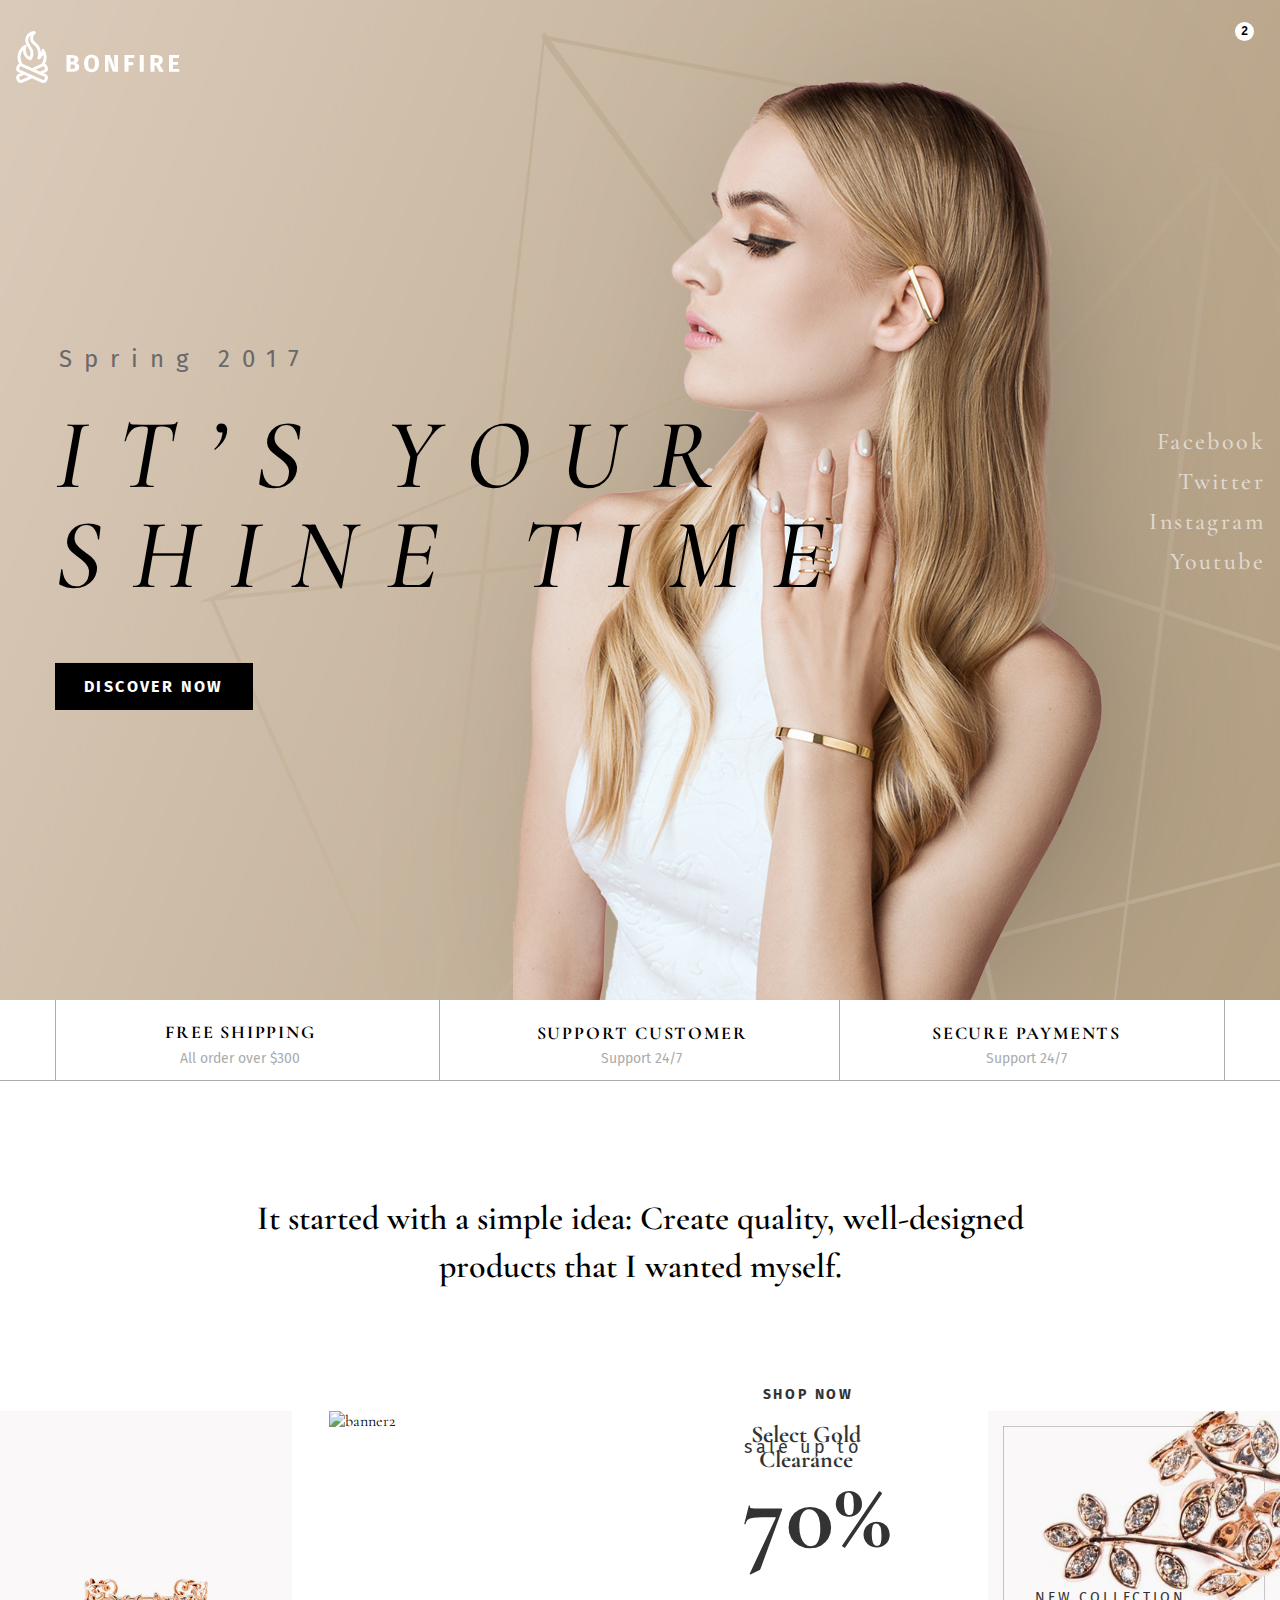
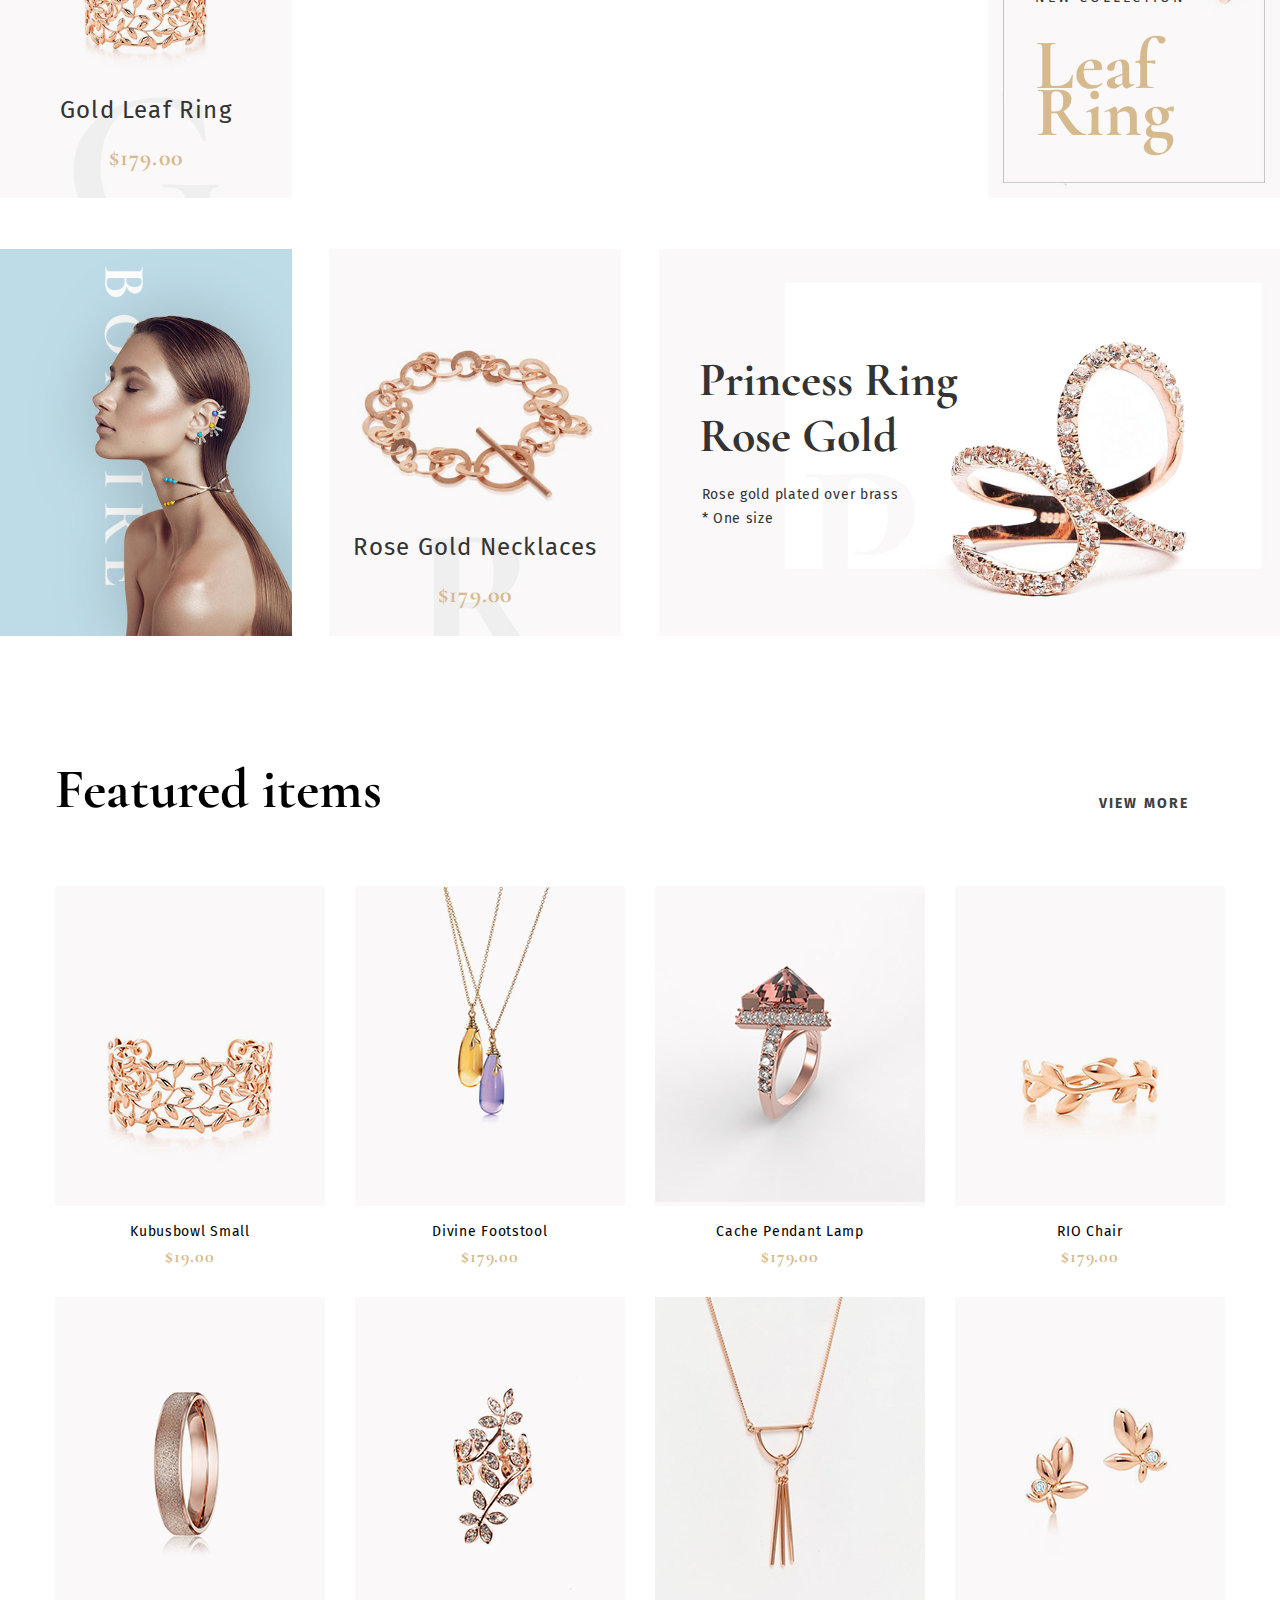
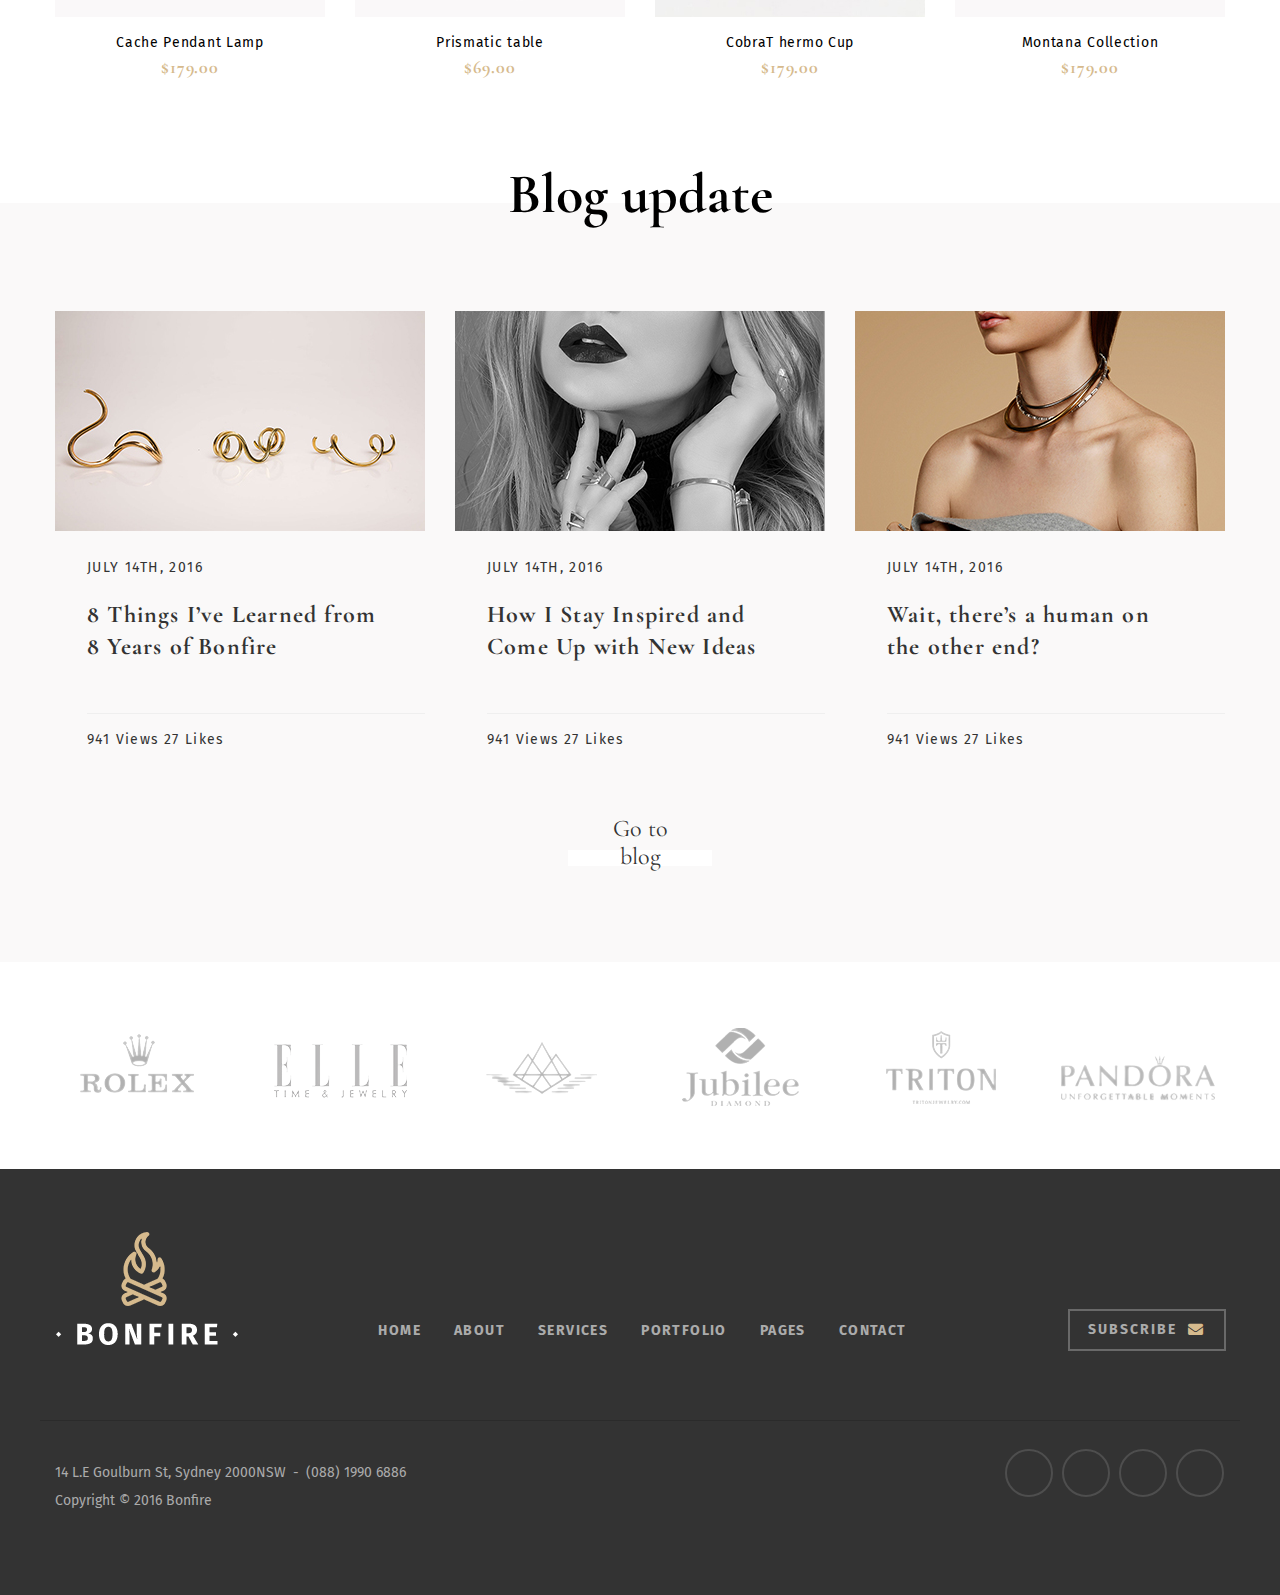
==== commit 02c0fa65: "dsada" ====
--- a/index.html
+++ b/index.html
@@ -29,38 +29,37 @@
   <body>
     <div class="wrapper">
       <header class="container-fluid">
-        <div class="header-nav ">
-         <div class="container">
-       <div class="row">
-        <div class="logo">
-          <img src="img/logo.png" alt="bonfire" />
-        </div>
-        <nav>
-          <ul>
-            <li>
-              <a class="i-cart" href="#"
-                ><span
-                  class="iconify"
-                  data-icon="ion-ios-cart-outline"
-                  data-inline="false"
-                ></span
-              >
-              <span class='badge' id='lblCartCount'>2</span>
-            </a>
-            </li>
-            <li>
-              <a href="#"
-                ><span
-                  class="iconify i-nav"
-                  data-icon="ion-navicon"
-                  data-inline="false"
-                ></span
-              ></a>
-            </li>
-          </ul>
-        </nav>
-       </div>
-         </div>
+        <div class="header-nav">
+          <div class="container">
+            <div class="row">
+              <div class="logo">
+                <img src="img/logo.png" alt="bonfire" />
+              </div>
+              <nav>
+                <ul>
+                  <li>
+                    <a class="i-cart" href="#"
+                      ><span
+                        class="iconify"
+                        data-icon="ion-ios-cart-outline"
+                        data-inline="false"
+                      ></span>
+                      <span class="badge" id="lblCartCount">2</span>
+                    </a>
+                  </li>
+                  <li>
+                    <a href="#"
+                      ><span
+                        class="iconify i-nav"
+                        data-icon="ion-navicon"
+                        data-inline="false"
+                      ></span
+                    ></a>
+                  </li>
+                </ul>
+              </nav>
+            </div>
+          </div>
         </div>
         <div class="header-banner">
           <div class="container">
@@ -72,19 +71,18 @@
                   <a href="#">discover now</a>
                 </div>
               </div>
-           
             </div>
           </div>
           <div class="social-link">
-           <div class="container">
-            <div class="row"></div>
-            <ul>
-              <li><a href="#">Facebook</a></li>
-              <li><a href="#">Twitter</a></li>
-              <li><a href="#">Instagram</a></li>
-              <li><a href="#">Youtube</a></li>
-            </ul>
-           </div>
+            <div class="container">
+              <div class="row"></div>
+              <ul>
+                <li><a href="#">Facebook</a></li>
+                <li><a href="#">Twitter</a></li>
+                <li><a href="#">Instagram</a></li>
+                <li><a href="#">Youtube</a></li>
+              </ul>
+            </div>
           </div>
         </div>
       </header>
@@ -118,7 +116,7 @@
           that I wanted myself.
         </p>
       </div>
-      <div class="banner ">
+      <div class="banner">
         <div class="container">
           <div class="row">
             <div class="col-3 offbn">
@@ -134,19 +132,18 @@
             <div class="col-6">
               <div class="banner-ct banner-2">
                 <img src="img/banner-2.jpg" alt="banner2" />
-             
-             <div class="box-txt-wrapper">
-              <div class="box-txt">
-                <p class="btxt-1">sale up to</p>
-                <p class="btxt-2">70%</p>
-                <p class="btxt-3">Select Gold Clearance</p>
-                <p class="btxt-4">shop now</p>
-               </div>
-             </div>
-          
-              </div>
-            </div>
-            <div class="col-3 ">
+
+                <div class="box-txt-wrapper">
+                  <div class="box-txt">
+                    <p class="btxt-1">sale up to</p>
+                    <p class="btxt-2">70%</p>
+                    <p class="btxt-3">Select Gold Clearance</p>
+                    <p class="btxt-4">shop now</p>
+                  </div>
+                </div>
+              </div>
+            </div>
+            <div class="col-3">
               <div class="banner-ct banner-3">
                 <img src="img/banner-3.jpg" alt="banner3" />
                 <div class="box-txt-3">
@@ -155,7 +152,7 @@
                 </div>
               </div>
             </div>
-          
+
             <div class="col-3">
               <div class="banner-ct banner-4">
                 <img src="img/banner-4.jpg" alt="banner4" />
@@ -171,8 +168,8 @@
                 </div>
               </div>
             </div>
-            <div class="col-3 hidden-bn ">
-              <div class="banner-ct banner-1 ">
+            <div class="col-3 hidden-bn">
+              <div class="banner-ct banner-1">
                 <img src="img/banner-1.jpg" alt="banner1" />
                 <div class="txt-banner-1">
                   <p class="txt-8">Gold Leaf Ring</p>
@@ -180,7 +177,7 @@
                 </div>
               </div>
             </div>
-                 <div class="col-6">
+            <div class="col-6">
               <div class="banner-ct banner-6">
                 <img src="img/banner-6.jpg" alt="banner6" />
                 <div class="box-txt-6">
@@ -629,88 +626,84 @@
         <div class="container">
           <h3>Blog update</h3>
           <div class="row">
-           <div class="col-4">
-            <a href="#">
-              <div class="blg">
-                <img class="img-top" src="img/blog-1.jpg" alt="blog-1" />
-                <div class="blg-bot">
-                <span>JULY 14TH, 2016</span>
-                <p>8 Things I’ve Learned from<br />8 Years of Bonfire</p>
-        
-                <div class="lv">
-                    <span
-                      class="iconify"
-                      data-icon="ion:eye"
-                      data-inline="false"
-                      style="color: #92c5d9"
-                    ></span>
-                    <span class="txt-7">941 Views</span>
-                  
-                 <span class="iconify"
-                    data-icon="ion:share-social"
-                    data-inline="false"
-                    style="color: #92c5d9"></span
-                  ><span class="txt-7">27 Likes</span>
-                </div>
-              </div>
-              </div>
-            </a>
-            </div>
-             <div class="col-4"> 
+            <div class="col-4">
+              <a href="#">
+                <div class="blg">
+                  <img class="img-top" src="img/blog-1.jpg" alt="blog-1" />
+                  <div class="blg-bot">
+                    <span>JULY 14TH, 2016</span>
+                    <p>8 Things I’ve Learned from<br />8 Years of Bonfire</p>
+
+                    <div class="lv">
+                      <span
+                        class="iconify"
+                        data-icon="ion:eye"
+                        data-inline="false"
+                      ></span>
+                      <span class="txt-7">941 Views</span>
+
+                      <span
+                        class="iconify"
+                        data-icon="ion:share-social"
+                        data-inline="false"
+                      ></span
+                      ><span class="txt-7">27 Likes</span>
+                    </div>
+                  </div>
+                </div>
+              </a>
+            </div>
+            <div class="col-4">
               <a href="#">
                 <div class="blg">
                   <img class="img-top" src="img/blog-2.jpg" alt="blog-2" />
                   <div class="blg-bot">
-                  <span>JULY 14TH, 2016</span>
-                  <p>How I Stay Inspired and<br />Come Up with New Ideas</p>
-                   
-                  <div class="lv">
+                    <span>JULY 14TH, 2016</span>
+                    <p>How I Stay Inspired and<br />Come Up with New Ideas</p>
+
+                    <div class="lv">
                       <span
                         class="iconify"
                         data-icon="ion:eye"
                         data-inline="false"
-                        style="color: #92c5d9"
                       ></span>
                       <span class="txt-7">941 Views</span>
                       <span
                         class="iconify"
                         data-icon="ion:share-social"
                         data-inline="false"
-                        style="color: #92c5d9"
                       ></span
                       ><span class="txt-7">27 Likes</span>
-                  </div>
-                </div>
+                    </div>
+                  </div>
                 </div>
               </a>
-          </div>
-              <div class="col-4">
-            <a href="#">
-              <div class="blg">
-                <img class="img-top" src="img/blog-3.jpg" alt="blog-3" />
-                <div class="blg-bot">
-                <span>JULY 14TH, 2016</span>
-                <p>Wait, there’s a human on<br />the other end?</p>
+            </div>
+            <div class="col-4">
+              <a href="#">
+                <div class="blg">
+                  <img class="img-top" src="img/blog-3.jpg" alt="blog-3" />
+                  <div class="blg-bot">
+                    <span>JULY 14TH, 2016</span>
+                    <p>Wait, there’s a human on<br />the other end?</p>
 
-                <div class="lv">
-                    <span
-                      class="iconify"
-                      data-icon="ion:eye"
-                      data-inline="false"
-                      style="color: #92c5d9"
-                    ></span>
-                    <span class="txt-7">941 Views</span>
-                    <span
-                      class="iconify"
-                      data-icon="ion:share-social"
-                      data-inline="false"
-                      style="color: #92c5d9"
-                    ></span
-                    ><span class="txt-7">27 Likes</span>
-                </div>
-              </div>
-              </div>
-            </a>
+                    <div class="lv">
+                      <span
+                        class="iconify"
+                        data-icon="ion:eye"
+                        data-inline="false"
+                      ></span>
+                      <span class="txt-7">941 Views</span>
+                      <span
+                        class="iconify"
+                        data-icon="ion:share-social"
+                        data-inline="false"
+                      ></span
+                      ><span class="txt-7">27 Likes</span>
+                    </div>
+                  </div>
+                </div>
+              </a>
             </div>
           </div>
           <div class="gt-btn"><a href="#">Go to blog</a></div>
@@ -767,7 +760,8 @@
           <div class="row inner-ft-bot">
             <div class="ftb-left">
               <p>
-                14 L.E Goulburn St, Sydney 2000NSW <span style="padding: 0 3px;">-</span> (088) 1990 6886 <br />
+                14 L.E Goulburn St, Sydney 2000NSW
+                <span style="padding: 0 3px">-</span> (088) 1990 6886 <br />
                 Copyright © 2016 Bonfire
               </p>
             </div>
@@ -818,21 +812,19 @@
     </div>
     <script>
       $(document).ready(function () {
-       
         $(".list-img").slick({
           slidesToShow: 1,
           slidesToScroll: 1,
           // arrows: true,
           infinite: true,
-  speed: 500,arrows:true,
-
+          speed: 500,
+          arrows: true,
           prevArrow:
             '<div><span class="iconify pr slick-prev" data-icon="icons8:angle-left" data-inline="false"></span></div>',
           nextArrow:
             '<div><span class="iconify ne slick-next" data-icon="icons8:angle-right" data-inline="false"></span></div>',
-                   });
+        });
       });
-     
     </script>
   </body>
 </html>
--- a/css/style.css
+++ b/css/style.css
@@ -128,10 +128,14 @@
   font-family: "Roboto", sans-serif;
   font-weight: bold;
 }
+header .header-banner {
+  -webkit-transform: translateY(43%);
+  -ms-transform: translateY(43%);
+  transform: translateY(43%);
+}
 header .header-banner .header-txt {
   padding-left: 15px;
   width: 100%;
-  transform: translateY(62%);
   position: relative;
 }
 header .header-banner .header-txt-1 {
@@ -172,7 +176,9 @@
   background-color: black;
 }
 header .header-banner .social-link {
-  transform: translateY(-34%);
+  -webkit-transform: translateY(-173%);
+  -ms-transform: translateY(-173%);
+  transform: translateY(-173%);
   text-align: right;
   font-family: "Cormorant Garamond", serif;
   font-weight: 500;
@@ -255,9 +261,13 @@
   border-right: 1px solid #ababab;
 }
 .header-bottom .col-4 .t3 .txt-3 {
+  -webkit-transform: translate(-13px, 19px);
+  -ms-transform: translate(-13px, 19px);
   transform: translate(-13px, 19px);
 }
 .header-bottom .col-4 .t3 .txt-4 {
+  -webkit-transform: translate(-13px, 22px);
+  -ms-transform: translate(-13px, 22px);
   transform: translate(-13px, 22px);
 }
 .slogan {
@@ -313,6 +323,8 @@
   text-align: center;
   align-items: center;
   top: 50%;
+  -webkit-transform: translateY(-51%);
+  -ms-transform: translateY(-51%);
   transform: translateY(-51%);
   /* width: 100%; */
   height: 65%;
@@ -432,6 +444,8 @@
   line-height: 56px;
 }
 .banner-6 .box-txt-6 .btxt-9 {
+  -webkit-transform: translate(1%, 40%);
+  -ms-transform: translate(1%, 40%);
   transform: translate(1%, 40%);
   font-family: "Fira Sans", sans-serif;
   color: #333333;
@@ -460,6 +474,8 @@
   width: 100%;
 }
 .list .list-top {
+  display: -webkit-box;
+  display: -ms-flexbox;
   display: flex;
   flex-wrap: wrap;
   justify-content: space-between;
@@ -471,6 +487,8 @@
 }
 .list .list-top .vm-btn {
   color: #404040;
+  -webkit-transform: translate(-1px, -55px);
+  -ms-transform: translate(-1px, -55px);
   transform: translate(-1px, -55px);
   font-family: "Fira Sans", sans-serif;
   font-size: 14px;
@@ -502,6 +520,8 @@
   text-align: center;
 }
 .list .list-bot .item .product-action-grid {
+  display: -webkit-box;
+  display: -ms-flexbox;
   display: flex;
   opacity: 0;
   top: 80%;
@@ -525,12 +545,14 @@
 }
 .list .list-bot .item .product-action-grid .add-to-cart a {
   line-height: 41px;
-  color: #fff !important;
+  color: #fff;
 }
 .list .list-bot .item .product-action-grid .action-item-box {
   width: 123px;
   font-size: 14px;
-  color: #ccc !important;
+  color: #ccc;
+  display: -webkit-box;
+  display: -ms-flexbox;
   display: flex;
 }
 .list .list-bot .item .product-action-grid .action-item-box .ac-btn {
@@ -571,6 +593,8 @@
   line-height: 32px;
   letter-spacing: 0.05em;
   color: #d6ba8d;
+  -webkit-transform: translate(0, -10px);
+  -ms-transform: translate(0, -10px);
   transform: translate(0, -10px);
 }
 .blog {
@@ -598,6 +622,8 @@
   margin: 0 auto;
   position: relative;
   margin-top: 60px;
+  -webkit-transform: translateY(150%);
+  -ms-transform: translateY(150%);
   transform: translateY(150%);
 }
 .blog .gt-btn a {
@@ -605,6 +631,8 @@
   font-family: "Cormorant Garamond", serif;
   position: absolute;
   width: fit-content;
+  -webkit-transform: translate(-50%, -80%);
+  -ms-transform: translate(-50%, -80%);
   transform: translate(-50%, -80%);
   font-weight: 400;
   font-size: 24px;
@@ -697,6 +725,8 @@
   border-bottom: 1px solid #2b2b2b;
 }
 footer .inner-ft-top .logo-ft {
+  -webkit-transform: translate(-14px, -15px);
+  -ms-transform: translate(-14px, -15px);
   transform: translate(-14px, -15px);
 }
 footer ul {
@@ -707,7 +737,11 @@
   font-weight: 700;
   line-height: 24px;
   letter-spacing: 0.1em;
+  display: -webkit-box;
+  display: -ms-flexbox;
   display: flex;
+  -webkit-transform: translate(-5px, 72px);
+  -ms-transform: translate(-5px, 72px);
   transform: translate(-5px, 72px);
 }
 footer ul li {
@@ -719,6 +753,8 @@
 footer .sb-btn {
   padding: 7px 18px;
   border: 2px solid #696969;
+  -webkit-transform: translate(10px, 62px);
+  -ms-transform: translate(10px, 62px);
   transform: translate(10px, 62px);
   width: 158px;
 }
@@ -731,6 +767,8 @@
   font-weight: 700;
   line-height: 24px;
   letter-spacing: 0.15em;
+  display: -webkit-box;
+  display: -ms-flexbox;
   display: flex;
 }
 footer .sb-btn a i {
@@ -754,6 +792,8 @@
   line-height: 28px;
 }
 footer .ftb-right {
+  -webkit-transform: translate(-9px, -70px);
+  -ms-transform: translate(-9px, -70px);
   transform: translate(-9px, -70px);
 }
 footer .ftb-right ul li {
@@ -777,15 +817,31 @@
 }
 @media all and (max-width: 1170px) {
   .pr {
-    left: 0 !important;
+    left: 0 ;
   }
   .ne {
-    right: 0 !important;
+    right: 0 ;
+  }
+  header .header-nav nav {
+    top: 50%;
+    right: 0;
+    -webkit-transform: translateY(-50%);
+    -ms-transform: translateY(-50%);
+    transform: translateY(-50%);
   }
   header .header-banner .header-txt-2 {
     font-size: 65px;
     line-height: 66px;
   }
+  header .header-banner .social-link a:hover::after {
+    display: none;
+  }
+  .header-bottom {
+    border-bottom: none;
+  }
+  .header-bottom .col-4 {
+    height: auto;
+  }
   .list .list-bot .item:hover .product-action-grid {
     width: 100%;
   }
@@ -817,10 +873,15 @@
     width: 100%;
   }
   footer .sb-btn {
+    -webkit-transform: translate(-20px, 62px);
+    -ms-transform: translate(-20px, 62px);
     transform: translate(-20px, 62px);
   }
 }
 @media all and (max-width: 1024px) {
+  header .header-banner .social-link a:hover::after {
+    display: none;
+  }
   .banner .container .row .offbn {
     display: none;
   }
@@ -849,41 +910,34 @@
     width: 100%;
   }
   footer .sb-btn {
+    -webkit-transform: translate(-60px, 62px);
+    -ms-transform: translate(-60px, 62px);
     transform: translate(-60px, 62px);
   }
 }
 @media all and (max-width: 768px) {
-  header .header-banner .header-txt {
-    transform: translateY(100%);
-  }
   header .header-banner .header-txt-2 {
     font-size: 50px;
     line-height: 50px;
   }
   header .header-banner .social-link {
-    transform: translateY(35%);
-  }
-  .header-bottom .col-4 .ct .txt-3 {
-    font-family: "Cormorant Garamond", serif;
-    font-weight: bold;
-    font-size: 13px;
-    letter-spacing: 0.1em;
-    line-height: 18px;
-    text-transform: uppercase;
+    -webkit-transform: translateY(-115%);
+    -ms-transform: translateY(-115%);
+    transform: translateY(-115%);
   }
   .slogan {
     font-size: 30px;
   }
-  .banner .col-3 {
-    padding: 0 15px;
-    margin: 0 !important;
-  }
-  .banner .col-6 {
-    padding: 0 15px;
-    margin: 0 !important;
-  }
   .banner .container .row {
     justify-content: center;
+  }
+  .banner .container .row .col-3 {
+    padding: 10px;
+    margin: 0px;
+  }
+  .banner .container .row .col-6 {
+    padding: 10px;
+    margin: 0px;
   }
   .banner .container .banner-ct img {
     width: 100%;
@@ -898,13 +952,13 @@
     margin: 0;
   }
   .list .list-bot .col-3 {
-    width: 33.3333%;
-  }
-  .list .list-bot .item .product-action-grid {
-    width: 100%;
+    width: 50%;
+  }
+  .list .list-bot .item:hover .product-action-grid {
+    top: 74.5%;
   }
   .list .list-bot .item .product-action-grid .add-to-cart {
-    font-size: 10px;
+    width: 100%;
   }
   .list .list-bot .item .list-img .s-img img {
     width: 100%;
@@ -917,7 +971,7 @@
   }
   footer .inner-ft-top {
     padding-left: 0;
-    padding-bottom: 20px;
+    padding-bottom: 18px;
   }
   footer .inner-ft-top .col-2 {
     width: 100%;
@@ -926,9 +980,13 @@
     width: 100%;
   }
   footer .inner-ft-top .col-8 ul {
+    -webkit-transform: translate(0, 0);
+    -ms-transform: translate(0, 0);
     transform: translate(0, 0);
   }
   footer .inner-ft-top .logo-ft {
+    -webkit-transform: translate(0, 0);
+    -ms-transform: translate(0, 0);
     transform: translate(0, 0);
   }
   footer .inner-ft-top .logo-ft img {
@@ -937,45 +995,51 @@
     margin-right: auto;
   }
   footer .inner-ft-top .sb-btn {
+    -webkit-transform: translate(0, 0);
+    -ms-transform: translate(0, 0);
     transform: translate(0, 0);
     display: block;
     margin-left: auto;
     margin-right: auto;
   }
   footer .inner-ft-bot {
+    row-gap: 10px;
     text-align: center;
   }
   footer .inner-ft-bot .ftb-left {
+    -webkit-box-ordinal-group: 3;
+    -ms-flex-order: 2;
     order: 2;
     padding: 0;
     width: 100%;
   }
   footer .inner-ft-bot .ftb-right {
+    -webkit-box-ordinal-group: 2;
+    -ms-flex-order: 1;
     order: 1;
     width: 100%;
+    -webkit-transform: translate(0, 0);
+    -ms-transform: translate(0, 0);
     transform: translate(0, 0);
   }
   footer .inner-ft-bot .ftb-right ul {
+    -webkit-transform: translate(0, 0);
+    -ms-transform: translate(0, 0);
     transform: translate(0, 0);
   }
 }
 @media all and (max-width: 576px) {
-  header .header-nav nav ul {
-    display: flex;
-  }
-  header .header-nav nav ul .iconify {
-    color: white;
-    width: 30px;
-    height: 30px;
-  }
-  header .header-nav nav ul li {
-    padding: 21px;
-  }
   header .header-banner .header-txt {
     text-align: center;
   }
   header .header-banner .social-link {
-    display: none;
+    text-align: center;
+    -webkit-transform: translateY(20%);
+    -ms-transform: translateY(20%);
+    transform: translateY(20%);
+  }
+  header .header-banner .social-link a {
+    color: black;
   }
   header .header-banner .disc-btn {
     font-size: 10px;
@@ -985,11 +1049,8 @@
     padding: 5px 7px;
   }
   .header-bottom .col-4 .ct .txt-3 {
-    font-size: 13px;
-    line-height: 19px;
-  }
-  .header-bottom .col-4 .ct .txt-4 {
-    font-size: 10px;
+    font-size: 17px;
+    line-height: 16px;
   }
   .slogan {
     font-size: 25px;
@@ -1052,12 +1113,16 @@
     width: 100%;
   }
   footer .inner-ft-top .col-8 ul {
+    -webkit-transform: translate(0, 0);
+    -ms-transform: translate(0, 0);
     transform: translate(0, 0);
   }
   footer .inner-ft-top .col-8 ul li {
     padding: 0 15px;
   }
   footer .inner-ft-top .logo-ft {
+    -webkit-transform: translate(0, 0);
+    -ms-transform: translate(0, 0);
     transform: translate(0, 0);
   }
   footer .inner-ft-top .logo-ft img {
@@ -1066,6 +1131,8 @@
     margin-right: auto;
   }
   footer .inner-ft-top .sb-btn {
+    -webkit-transform: translate(0, 0);
+    -ms-transform: translate(0, 0);
     transform: translate(0, 0);
     display: block;
     margin-left: auto;
@@ -1086,45 +1153,6 @@
     background-color: rgba(0, 0, 0, 0.1);
     height: 1000px;
   }
-  header .header-banner .social-link {
-    display: none;
-  }
-  .header-bottom .t3 {
-    height: 45px;
-  }
-  .header-bottom .col-4 {
-    height: 45px;
-  }
-  .header-bottom .col-4 .t1 {
-    height: 45px;
-  }
-  .header-bottom .col-4 .t1 .txt-3 {
-    font-size: 7px;
-    line-height: 0px;
-  }
-  .header-bottom .col-4 .t1 .txt-4 {
-    font-size: 10px;
-  }
-  .header-bottom .col-4 .t2 {
-    height: 45px;
-  }
-  .header-bottom .col-4 .t2 .txt-3 {
-    font-size: 7px;
-    line-height: 0px;
-  }
-  .header-bottom .col-4 .t2 .txt-4 {
-    font-size: 10px;
-  }
-  .header-bottom .col-4 .t3 {
-    height: 45px;
-  }
-  .header-bottom .col-4 .t3 .txt-3 {
-    font-size: 7px;
-    line-height: 0px;
-  }
-  .header-bottom .col-4 .t3 .txt-4 {
-    font-size: 10px;
-  }
   .slogan {
     font-size: 15px;
     padding: 25px 0;
@@ -1227,12 +1255,16 @@
   }
   footer .inner-ft-top .col-8 ul {
     font-size: 10px;
+    -webkit-transform: translate(0, 0);
+    -ms-transform: translate(0, 0);
     transform: translate(0, 0);
   }
   footer .inner-ft-top .col-8 ul li {
     padding: 0 5px;
   }
   footer .inner-ft-top .logo-ft {
+    -webkit-transform: translate(0, 0);
+    -ms-transform: translate(0, 0);
     transform: translate(0, 0);
   }
   footer .inner-ft-top .logo-ft img {
@@ -1241,6 +1273,8 @@
     margin-right: auto;
   }
   footer .inner-ft-top .sb-btn {
+    -webkit-transform: translate(0, 0);
+    -ms-transform: translate(0, 0);
     transform: translate(0, 0);
     display: block;
     margin-left: auto;
@@ -1255,7 +1289,7 @@
     width: 100%;
   }
   .social-link a:hover::after {
-    display: none !important;
+    display: none;
   }
 }
 /*# sourceMappingURL=style.css.map */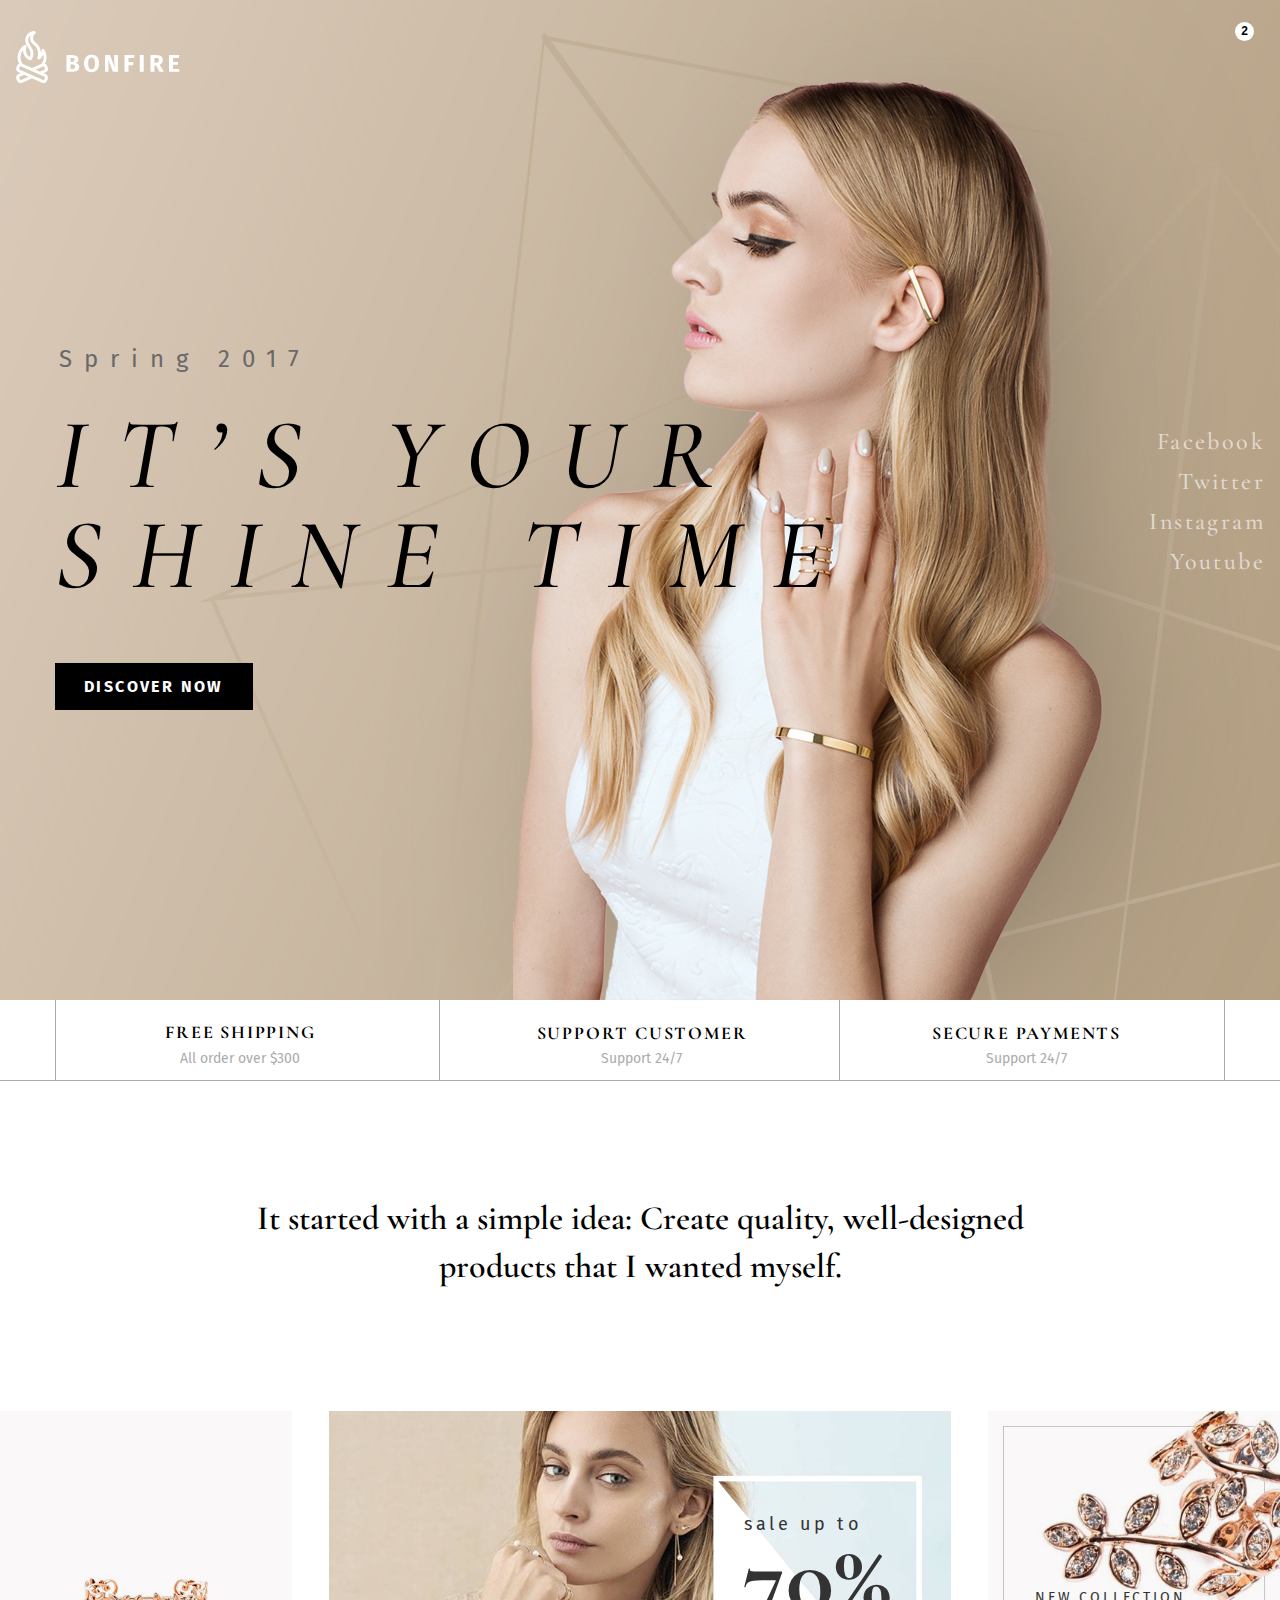
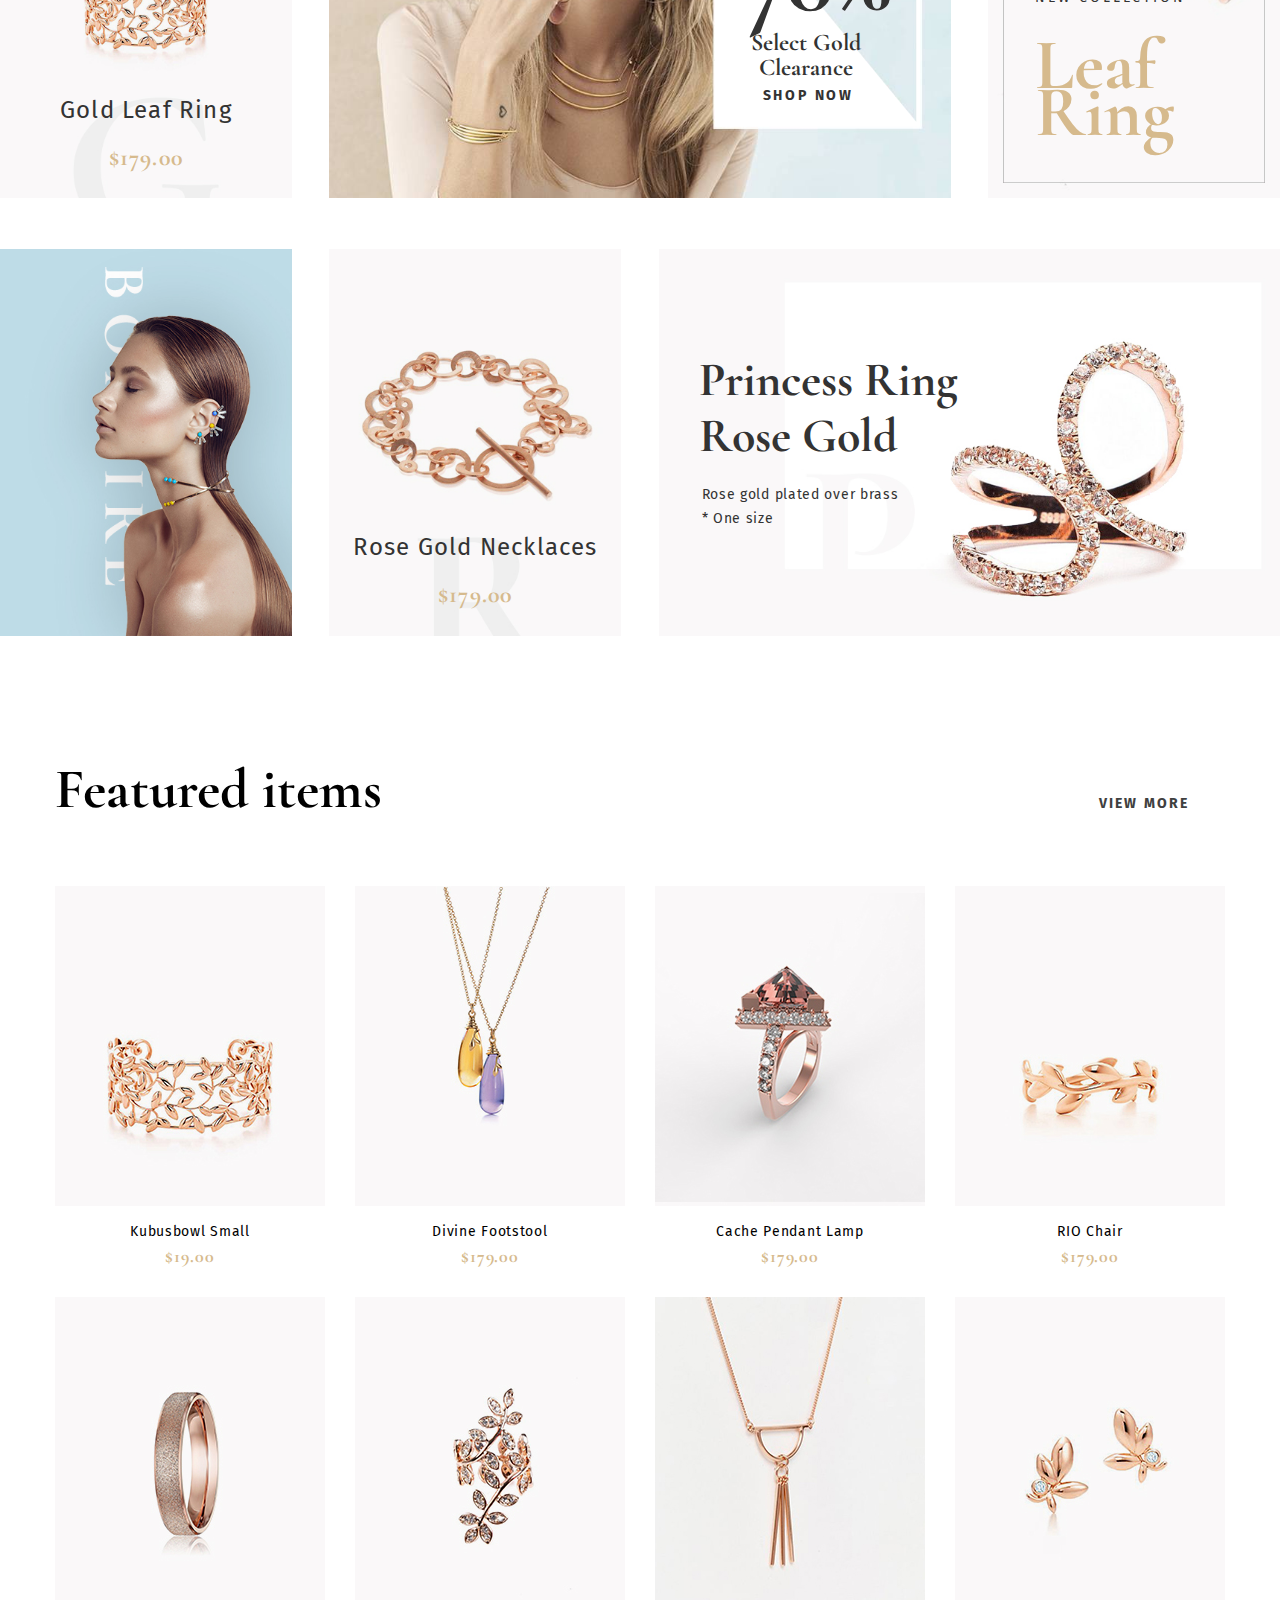
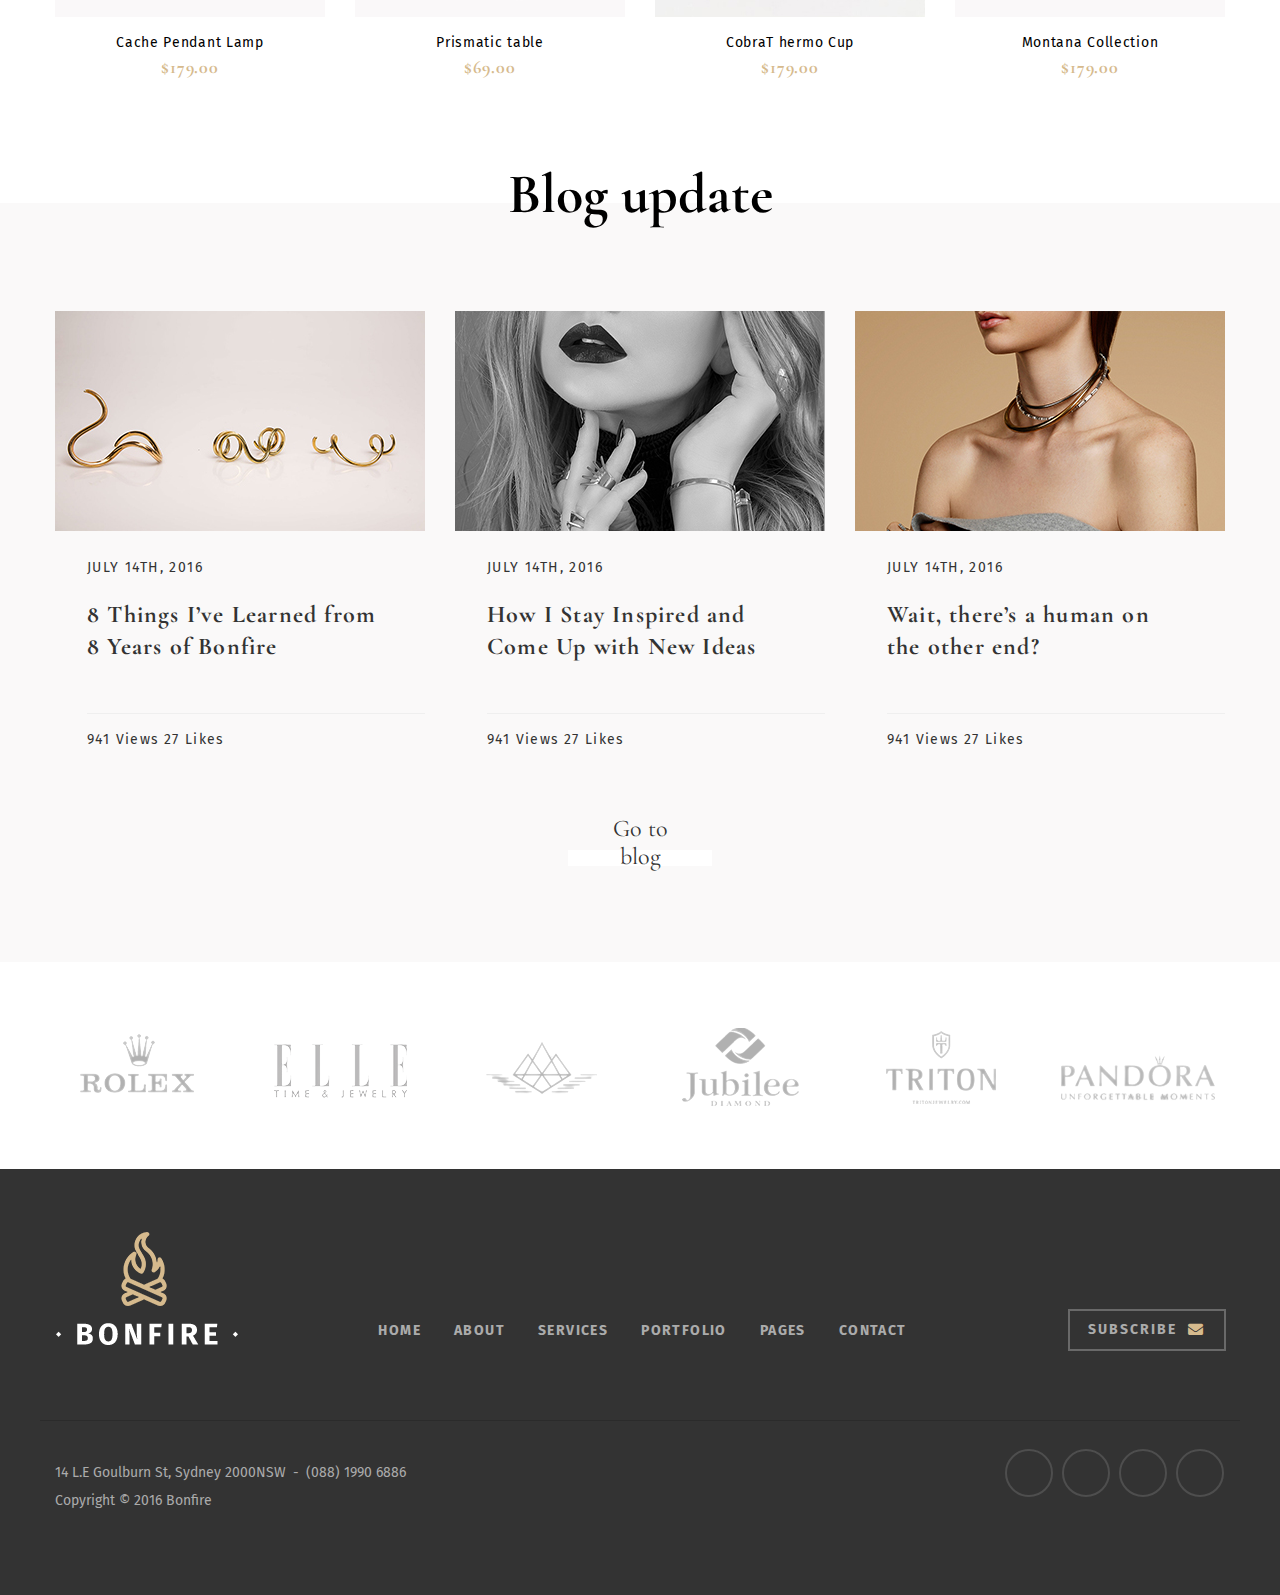
==== commit e5613813: "giasdad" ====
--- a/index.html
+++ b/index.html
@@ -131,7 +131,7 @@
 
             <div class="col-6">
               <div class="banner-ct banner-2">
-                <img src="img/banner-2.jpg" alt="banner2" />
+                <img src="img/banner-x.jpg" alt="banner2" />
 
                 <div class="box-txt-wrapper">
                   <div class="box-txt">
